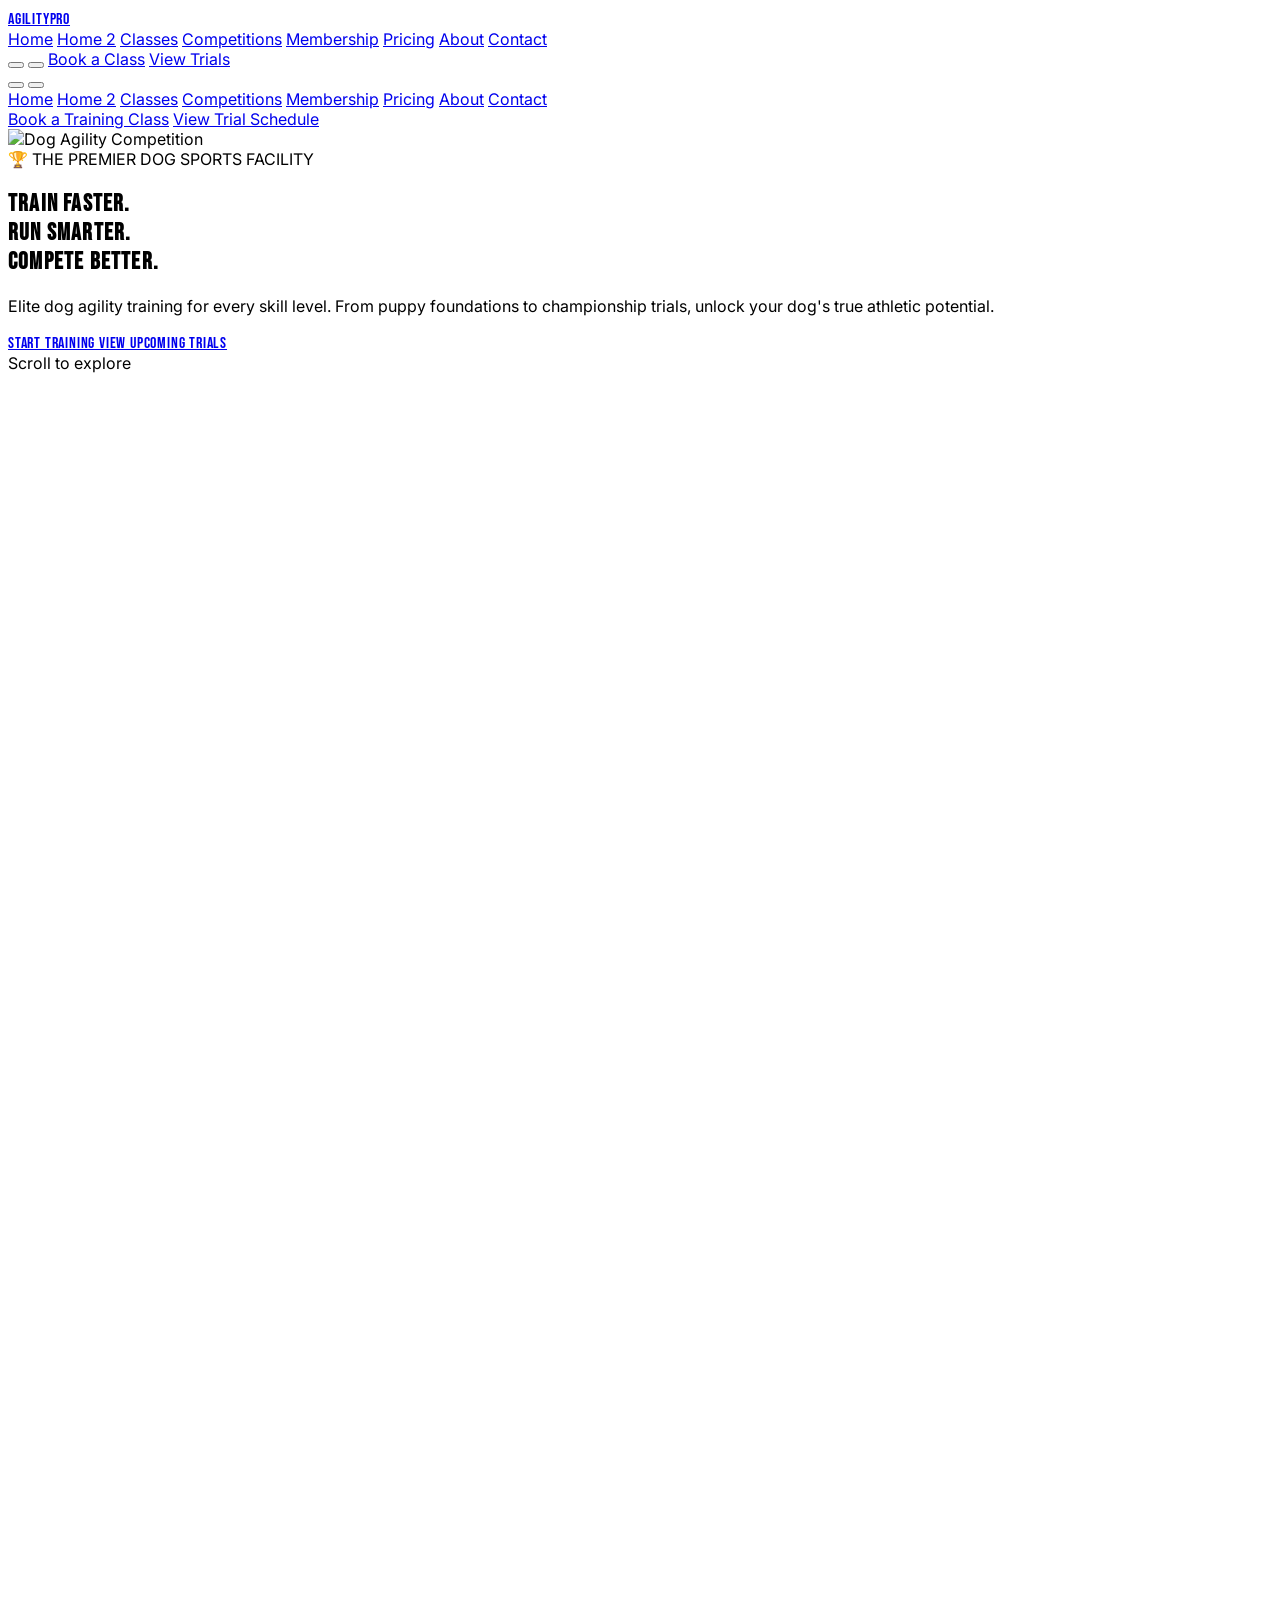
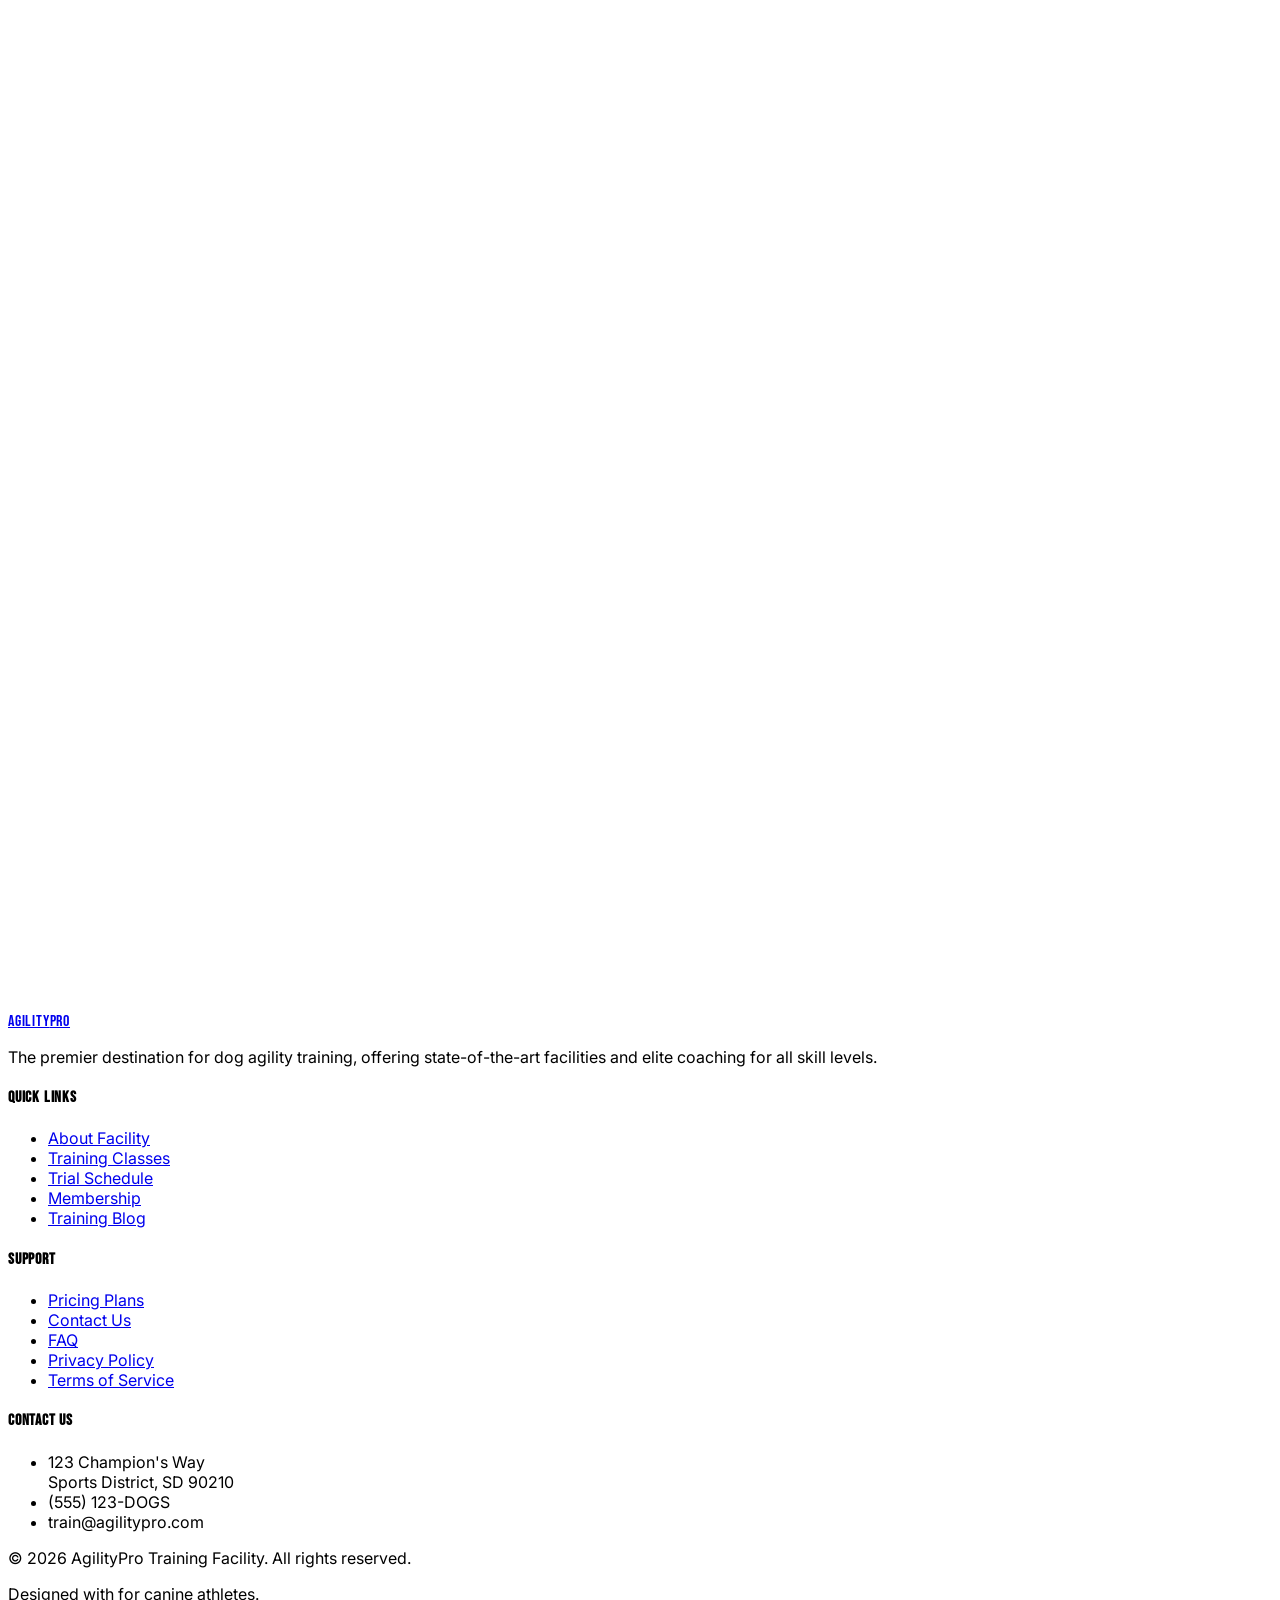
==== index.html @ f0d985c9 "add the images" ====
<!DOCTYPE html>
<html lang="en" dir="ltr" class="scroll-smooth">
<head>
    <meta charset="UTF-8">
    <meta name="viewport" content="width=device-width, initial-scale=1.0">
    <title>Dog Agility Training & Competition Facility</title>
    <meta name="description" content="Elite dog agility training for every skill level. From puppy foundations to championship trials.">
    
    <!-- Tailwind CSS (via CDN for HTML-only setup) -->
    <script src="https://cdn.tailwindcss.com"></script>
    
    <!-- Tailwind Config -->
    <script>
        tailwind.config = {
            darkMode: 'class',
            theme: {
                extend: {
                    colors: {
                        primary: '#2563EB', // Royal Blue
                        secondary: '#F97316', // Vibrant Orange
                        dark: '#1F2937', // Gray 800
                        darker: '#111827', // Gray 900
                    },
                    fontFamily: {
                        heading: ['Bebas Neue', 'sans-serif'],
                        body: ['Inter', 'sans-serif'],
                    }
                }
            }
        }
    </script>

    <!-- Custom CSS -->
    <link rel="stylesheet" href="assets/css/style.css">

    <!-- Lucide Icons -->
    <script src="https://unpkg.com/lucide@latest"></script>
</head>
<body class="bg-white text-gray-900 dark:bg-darker dark:text-gray-100 antialiased transition-colors duration-300">

    <!-- HEADER / NAVIGATION -->
    <header class="fixed w-full top-0 z-50 bg-white/90 dark:bg-darker/90 backdrop-blur-md border-b border-gray-200 dark:border-gray-800 shadow-sm transition-all duration-300">
        <div class="max-w-7xl mx-auto px-4 sm:px-6 lg:px-8">
            <div class="flex justify-between items-center h-20">
                <!-- Logo -->
                <div class="flex-shrink-0 flex items-center">
                    <a href="index.html" class="flex items-center gap-2 group">
                        <div class="p-2 bg-primary rounded-lg group-hover:bg-secondary transition-colors duration-300">
                            <i data-lucide="dog" class="w-8 h-8 text-white"></i>
                        </div>
                        <span class="font-heading text-2xl tracking-wider text-gray-900 dark:text-white uppercase mt-1">Agility<span class="text-primary">Pro</span></span>
                    </a>
                </div>

                <!-- Desktop Navigation -->
                <nav class="hidden xl:flex gap-x-5 items-center px-4">
                    <a href="index.html" class="text-primary font-medium transition-colors hover:text-secondary whitespace-nowrap">Home</a>
                    <a href="home2.html" class="text-gray-600 dark:text-gray-300 hover:text-primary dark:hover:text-primary transition-colors font-medium whitespace-nowrap">Home 2</a>
                    <a href="classes.html" class="text-gray-600 dark:text-gray-300 hover:text-primary dark:hover:text-primary transition-colors font-medium whitespace-nowrap">Classes</a>
                    <a href="competitions.html" class="text-gray-600 dark:text-gray-300 hover:text-primary dark:hover:text-primary transition-colors font-medium whitespace-nowrap">Competitions</a>
                    <a href="membership.html" class="text-gray-600 dark:text-gray-300 hover:text-primary dark:hover:text-primary transition-colors font-medium whitespace-nowrap">Membership</a>
                    <a href="pricing.html" class="text-gray-600 dark:text-gray-300 hover:text-primary dark:hover:text-primary transition-colors font-medium whitespace-nowrap">Pricing</a>
                    <a href="about.html" class="text-gray-600 dark:text-gray-300 hover:text-primary dark:hover:text-primary transition-colors font-medium whitespace-nowrap">About</a>
                    <a href="contact.html" class="text-gray-600 dark:text-gray-300 hover:text-primary dark:hover:text-primary transition-colors font-medium whitespace-nowrap">Contact</a>
                </nav>

                <!-- Right Actions -->
                <div class="hidden xl:flex items-center gap-x-3">
                    <button id="theme-toggle" class="p-2 text-gray-500 hover:text-primary dark:text-gray-400 dark:hover:text-primary transition-colors rounded-full hover:bg-gray-100 dark:hover:bg-gray-800" aria-label="Toggle Theme">
                        <i data-lucide="moon" class="w-5 h-5 dark:hidden"></i>
                        <i data-lucide="sun" class="w-5 h-5 hidden dark:block"></i>
                    </button>
                    <button id="rtl-toggle" class="p-2 text-gray-500 hover:text-primary dark:text-gray-400 dark:hover:text-primary transition-colors rounded-full hover:bg-gray-100 dark:hover:bg-gray-800" aria-label="Toggle RTL">
                        <i data-lucide="languages" class="w-5 h-5"></i>
                    </button>
                    
                    <!-- CTAs -->
                    <a href="classes.html" class="px-4 py-2 text-sm font-semibold text-white bg-primary rounded-full hover:bg-blue-700 transition-colors shadow-lg shadow-blue-500/30 whitespace-nowrap">Book a Class</a>
                    <a href="competitions.html" class="px-4 py-2 text-sm font-semibold text-primary bg-blue-50 dark:bg-gray-800 rounded-full hover:bg-blue-100 dark:hover:bg-gray-700 transition-colors border border-blue-200 dark:border-gray-700 whitespace-nowrap">View Trials</a>
                </div>

                <!-- Mobile Menu Button -->
                <div class="xl:hidden flex items-center space-x-2">
                    <button id="theme-toggle-mobile" class="p-2 text-gray-500 hover:text-primary dark:text-gray-400 transition-colors">
                        <i data-lucide="moon" class="w-6 h-6 dark:hidden"></i>
                        <i data-lucide="sun" class="w-6 h-6 hidden dark:block"></i>
                    </button>
                    <button id="mobile-menu-btn" class="text-gray-600 dark:text-gray-300 hover:text-primary transition-colors focus:outline-none">
                        <i data-lucide="menu" class="w-8 h-8"></i>
                    </button>
                </div>
            </div>
        </div>

        <!-- Mobile Menu Panel -->
        <div id="mobile-menu" class="hidden xl:hidden bg-white dark:bg-darker border-t border-gray-200 dark:border-gray-800 shadow-xl absolute w-full">
            <div class="px-4 pt-2 pb-6 space-y-2 flex flex-col h-[calc(100vh-5rem)] overflow-y-auto">
                <a href="index.html" class="block px-3 py-3 rounded-md text-base font-medium text-primary bg-blue-50 dark:bg-gray-800">Home</a>
                <a href="home2.html" class="block px-3 py-3 rounded-md text-base font-medium text-gray-700 dark:text-gray-300 hover:text-primary hover:bg-gray-50 dark:hover:bg-gray-800">Home 2</a>
                <a href="classes.html" class="block px-3 py-3 rounded-md text-base font-medium text-gray-700 dark:text-gray-300 hover:text-primary hover:bg-gray-50 dark:hover:bg-gray-800">Classes</a>
                <a href="competitions.html" class="block px-3 py-3 rounded-md text-base font-medium text-gray-700 dark:text-gray-300 hover:text-primary hover:bg-gray-50 dark:hover:bg-gray-800">Competitions</a>
                <a href="membership.html" class="block px-3 py-3 rounded-md text-base font-medium text-gray-700 dark:text-gray-300 hover:text-primary hover:bg-gray-50 dark:hover:bg-gray-800">Membership</a>
                <a href="pricing.html" class="block px-3 py-3 rounded-md text-base font-medium text-gray-700 dark:text-gray-300 hover:text-primary hover:bg-gray-50 dark:hover:bg-gray-800">Pricing</a>
                <a href="about.html" class="block px-3 py-3 rounded-md text-base font-medium text-gray-700 dark:text-gray-300 hover:text-primary hover:bg-gray-50 dark:hover:bg-gray-800">About</a>
                <a href="contact.html" class="block px-3 py-3 rounded-md text-base font-medium text-gray-700 dark:text-gray-300 hover:text-primary hover:bg-gray-50 dark:hover:bg-gray-800">Contact</a>
                
                <div class="mt-6 pt-6 border-t border-gray-200 dark:border-gray-700 flex flex-col space-y-4">
                    <a href="classes.html" class="w-full text-center px-5 py-3 text-base font-semibold text-white bg-primary rounded-lg shadow-lg">Book a Training Class</a>
                    <a href="competitions.html" class="w-full text-center px-5 py-3 text-base font-semibold text-primary bg-blue-50 dark:bg-gray-800 rounded-lg border border-blue-200 dark:border-gray-700">View Trial Schedule</a>
                </div>
            </div>
        </div>
    </header>

    <!-- MAIN CONTENT -->
    <main class="pt-20">
        
        <!-- SECTION 1: HERO -->
        <section class="relative min-h-[90vh] flex items-center justify-center overflow-hidden">
            <!-- Background Image -->
            <div class="absolute inset-0 z-0">
                <img src="https://images.unsplash.com/photo-1544568100-847a948585b9?auto=format&fit=crop&w=1920&q=80" alt="Dog Agility Competition" class="w-full h-full object-cover">
                <!-- Overlay Gradient -->
                <div class="absolute inset-0 bg-gradient-to-b from-gray-900/80 via-gray-900/60 to-gray-900/90 dark:from-darker/90 dark:via-darker/70 dark:to-darker"></div>
            </div>
            
            <!-- Hero Content Centered -->
            <div class="relative z-10 max-w-5xl mx-auto px-4 text-center">
                <span class="inline-block py-1 px-3 rounded-full bg-secondary/20 border border-secondary/50 text-secondary font-semibold text-sm mb-6 animate-fade-in-down">🏆 THE PREMIER DOG SPORTS FACILITY</span>
                <h1 class="font-heading text-5xl md:text-7xl lg:text-8xl text-white uppercase tracking-wider mb-6 animate-fade-in-down animation-delay-200 drop-shadow-lg">
                    Train Faster.<br>
                    <span class="text-transparent bg-clip-text bg-gradient-to-r from-primary to-blue-400">Run Smarter.</span><br>
                    Compete Better.
                </h1>
                <p class="text-lg md:text-xl text-gray-200 mb-10 max-w-2xl mx-auto animate-fade-in-up animation-delay-400">
                    Elite dog agility training for every skill level. From puppy foundations to championship trials, unlock your dog's true athletic potential.
                </p>
                <div class="flex flex-col sm:flex-row items-center justify-center gap-4 animate-fade-in-up animation-delay-400">
                    <a href="classes.html" class="w-full sm:w-auto px-8 py-4 text-lg font-heading tracking-wide text-white bg-primary rounded-full hover:bg-blue-700 transition-all transform hover:-translate-y-1 shadow-lg shadow-blue-500/40 flex items-center justify-center gap-2">
                        Start Training <i data-lucide="arrow-right" class="w-5 h-5"></i>
                    </a>
                    <a href="competitions.html" class="w-full sm:w-auto px-8 py-4 text-lg font-heading tracking-wide text-white bg-white/10 backdrop-blur-md rounded-full hover:bg-white/20 border border-white/30 transition-all transform hover:-translate-y-1 flex items-center justify-center gap-2">
                        View Upcoming Trials
                    </a>
                </div>
            </div>

            <!-- Scroll Indicator -->
            <div class="absolute bottom-10 left-1/2 transform -translate-x-1/2 z-10 flex flex-col items-center animate-bounce">
                <span class="text-white/70 text-sm font-medium mb-2 uppercase tracking-widest">Scroll to explore</span>
                <i data-lucide="chevron-down" class="text-white/70 w-6 h-6"></i>
            </div>
        </section>

        <!-- SECTION 2: FEATURED TRAINING PROGRAMS -->
        <section class="py-24 bg-gray-50 dark:bg-dark">
            <div class="max-w-7xl mx-auto px-4 sm:px-6 lg:px-8">
                <div class="text-center max-w-3xl mx-auto mb-16 reveal">
                    <h2 class="font-heading text-4xl md:text-5xl text-gray-900 dark:text-white uppercase mb-4">Elite Training Programs</h2>
                    <p class="text-gray-600 dark:text-gray-400 text-lg">Comprehensive curriculums designed to build confidence, speed, and precision in your canine athlete.</p>
                </div>

                <div class="grid grid-cols-1 md:grid-cols-2 lg:grid-cols-3 gap-8">
                    <!-- Program Card 1 -->
                    <div class="bg-white dark:bg-darker rounded-2xl overflow-hidden shadow-sm border border-gray-100 dark:border-gray-800 hover-lift reveal">
                        <img src="https://images.unsplash.com/photo-1591160690555-5debfba289f0?auto=format&fit=crop&w=800&q=80" alt="Puppy Foundations" class="w-full h-56 object-cover">
                        <div class="p-8">
                            <div class="w-12 h-12 bg-blue-50 dark:bg-gray-800 rounded-xl flex items-center justify-center mb-6 text-primary">
                                <i data-lucide="paw-print" class="w-6 h-6"></i>
                            </div>
                            <h3 class="font-heading text-2xl text-gray-900 dark:text-white mb-3">Puppy Foundations</h3>
                            <p class="text-gray-600 dark:text-gray-400 mb-6 line-clamp-3">Start your future champion right. Focus on flatwork, body awareness, and introducing basic agility equipment in a positive environment.</p>
                            <a href="classes.html" class="inline-flex items-center text-primary font-semibold hover:text-blue-700 transition-colors group">
                                Learn More <i data-lucide="arrow-right" class="w-4 h-4 ml-2 transform group-hover:translate-x-1 transition-transform"></i>
                            </a>
                        </div>
                    </div>

                    <!-- Program Card 2 -->
                    <div class="bg-white dark:bg-darker rounded-2xl overflow-hidden shadow-sm border border-gray-100 dark:border-gray-800 hover-lift reveal" style="transition-delay: 100ms;">
                        <img src="https://images.unsplash.com/photo-1537151608828-ea2b11777ee8?auto=format&fit=crop&w=800&q=80" alt="Obstacle Training" class="w-full h-56 object-cover">
                        <div class="p-8">
                            <div class="w-12 h-12 bg-blue-50 dark:bg-gray-800 rounded-xl flex items-center justify-center mb-6 text-primary">
                                <i data-lucide="target" class="w-6 h-6"></i>
                            </div>
                            <h3 class="font-heading text-2xl text-gray-900 dark:text-white mb-3">Intermediate Obstacles</h3>
                            <p class="text-gray-600 dark:text-gray-400 mb-6 line-clamp-3">Master the weave poles, perfect contact zones, and learn tight turning techniques to shave seconds off your course time.</p>
                            <a href="classes.html" class="inline-flex items-center text-primary font-semibold hover:text-blue-700 transition-colors group">
                                Learn More <i data-lucide="arrow-right" class="w-4 h-4 ml-2 transform group-hover:translate-x-1 transition-transform"></i>
                            </a>
                        </div>
                    </div>

                    <!-- Program Card 3 -->
                    <div class="bg-white dark:bg-darker rounded-2xl overflow-hidden shadow-sm border border-gray-100 dark:border-gray-800 hover-lift reveal" style="transition-delay: 200ms;">
                        <img src="https://images.unsplash.com/photo-1601758124510-52d02ddb7cbd?auto=format&fit=crop&w=800&q=80" alt="Competition Prep" class="w-full h-56 object-cover">
                        <div class="p-8">
                            <div class="w-12 h-12 bg-orange-50 dark:bg-gray-800 rounded-xl flex items-center justify-center mb-6 text-secondary">
                                <i data-lucide="trophy" class="w-6 h-6"></i>
                            </div>
                            <h3 class="font-heading text-2xl text-gray-900 dark:text-white mb-3">Competition Mastery</h3>
                            <p class="text-gray-600 dark:text-gray-400 mb-6 line-clamp-3">Advanced handling strategies, course analysis, and distance work for teams preparing for Masters and Championship levels.</p>
                            <a href="classes.html" class="inline-flex items-center text-secondary font-semibold hover:text-orange-600 transition-colors group">
                                Learn More <i data-lucide="arrow-right" class="w-4 h-4 ml-2 transform group-hover:translate-x-1 transition-transform"></i>
                            </a>
                        </div>
                    </div>
                </div>
                
                <div class="text-center mt-12 reveal">
                    <a href="classes.html" class="inline-block px-8 py-4 bg-white dark:bg-darker border-2 border-primary text-primary font-heading tracking-wide text-lg rounded-full hover:bg-primary hover:text-white transition-all">View All Class Levels</a>
                </div>
            </div>
        </section>

        <!-- SECTION 3: OBSTACLE TRAINING GALLERY -->
        <section class="py-24 bg-white dark:bg-darker">
            <div class="max-w-7xl mx-auto px-4 sm:px-6 lg:px-8">
                <div class="flex flex-col xl:flex-row xl:items-end justify-between text-center xl:text-left mb-16 reveal">
                    <div class="max-w-2xl mx-auto xl:mx-0">
                        <h2 class="font-heading text-4xl md:text-5xl text-gray-900 dark:text-white uppercase mb-4">State-of-the-Art Equipment</h2>
                        <p class="text-gray-600 dark:text-gray-400 text-lg">Train on regulation competition-grade obstacles in our climate-controlled indoor arenas and sprawling outdoor turf fields.</p>
                    </div>
                    <div class="mt-8 xl:mt-0 flex justify-center xl:justify-start">
                        <a href="about.html" class="px-6 py-3 bg-primary/10 text-primary font-semibold rounded-full hover:bg-primary hover:text-white transition-all flex items-center gap-2">Tour Facility <i data-lucide="arrow-right" class="w-5 h-5"></i></a>
                    </div>
                </div>

                <div class="grid grid-cols-2 md:grid-cols-4 gap-4 md:gap-6">
                    <div class="col-span-2 row-span-2 rounded-2xl overflow-hidden group relative reveal aspect-square">
                        <img src="https://images.unsplash.com/photo-1544568104-5b7eb8189dd4?auto=format&fit=crop&w=800&q=80" alt="Dog on A-Frame" class="w-full h-full object-cover transform group-hover:scale-105 transition-transform duration-700">
                        <div class="absolute inset-0 bg-gradient-to-t from-black/70 to-transparent opacity-0 group-hover:opacity-100 transition-opacity duration-300 flex items-end p-6">
                            <h3 class="text-white font-heading text-2xl tracking-wide">Competition Contacts</h3>
                        </div>
                    </div>
                    <div class="rounded-2xl overflow-hidden group relative reveal aspect-square" style="transition-delay: 100ms;">
                        <img src="https://images.unsplash.com/photo-1583337130417-3346a1be7dee?auto=format&fit=crop&w=600&q=80" alt="Weave Poles" class="w-full h-full object-cover transform group-hover:scale-105 transition-transform duration-700">
                    </div>
                    <div class="rounded-2xl overflow-hidden group relative reveal aspect-square" style="transition-delay: 200ms;">
                        <img src="https://images.unsplash.com/photo-1583511655857-d19b40a7a54e?auto=format&fit=crop&w=600&q=80" alt="Jumps" class="w-full h-full object-cover transform group-hover:scale-105 transition-transform duration-700">
                    </div>
                    <div class="col-span-2 md:col-span-2 rounded-2xl overflow-hidden group relative reveal aspect-[2/1]" style="transition-delay: 300ms;">
                        <img src="https://images.unsplash.com/photo-1534361960057-19889db9621e?auto=format&fit=crop&w=800&q=80" alt="Tunnel" class="w-full h-full object-cover transform group-hover:scale-105 transition-transform duration-700">
                    </div>
                </div>
            </div>
        </section>

        <!-- SECTION 4: UPCOMING COMPETITIONS -->
        <section class="py-24 bg-gray-50 dark:bg-dark">
            <div class="max-w-7xl mx-auto px-4 sm:px-6 lg:px-8">
                <div class="text-center max-w-3xl mx-auto mb-16 reveal">
                    <h2 class="font-heading text-4xl md:text-5xl text-gray-900 dark:text-white uppercase mb-4">Upcoming Trials</h2>
                    <p class="text-gray-600 dark:text-gray-400 text-lg">Test your skills in our official sanctioned events. Spectators welcome!</p>
                </div>

                <div class="space-y-6 max-w-4xl mx-auto">
                    <!-- Event 1 -->
                    <div class="bg-white dark:bg-darker rounded-2xl p-6 sm:p-8 flex flex-col xl:flex-row items-center gap-6 shadow-sm border border-gray-100 dark:border-gray-800 hover-lift reveal">
                        <div class="bg-primary/10 dark:bg-primary/20 text-primary rounded-xl p-4 text-center min-w-[100px]">
                            <span class="block text-sm font-bold uppercase mb-1">Oct</span>
                            <span class="block text-3xl font-heading">15-16</span>
                        </div>
                        <div class="flex-grow text-center xl:text-left">
                            <h3 class="font-heading text-2xl text-gray-900 dark:text-white mb-2">Fall Classic Agility Trial</h3>
                            <p class="text-gray-600 dark:text-gray-400 text-sm mb-3">AKC Sanctioned • All Levels • Indoor Arena</p>
                            <div class="flex items-center justify-center xl:justify-start gap-4 text-sm text-gray-500 dark:text-gray-400">
                                <span class="flex items-center gap-1"><i data-lucide="clock" class="w-4 h-4"></i> 8:00 AM - 5:00 PM</span>
                                <span class="flex items-center gap-1"><i data-lucide="map-pin" class="w-4 h-4"></i> Main Field</span>
                            </div>
                        </div>
                        <div class="w-full xl:w-auto">
                            <a href="competitions.html" class="block w-full xl:w-auto px-6 py-3 text-center text-primary bg-blue-50 dark:bg-gray-800 hover:bg-primary hover:text-white dark:hover:bg-primary transition-colors rounded-xl font-semibold">Register</a>
                        </div>
                    </div>

                    <!-- Event 2 -->
                    <div class="bg-white dark:bg-darker rounded-2xl p-6 sm:p-8 flex flex-col xl:flex-row items-center gap-6 shadow-sm border border-gray-100 dark:border-gray-800 hover-lift reveal" style="transition-delay: 100ms;">
                        <div class="bg-orange-50 dark:bg-orange-900/20 text-secondary rounded-xl p-4 text-center min-w-[100px]">
                            <span class="block text-sm font-bold uppercase mb-1">Nov</span>
                            <span class="block text-3xl font-heading">05</span>
                        </div>
                        <div class="flex-grow text-center xl:text-left">
                            <h3 class="font-heading text-2xl text-gray-900 dark:text-white mb-2">Jumper's Showcase</h3>
                            <p class="text-gray-600 dark:text-gray-400 text-sm mb-3">UKI Sanctioned • Jumpers Only • Outdoor Turf</p>
                            <div class="flex items-center justify-center xl:justify-start gap-4 text-sm text-gray-500 dark:text-gray-400">
                                <span class="flex items-center gap-1"><i data-lucide="clock" class="w-4 h-4"></i> 9:00 AM - 3:00 PM</span>
                                <span class="flex items-center gap-1"><i data-lucide="map-pin" class="w-4 h-4"></i> Field B</span>
                            </div>
                        </div>
                        <div class="w-full xl:w-auto">
                            <a href="competitions.html" class="block w-full xl:w-auto px-6 py-3 text-center text-primary bg-blue-50 dark:bg-gray-800 hover:bg-primary hover:text-white dark:hover:bg-primary transition-colors rounded-xl font-semibold">Register</a>
                        </div>
                    </div>
                </div>
            </div>
        </section>

        <!-- SECTION 5: MEMBERSHIP BENEFITS -->
        <section class="py-24 bg-primary text-white relative overflow-hidden">
            <!-- Decorative Elements -->
            <div class="absolute top-0 right-0 -translate-y-1/2 translate-x-1/3 w-96 h-96 bg-white/10 rounded-full blur-3xl"></div>
            <div class="absolute bottom-0 left-0 translate-y-1/3 -translate-x-1/3 w-96 h-96 bg-secondary/20 rounded-full blur-3xl"></div>

            <div class="max-w-7xl mx-auto px-4 sm:px-6 lg:px-8 relative z-10">
                <div class="grid xl:grid-cols-2 gap-16 items-center text-center xl:text-left">
                    <div class="reveal">
                        <h2 class="font-heading text-4xl md:text-5xl uppercase mb-6 leading-tight">Join the Elite <br>Agility Community</h2>
                        <p class="text-blue-100 text-lg mb-8 max-w-lg mx-auto xl:mx-0">Get exclusive access to premium facility hours, discounted coaching, and a community of passionate dog sports athletes.</p>
                        <ul class="space-y-4 mb-10 text-left max-w-sm mx-auto xl:mx-0">
                            <li class="flex items-center gap-3"><i data-lucide="check-circle" class="w-6 h-6 text-secondary"></i> <span>Unlimited Open Ring Time</span></li>
                            <li class="flex items-center gap-3"><i data-lucide="check-circle" class="w-6 h-6 text-secondary"></i> <span>20% Off Seminars & Workshops</span></li>
                            <li class="flex items-center gap-3"><i data-lucide="check-circle" class="w-6 h-6 text-secondary"></i> <span>Priority Trial Registration</span></li>
                            <li class="flex items-center gap-3"><i data-lucide="check-circle" class="w-6 h-6 text-secondary"></i> <span>Access to Online Video Library</span></li>
                        </ul>
                        <div class="flex justify-center xl:justify-start">
                            <a href="membership.html" class="px-8 py-4 bg-white text-primary font-heading tracking-wide text-lg rounded-full hover:bg-gray-100 transition-all shadow-lg hover:-translate-y-1 flex items-center gap-2">
                                View Membership Plans
                            </a>
                        </div>
                    </div>
                    <div class="relative reveal">
                        <div class="bg-darker/20 backdrop-blur-sm p-2 rounded-3xl border border-white/10">
                            <img src="https://images.unsplash.com/photo-1583337130417-3346a1be7dee?auto=format&fit=crop&w=800&q=80" alt="Happy Handler and Dog" class="rounded-2xl w-full object-cover h-[500px]">
                        </div>
                        
                        <!-- Floating Stats Card -->
                        <div class="absolute -bottom-6 -left-6 bg-white dark:bg-darker rounded-2xl p-6 shadow-xl border border-gray-100 dark:border-gray-800 animate-bounce" style="animation-duration: 3s;">
                            <div class="flex items-center gap-4 text-gray-900 dark:text-white">
                                <div class="bg-green-100 text-green-600 p-3 rounded-full">
                                    <i data-lucide="users" class="w-6 h-6"></i>
                                </div>
                                <div>
                                    <p class="text-sm text-gray-500 dark:text-gray-400 font-medium">Active Members</p>
                                    <p class="font-heading text-3xl">500+</p>
                                </div>
                            </div>
                        </div>
                    </div>
                </div>
            </div>
        </section>

        <!-- SECTION 6: TESTIMONIALS -->
        <section class="py-24 bg-white dark:bg-darker">
            <div class="max-w-7xl mx-auto px-4 sm:px-6 lg:px-8">
                <div class="text-center max-w-3xl mx-auto mb-16 reveal">
                    <h2 class="font-heading text-4xl md:text-5xl text-gray-900 dark:text-white uppercase mb-4">Champion Stories</h2>
                    <p class="text-gray-600 dark:text-gray-400 text-lg">Hear from our handlers who have transformed their relationship with their dogs through agility.</p>
                </div>

                <div class="grid md:grid-cols-3 gap-8">
                    <!-- Review 1 -->
                    <div class="bg-gray-50 dark:bg-dark rounded-2xl p-8 hover-lift border border-gray-100 dark:border-gray-800 reveal">
                        <div class="flex text-secondary mb-4">
                            <i data-lucide="star" class="w-5 h-5 fill-current"></i>
                            <i data-lucide="star" class="w-5 h-5 fill-current"></i>
                            <i data-lucide="star" class="w-5 h-5 fill-current"></i>
                            <i data-lucide="star" class="w-5 h-5 fill-current"></i>
                            <i data-lucide="star" class="w-5 h-5 fill-current"></i>
                        </div>
                        <p class="text-gray-600 dark:text-gray-400 mb-6 italic">"The facility is top-notch, and the instructors are incredible. My Border Collie went from being reactive to confidently running Master courses. Best community ever!"</p>
                        <div class="flex items-center gap-4">
                            <img src="https://images.unsplash.com/photo-1438761681033-6461ffad8d80?auto=format&fit=crop&w=150&q=80" alt="Sarah & Max" class="w-12 h-12 rounded-full object-cover">
                            <div>
                                <h4 class="font-bold text-gray-900 dark:text-white">Sarah T. & Max</h4>
                                <span class="text-sm text-gray-500">Masters Competitor</span>
                            </div>
                        </div>
                    </div>

                    <!-- Review 2 -->
                    <div class="bg-gray-50 dark:bg-dark rounded-2xl p-8 hover-lift border border-gray-100 dark:border-gray-800 reveal" style="transition-delay: 100ms;">
                        <div class="flex text-secondary mb-4">
                            <i data-lucide="star" class="w-5 h-5 fill-current"></i>
                            <i data-lucide="star" class="w-5 h-5 fill-current"></i>
                            <i data-lucide="star" class="w-5 h-5 fill-current"></i>
                            <i data-lucide="star" class="w-5 h-5 fill-current"></i>
                            <i data-lucide="star" class="w-5 h-5 fill-current"></i>
                        </div>
                        <p class="text-gray-600 dark:text-gray-400 mb-6 italic">"We started in the puppy foundations class and just earned our first novice title. The positive reinforcement methods here actually work."</p>
                        <div class="flex items-center gap-4">
                            <img src="https://images.unsplash.com/photo-1500648767791-00dcc994a43e?auto=format&fit=crop&w=150&q=80" alt="David & Bella" class="w-12 h-12 rounded-full object-cover">
                            <div>
                                <h4 class="font-bold text-gray-900 dark:text-white">David L. & Bella</h4>
                                <span class="text-sm text-gray-500">Novice Handler</span>
                            </div>
                        </div>
                    </div>

                    <!-- Review 3 -->
                    <div class="bg-gray-50 dark:bg-dark rounded-2xl p-8 hover-lift border border-gray-100 dark:border-gray-800 reveal" style="transition-delay: 200ms;">
                        <div class="flex text-secondary mb-4">
                            <i data-lucide="star" class="w-5 h-5 fill-current"></i>
                            <i data-lucide="star" class="w-5 h-5 fill-current"></i>
                            <i data-lucide="star" class="w-5 h-5 fill-current"></i>
                            <i data-lucide="star" class="w-5 h-5 fill-current"></i>
                            <i data-lucide="star" class="w-5 h-5 fill-current"></i>
                        </div>
                        <p class="text-gray-600 dark:text-gray-400 mb-6 italic">"Having 24/7 access to the equipment as a member has completely changed our training game. The indoor turf is amazing year-round."</p>
                        <div class="flex items-center gap-4">
                            <img src="https://images.unsplash.com/photo-1544005313-94ddf0286df2?auto=format&fit=crop&w=150&q=80" alt="Emma & Charlie" class="w-12 h-12 rounded-full object-cover">
                            <div>
                                <h4 class="font-bold text-gray-900 dark:text-white">Emma W. & Charlie</h4>
                                <span class="text-sm text-gray-500">Premium Member</span>
                            </div>
                        </div>
                    </div>
                </div>
            </div>
        </section>

        <!-- SECTION 7: CTA BANNER -->
        <section class="py-20 bg-secondary relative overflow-hidden">
            <div class="absolute inset-0 opacity-10 bg-[url('https://www.transparenttextures.com/patterns/carbon-fibre.png')]"></div>
            <div class="max-w-4xl mx-auto px-4 text-center relative z-10 reveal">
                <h2 class="font-heading text-5xl md:text-6xl text-white uppercase mb-6 drop-shadow-md">Ready to Hit the Course?</h2>
                <p class="text-orange-100 text-xl mb-10">Sign up for an evaluation session today and find the perfect class level for your dog.</p>
                <div class="flex flex-col sm:flex-row justify-center gap-4">
                    <a href="contact.html" class="px-8 py-4 bg-white text-secondary font-heading tracking-wide text-lg rounded-full hover:bg-gray-100 transition-all hover:scale-105 shadow-xl">Book Evaluation</a>
                    <a href="classes.html" class="px-8 py-4 bg-transparent border-2 border-white text-white font-heading tracking-wide text-lg rounded-full hover:bg-white/10 transition-all hover:scale-105">Browse Classes</a>
                </div>
            </div>
        </section>
    </main>

    <!-- FOOTER -->
    <footer class="bg-gray-900 dark:bg-black pt-20 pb-10 border-t border-gray-800 transition-colors duration-300">
        <div class="max-w-7xl mx-auto px-4 sm:px-6 lg:px-8">
            <div class="grid grid-cols-1 md:grid-cols-2 lg:grid-cols-4 gap-12 mb-16">
                
                <!-- Brand Info -->
                <div class="col-span-1 md:col-span-2 lg:col-span-1">
                    <a href="index.html" class="flex items-center gap-2 mb-6 group">
                        <!-- Ensured logo visibility via white background/primary color -->
                        <div class="p-2 bg-primary rounded-lg group-hover:bg-secondary transition-colors duration-300">
                            <i data-lucide="dog" class="w-8 h-8 text-white"></i>
                        </div>
                        <span class="font-heading text-2xl tracking-wider text-white uppercase mt-1">Agility<span class="text-primary">Pro</span></span>
                    </a>
                    <p class="text-gray-400 mb-6 text-sm leading-relaxed">
                        The premier destination for dog agility training, offering state-of-the-art facilities and elite coaching for all skill levels.
                    </p>
                    <div class="flex space-x-4">
                        <a href="#" class="w-10 h-10 rounded-full bg-gray-800 flex items-center justify-center text-gray-400 hover:bg-primary hover:text-white transition-colors">
                            <i data-lucide="facebook" class="w-5 h-5"></i>
                        </a>
                        <a href="#" class="w-10 h-10 rounded-full bg-gray-800 flex items-center justify-center text-gray-400 hover:bg-primary hover:text-white transition-colors">
                            <i data-lucide="instagram" class="w-5 h-5"></i>
                        </a>
                        <a href="#" class="w-10 h-10 rounded-full bg-gray-800 flex items-center justify-center text-gray-400 hover:bg-primary hover:text-white transition-colors">
                            <i data-lucide="youtube" class="w-5 h-5"></i>
                        </a>
                    </div>
                </div>

                <!-- Quick Links -->
                <div>
                    <h4 class="font-heading text-xl text-white mb-6 uppercase tracking-wide">Quick Links</h4>
                    <ul class="space-y-3">
                        <li><a href="about.html" class="text-gray-400 hover:text-primary transition-colors text-sm">About Facility</a></li>
                        <li><a href="classes.html" class="text-gray-400 hover:text-primary transition-colors text-sm">Training Classes</a></li>
                        <li><a href="competitions.html" class="text-gray-400 hover:text-primary transition-colors text-sm">Trial Schedule</a></li>
                        <li><a href="membership.html" class="text-gray-400 hover:text-primary transition-colors text-sm">Membership</a></li>
                        <li><a href="blog.html" class="text-gray-400 hover:text-primary transition-colors text-sm">Training Blog</a></li>
                    </ul>
                </div>

                <!-- Company -->
                <div>
                    <h4 class="font-heading text-xl text-white mb-6 uppercase tracking-wide">Support</h4>
                    <ul class="space-y-3">
                        <li><a href="pricing.html" class="text-gray-400 hover:text-primary transition-colors text-sm">Pricing Plans</a></li>
                        <li><a href="contact.html" class="text-gray-400 hover:text-primary transition-colors text-sm">Contact Us</a></li>
                        <li><a href="#" class="text-gray-400 hover:text-primary transition-colors text-sm">FAQ</a></li>
                        <li><a href="#" class="text-gray-400 hover:text-primary transition-colors text-sm">Privacy Policy</a></li>
                        <li><a href="#" class="text-gray-400 hover:text-primary transition-colors text-sm">Terms of Service</a></li>
                    </ul>
                </div>

                <!-- Contact -->
                <div>
                    <h4 class="font-heading text-xl text-white mb-6 uppercase tracking-wide">Contact Us</h4>
                    <ul class="space-y-4">
                        <li class="flex items-start gap-3">
                            <i data-lucide="map-pin" class="w-5 h-5 text-primary shrink-0 mt-0.5"></i>
                            <span class="text-gray-400 text-sm">123 Champion's Way<br>Sports District, SD 90210</span>
                        </li>
                        <li class="flex items-center gap-3">
                            <i data-lucide="phone" class="w-5 h-5 text-primary shrink-0"></i>
                            <span class="text-gray-400 text-sm">(555) 123-DOGS</span>
                        </li>
                        <li class="flex items-center gap-3">
                            <i data-lucide="mail" class="w-5 h-5 text-primary shrink-0"></i>
                            <span class="text-gray-400 text-sm">train@agilitypro.com</span>
                        </li>
                    </ul>
                </div>
            </div>

            <div class="border-t border-gray-800 pt-8 flex flex-col md:flex-row justify-between items-center gap-4">
                <p class="text-gray-500 text-sm text-center md:text-left">
                    &copy; <script>document.write(new Date().getFullYear())</script> AgilityPro Training Facility. All rights reserved.
                </p>
                <div class="flex items-center gap-2 text-gray-500 text-sm">
                    Designed with <i data-lucide="heart" class="w-4 h-4 text-secondary"></i> for canine athletes.
                </div>
            </div>
        </div>
    </footer>

    <script src="assets/js/main.js"></script>
</body>
</html>
---- assets/css/style.css ----
@import url('https://fonts.googleapis.com/css2?family=Bebas+Neue&family=Inter:wght@300;400;500;600;700&display=swap');

/* Base Styles */
body {
    font-family: 'Inter', sans-serif;
    transition: background-color 0.3s ease, color 0.3s ease;
}

h1, h2, h3, h4, h5, h6, .font-heading {
    font-family: 'Bebas Neue', sans-serif;
    letter-spacing: 0.05em;
}

/* Animations */
@keyframes fadeInDown {
    from {
        opacity: 0;
        transform: translateY(-20px);
    }
    to {
        opacity: 1;
        transform: translateY(0);
    }
}

@keyframes fadeInUp {
    from {
        opacity: 0;
        transform: translateY(20px);
    }
    to {
        opacity: 1;
        transform: translateY(0);
    }
}

.animate-fade-in-down {
    animation: fadeInDown 0.8s ease-out forwards;
}

.animate-fade-in-up {
    animation: fadeInUp 0.8s ease-out forwards;
}

.animation-delay-200 {
    animation-delay: 0.2s;
}

.animation-delay-400 {
    animation-delay: 0.4s;
}

/* Scroll Reveal */
.reveal {
    opacity: 0;
    transform: translateY(30px);
    transition: all 0.8s ease-out;
}

.reveal.active {
    opacity: 1;
    transform: translateY(0);
}

/* Hover Lift Effect */
.hover-lift {
    transition: transform 0.3s ease, box-shadow 0.3s ease;
}

.hover-lift:hover {
    transform: translateY(-5px);
    box-shadow: 0 10px 25px -5px rgba(0, 0, 0, 0.1), 0 8px 10px -6px rgba(0, 0, 0, 0.1);
}

/* Dark Mode Overrides */
.dark .hover-lift:hover {
    box-shadow: 0 10px 25px -5px rgba(0, 0, 0, 0.5), 0 8px 10px -6px rgba(0, 0, 0, 0.5);
}

/* Custom Scrollbar */
::-webkit-scrollbar {
    width: 8px;
}

::-webkit-scrollbar-track {
    background: #f1f1f1;
}

.dark ::-webkit-scrollbar-track {
    background: #1f2937;
}

::-webkit-scrollbar-thumb {
    background: #2563EB;
    border-radius: 4px;
}

::-webkit-scrollbar-thumb:hover {
    background: #1d4ed8;
}

/* RTL Support */
[dir="rtl"] {
    text-align: right;
}

[dir="rtl"] .ml-auto {
    margin-left: 0;
    margin-right: auto;
}

[dir="rtl"] .mr-4 {
    margin-right: 0;
    margin-left: 1rem;
}
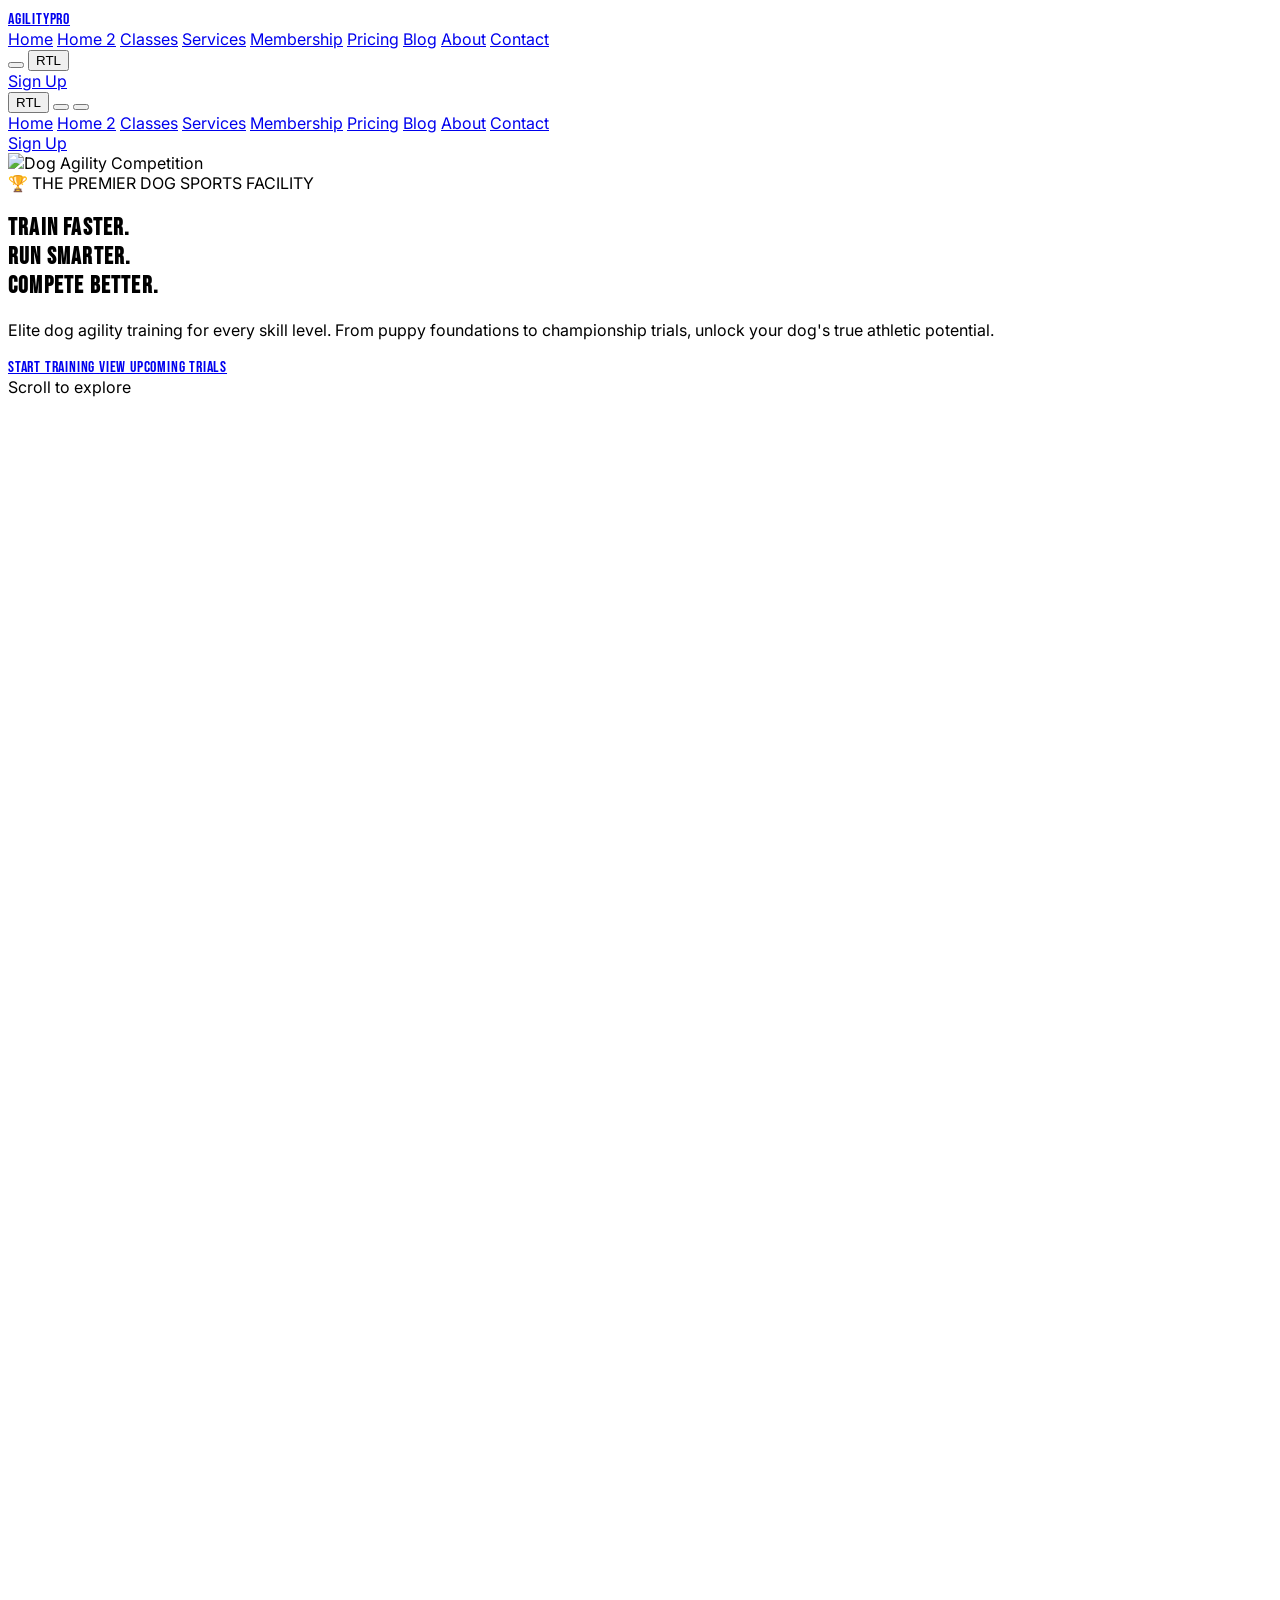
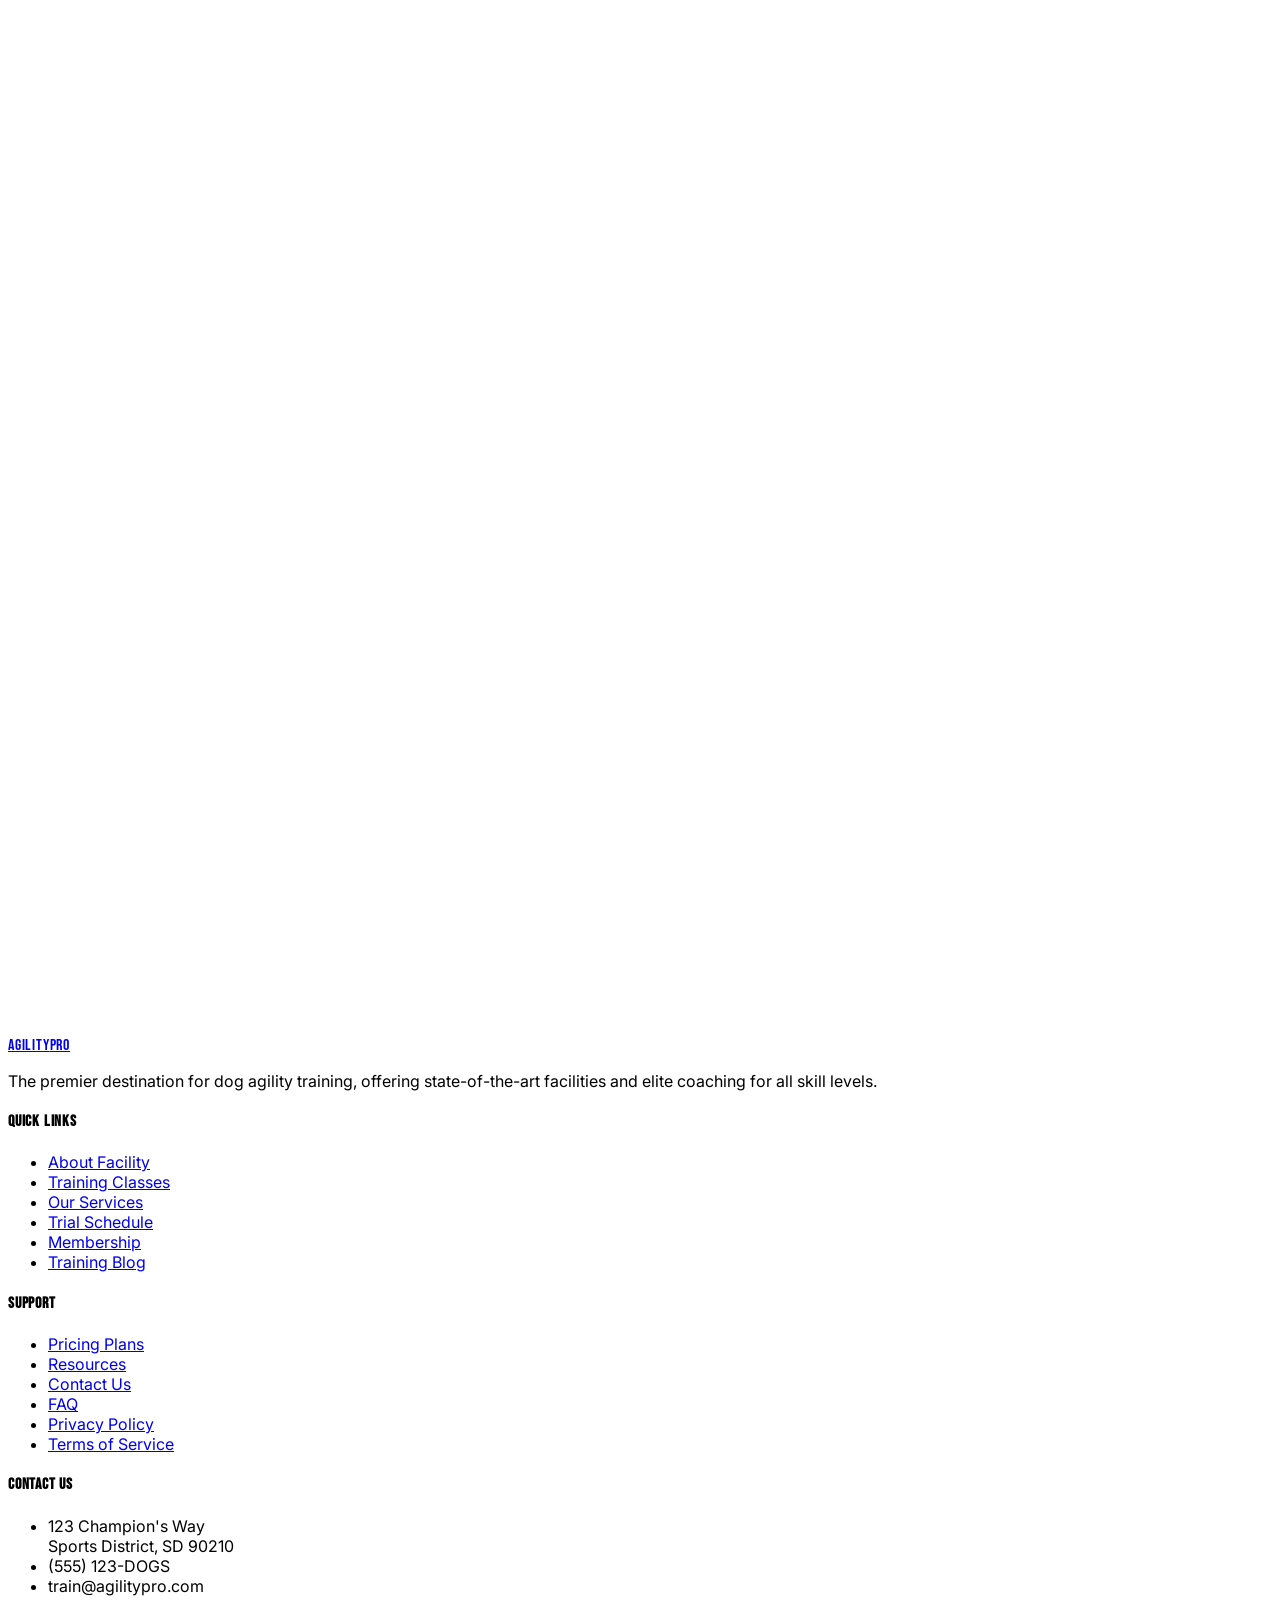
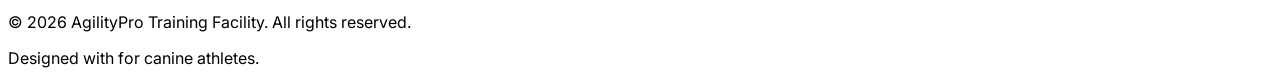
==== commit b2d12459: "add the css" ====
--- a/index.html
+++ b/index.html
@@ -53,34 +53,40 @@
                 </div>
 
                 <!-- Desktop Navigation -->
-                <nav class="hidden xl:flex gap-x-5 items-center px-4">
+                <nav class="hidden xl:flex gap-x-4 items-center px-4">
                     <a href="index.html" class="text-primary font-medium transition-colors hover:text-secondary whitespace-nowrap">Home</a>
                     <a href="home2.html" class="text-gray-600 dark:text-gray-300 hover:text-primary dark:hover:text-primary transition-colors font-medium whitespace-nowrap">Home 2</a>
                     <a href="classes.html" class="text-gray-600 dark:text-gray-300 hover:text-primary dark:hover:text-primary transition-colors font-medium whitespace-nowrap">Classes</a>
-                    <a href="competitions.html" class="text-gray-600 dark:text-gray-300 hover:text-primary dark:hover:text-primary transition-colors font-medium whitespace-nowrap">Competitions</a>
+                    <a href="services.html" class="text-gray-600 dark:text-gray-300 hover:text-primary dark:hover:text-primary transition-colors font-medium whitespace-nowrap">Services</a>
+
                     <a href="membership.html" class="text-gray-600 dark:text-gray-300 hover:text-primary dark:hover:text-primary transition-colors font-medium whitespace-nowrap">Membership</a>
                     <a href="pricing.html" class="text-gray-600 dark:text-gray-300 hover:text-primary dark:hover:text-primary transition-colors font-medium whitespace-nowrap">Pricing</a>
+                    <a href="blog.html" class="text-gray-600 dark:text-gray-300 hover:text-primary dark:hover:text-primary transition-colors font-medium whitespace-nowrap">Blog</a>
+
                     <a href="about.html" class="text-gray-600 dark:text-gray-300 hover:text-primary dark:hover:text-primary transition-colors font-medium whitespace-nowrap">About</a>
                     <a href="contact.html" class="text-gray-600 dark:text-gray-300 hover:text-primary dark:hover:text-primary transition-colors font-medium whitespace-nowrap">Contact</a>
                 </nav>
 
                 <!-- Right Actions -->
-                <div class="hidden xl:flex items-center gap-x-3">
-                    <button id="theme-toggle" class="p-2 text-gray-500 hover:text-primary dark:text-gray-400 dark:hover:text-primary transition-colors rounded-full hover:bg-gray-100 dark:hover:bg-gray-800" aria-label="Toggle Theme">
-                        <i data-lucide="moon" class="w-5 h-5 dark:hidden"></i>
-                        <i data-lucide="sun" class="w-5 h-5 hidden dark:block"></i>
-                    </button>
-                    <button id="rtl-toggle" class="p-2 text-gray-500 hover:text-primary dark:text-gray-400 dark:hover:text-primary transition-colors rounded-full hover:bg-gray-100 dark:hover:bg-gray-800" aria-label="Toggle RTL">
-                        <i data-lucide="languages" class="w-5 h-5"></i>
-                    </button>
-                    
-                    <!-- CTAs -->
-                    <a href="classes.html" class="px-4 py-2 text-sm font-semibold text-white bg-primary rounded-full hover:bg-blue-700 transition-colors shadow-lg shadow-blue-500/30 whitespace-nowrap">Book a Class</a>
-                    <a href="competitions.html" class="px-4 py-2 text-sm font-semibold text-primary bg-blue-50 dark:bg-gray-800 rounded-full hover:bg-blue-100 dark:hover:bg-gray-700 transition-colors border border-blue-200 dark:border-gray-700 whitespace-nowrap">View Trials</a>
+                <div class="hidden xl:flex items-center gap-x-6 mr-4">
+                    <div class="flex items-center gap-x-3">
+                        <button id="theme-toggle" class="p-2 text-gray-500 hover:text-primary dark:text-gray-400 dark:hover:text-primary transition-colors rounded-full hover:bg-gray-100 dark:hover:bg-gray-800" aria-label="Toggle Theme">
+                            <i data-lucide="moon" class="w-5 h-5 dark:hidden"></i>
+                            <i data-lucide="sun" class="w-5 h-5 hidden dark:block"></i>
+                        </button>
+                        <button id="rtl-toggle" class="px-2 py-1 text-[10px] font-bold border border-gray-200 dark:border-gray-700 rounded text-gray-500 hover:text-primary hover:border-primary dark:text-gray-400 dark:hover:text-primary dark:hover:border-primary transition-all tracking-tighter" aria-label="Toggle RTL">
+                            RTL
+                        </button>
+                    </div>
+
+                    <a href="signup.html" class="px-5 py-2 text-sm font-bold text-white bg-primary rounded-full hover:bg-blue-700 transition-all shadow-lg shadow-primary/20">Sign Up</a>
                 </div>
 
                 <!-- Mobile Menu Button -->
                 <div class="xl:hidden flex items-center space-x-2">
+                    <button id="rtl-toggle-mobile" class="px-2 py-1 text-[10px] font-bold border border-gray-200 dark:border-gray-700 rounded text-gray-500 hover:text-primary hover:border-primary dark:text-gray-400 dark:hover:text-primary dark:hover:border-primary transition-all tracking-tighter mr-2" aria-label="Toggle RTL">
+                        RTL
+                    </button>
                     <button id="theme-toggle-mobile" class="p-2 text-gray-500 hover:text-primary dark:text-gray-400 transition-colors">
                         <i data-lucide="moon" class="w-6 h-6 dark:hidden"></i>
                         <i data-lucide="sun" class="w-6 h-6 hidden dark:block"></i>
@@ -98,16 +104,20 @@
                 <a href="index.html" class="block px-3 py-3 rounded-md text-base font-medium text-primary bg-blue-50 dark:bg-gray-800">Home</a>
                 <a href="home2.html" class="block px-3 py-3 rounded-md text-base font-medium text-gray-700 dark:text-gray-300 hover:text-primary hover:bg-gray-50 dark:hover:bg-gray-800">Home 2</a>
                 <a href="classes.html" class="block px-3 py-3 rounded-md text-base font-medium text-gray-700 dark:text-gray-300 hover:text-primary hover:bg-gray-50 dark:hover:bg-gray-800">Classes</a>
-                <a href="competitions.html" class="block px-3 py-3 rounded-md text-base font-medium text-gray-700 dark:text-gray-300 hover:text-primary hover:bg-gray-50 dark:hover:bg-gray-800">Competitions</a>
+                <a href="services.html" class="block px-3 py-3 rounded-md text-base font-medium text-gray-700 dark:text-gray-300 hover:text-primary hover:bg-gray-50 dark:hover:bg-gray-800">Services</a>
+
                 <a href="membership.html" class="block px-3 py-3 rounded-md text-base font-medium text-gray-700 dark:text-gray-300 hover:text-primary hover:bg-gray-50 dark:hover:bg-gray-800">Membership</a>
                 <a href="pricing.html" class="block px-3 py-3 rounded-md text-base font-medium text-gray-700 dark:text-gray-300 hover:text-primary hover:bg-gray-50 dark:hover:bg-gray-800">Pricing</a>
+                <a href="blog.html" class="block px-3 py-3 rounded-md text-base font-medium text-gray-700 dark:text-gray-300 hover:text-primary hover:bg-gray-50 dark:hover:bg-gray-800">Blog</a>
+
                 <a href="about.html" class="block px-3 py-3 rounded-md text-base font-medium text-gray-700 dark:text-gray-300 hover:text-primary hover:bg-gray-50 dark:hover:bg-gray-800">About</a>
                 <a href="contact.html" class="block px-3 py-3 rounded-md text-base font-medium text-gray-700 dark:text-gray-300 hover:text-primary hover:bg-gray-50 dark:hover:bg-gray-800">Contact</a>
                 
-                <div class="mt-6 pt-6 border-t border-gray-200 dark:border-gray-700 flex flex-col space-y-4">
-                    <a href="classes.html" class="w-full text-center px-5 py-3 text-base font-semibold text-white bg-primary rounded-lg shadow-lg">Book a Training Class</a>
-                    <a href="competitions.html" class="w-full text-center px-5 py-3 text-base font-semibold text-primary bg-blue-50 dark:bg-gray-800 rounded-lg border border-blue-200 dark:border-gray-700">View Trial Schedule</a>
-                </div>
+                <div class="mt-4 pt-4 border-t border-gray-100 dark:border-gray-800">
+                    <a href="signup.html" class="block w-full text-center px-5 py-3 text-base font-bold text-white bg-primary rounded-xl shadow-lg">Sign Up</a>
+                </div>
+                
+
             </div>
         </div>
     </header>
@@ -160,9 +170,9 @@
                     <p class="text-gray-600 dark:text-gray-400 text-lg">Comprehensive curriculums designed to build confidence, speed, and precision in your canine athlete.</p>
                 </div>
 
-                <div class="grid grid-cols-1 md:grid-cols-2 lg:grid-cols-3 gap-8">
+                <div class="flex flex-wrap justify-center gap-8">
                     <!-- Program Card 1 -->
-                    <div class="bg-white dark:bg-darker rounded-2xl overflow-hidden shadow-sm border border-gray-100 dark:border-gray-800 hover-lift reveal">
+                    <div class="w-full md:w-[calc(50%-1rem)] lg:w-[calc(33.333%-1.5rem)] bg-white dark:bg-darker rounded-2xl overflow-hidden shadow-sm border border-gray-100 dark:border-gray-800 hover-lift reveal">
                         <img src="https://images.unsplash.com/photo-1591160690555-5debfba289f0?auto=format&fit=crop&w=800&q=80" alt="Puppy Foundations" class="w-full h-56 object-cover">
                         <div class="p-8">
                             <div class="w-12 h-12 bg-blue-50 dark:bg-gray-800 rounded-xl flex items-center justify-center mb-6 text-primary">
@@ -177,7 +187,7 @@
                     </div>
 
                     <!-- Program Card 2 -->
-                    <div class="bg-white dark:bg-darker rounded-2xl overflow-hidden shadow-sm border border-gray-100 dark:border-gray-800 hover-lift reveal" style="transition-delay: 100ms;">
+                    <div class="w-full md:w-[calc(50%-1rem)] lg:w-[calc(33.333%-1.5rem)] bg-white dark:bg-darker rounded-2xl overflow-hidden shadow-sm border border-gray-100 dark:border-gray-800 hover-lift reveal" style="transition-delay: 100ms;">
                         <img src="https://images.unsplash.com/photo-1537151608828-ea2b11777ee8?auto=format&fit=crop&w=800&q=80" alt="Obstacle Training" class="w-full h-56 object-cover">
                         <div class="p-8">
                             <div class="w-12 h-12 bg-blue-50 dark:bg-gray-800 rounded-xl flex items-center justify-center mb-6 text-primary">
@@ -192,7 +202,7 @@
                     </div>
 
                     <!-- Program Card 3 -->
-                    <div class="bg-white dark:bg-darker rounded-2xl overflow-hidden shadow-sm border border-gray-100 dark:border-gray-800 hover-lift reveal" style="transition-delay: 200ms;">
+                    <div class="w-full md:w-[calc(50%-1rem)] lg:w-[calc(33.333%-1.5rem)] bg-white dark:bg-darker rounded-2xl overflow-hidden shadow-sm border border-gray-100 dark:border-gray-800 hover-lift reveal" style="transition-delay: 200ms;">
                         <img src="https://images.unsplash.com/photo-1601758124510-52d02ddb7cbd?auto=format&fit=crop&w=800&q=80" alt="Competition Prep" class="w-full h-56 object-cover">
                         <div class="p-8">
                             <div class="w-12 h-12 bg-orange-50 dark:bg-gray-800 rounded-xl flex items-center justify-center mb-6 text-secondary">
@@ -349,9 +359,9 @@
                     <p class="text-gray-600 dark:text-gray-400 text-lg">Hear from our handlers who have transformed their relationship with their dogs through agility.</p>
                 </div>
 
-                <div class="grid md:grid-cols-3 gap-8">
+                <div class="flex flex-wrap justify-center gap-8">
                     <!-- Review 1 -->
-                    <div class="bg-gray-50 dark:bg-dark rounded-2xl p-8 hover-lift border border-gray-100 dark:border-gray-800 reveal">
+                    <div class="w-full md:w-[calc(50%-1rem)] lg:w-[calc(33.333%-1.5rem)] bg-gray-50 dark:bg-dark rounded-2xl p-8 hover-lift border border-gray-100 dark:border-gray-800 reveal">
                         <div class="flex text-secondary mb-4">
                             <i data-lucide="star" class="w-5 h-5 fill-current"></i>
                             <i data-lucide="star" class="w-5 h-5 fill-current"></i>
@@ -370,7 +380,7 @@
                     </div>
 
                     <!-- Review 2 -->
-                    <div class="bg-gray-50 dark:bg-dark rounded-2xl p-8 hover-lift border border-gray-100 dark:border-gray-800 reveal" style="transition-delay: 100ms;">
+                    <div class="w-full md:w-[calc(50%-1rem)] lg:w-[calc(33.333%-1.5rem)] bg-gray-50 dark:bg-dark rounded-2xl p-8 hover-lift border border-gray-100 dark:border-gray-800 reveal" style="transition-delay: 100ms;">
                         <div class="flex text-secondary mb-4">
                             <i data-lucide="star" class="w-5 h-5 fill-current"></i>
                             <i data-lucide="star" class="w-5 h-5 fill-current"></i>
@@ -389,7 +399,7 @@
                     </div>
 
                     <!-- Review 3 -->
-                    <div class="bg-gray-50 dark:bg-dark rounded-2xl p-8 hover-lift border border-gray-100 dark:border-gray-800 reveal" style="transition-delay: 200ms;">
+                    <div class="w-full md:w-[calc(50%-1rem)] lg:w-[calc(33.333%-1.5rem)] bg-gray-50 dark:bg-dark rounded-2xl p-8 hover-lift border border-gray-100 dark:border-gray-800 reveal" style="transition-delay: 200ms;">
                         <div class="flex text-secondary mb-4">
                             <i data-lucide="star" class="w-5 h-5 fill-current"></i>
                             <i data-lucide="star" class="w-5 h-5 fill-current"></i>
@@ -460,6 +470,7 @@
                     <ul class="space-y-3">
                         <li><a href="about.html" class="text-gray-400 hover:text-primary transition-colors text-sm">About Facility</a></li>
                         <li><a href="classes.html" class="text-gray-400 hover:text-primary transition-colors text-sm">Training Classes</a></li>
+                        <li><a href="services.html" class="text-gray-400 hover:text-primary transition-colors text-sm">Our Services</a></li>
                         <li><a href="competitions.html" class="text-gray-400 hover:text-primary transition-colors text-sm">Trial Schedule</a></li>
                         <li><a href="membership.html" class="text-gray-400 hover:text-primary transition-colors text-sm">Membership</a></li>
                         <li><a href="blog.html" class="text-gray-400 hover:text-primary transition-colors text-sm">Training Blog</a></li>
@@ -471,6 +482,7 @@
                     <h4 class="font-heading text-xl text-white mb-6 uppercase tracking-wide">Support</h4>
                     <ul class="space-y-3">
                         <li><a href="pricing.html" class="text-gray-400 hover:text-primary transition-colors text-sm">Pricing Plans</a></li>
+                        <li><a href="resources.html" class="text-gray-400 hover:text-primary transition-colors text-sm">Resources</a></li>
                         <li><a href="contact.html" class="text-gray-400 hover:text-primary transition-colors text-sm">Contact Us</a></li>
                         <li><a href="#" class="text-gray-400 hover:text-primary transition-colors text-sm">FAQ</a></li>
                         <li><a href="#" class="text-gray-400 hover:text-primary transition-colors text-sm">Privacy Policy</a></li>
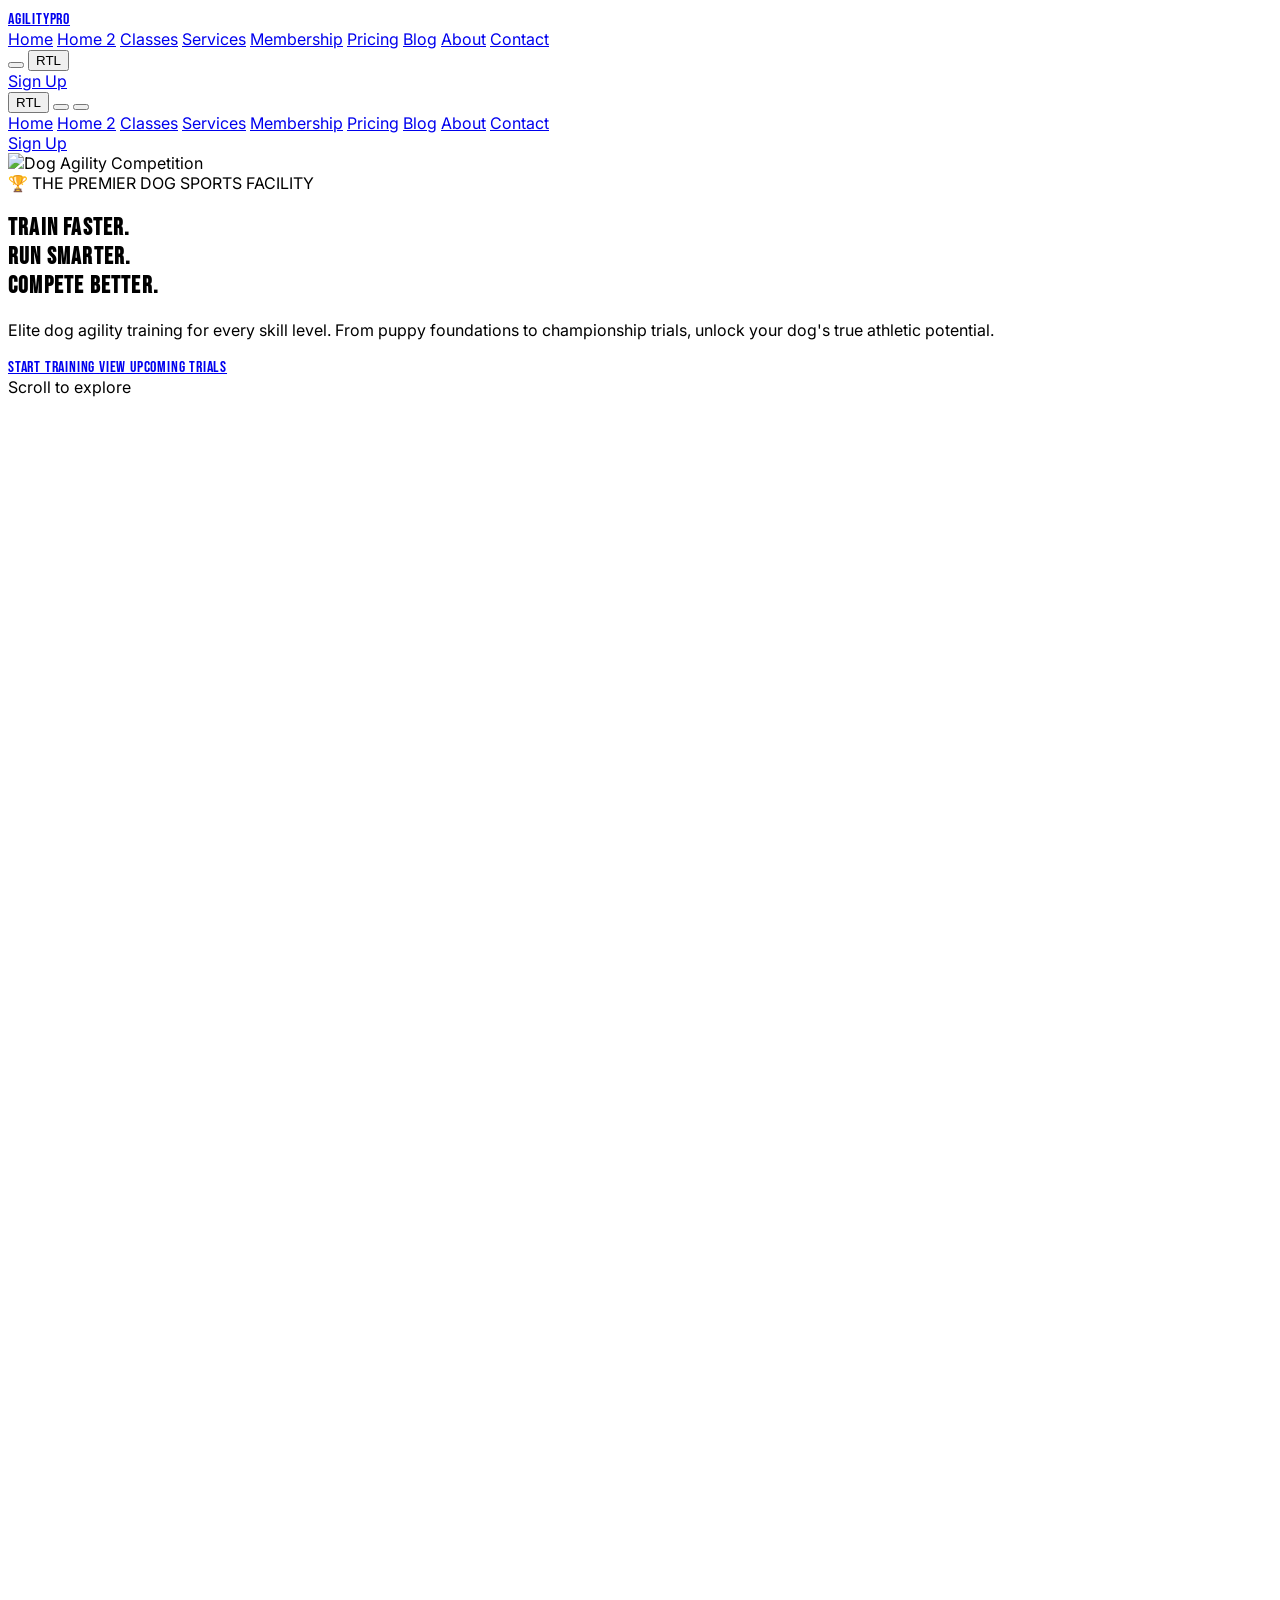
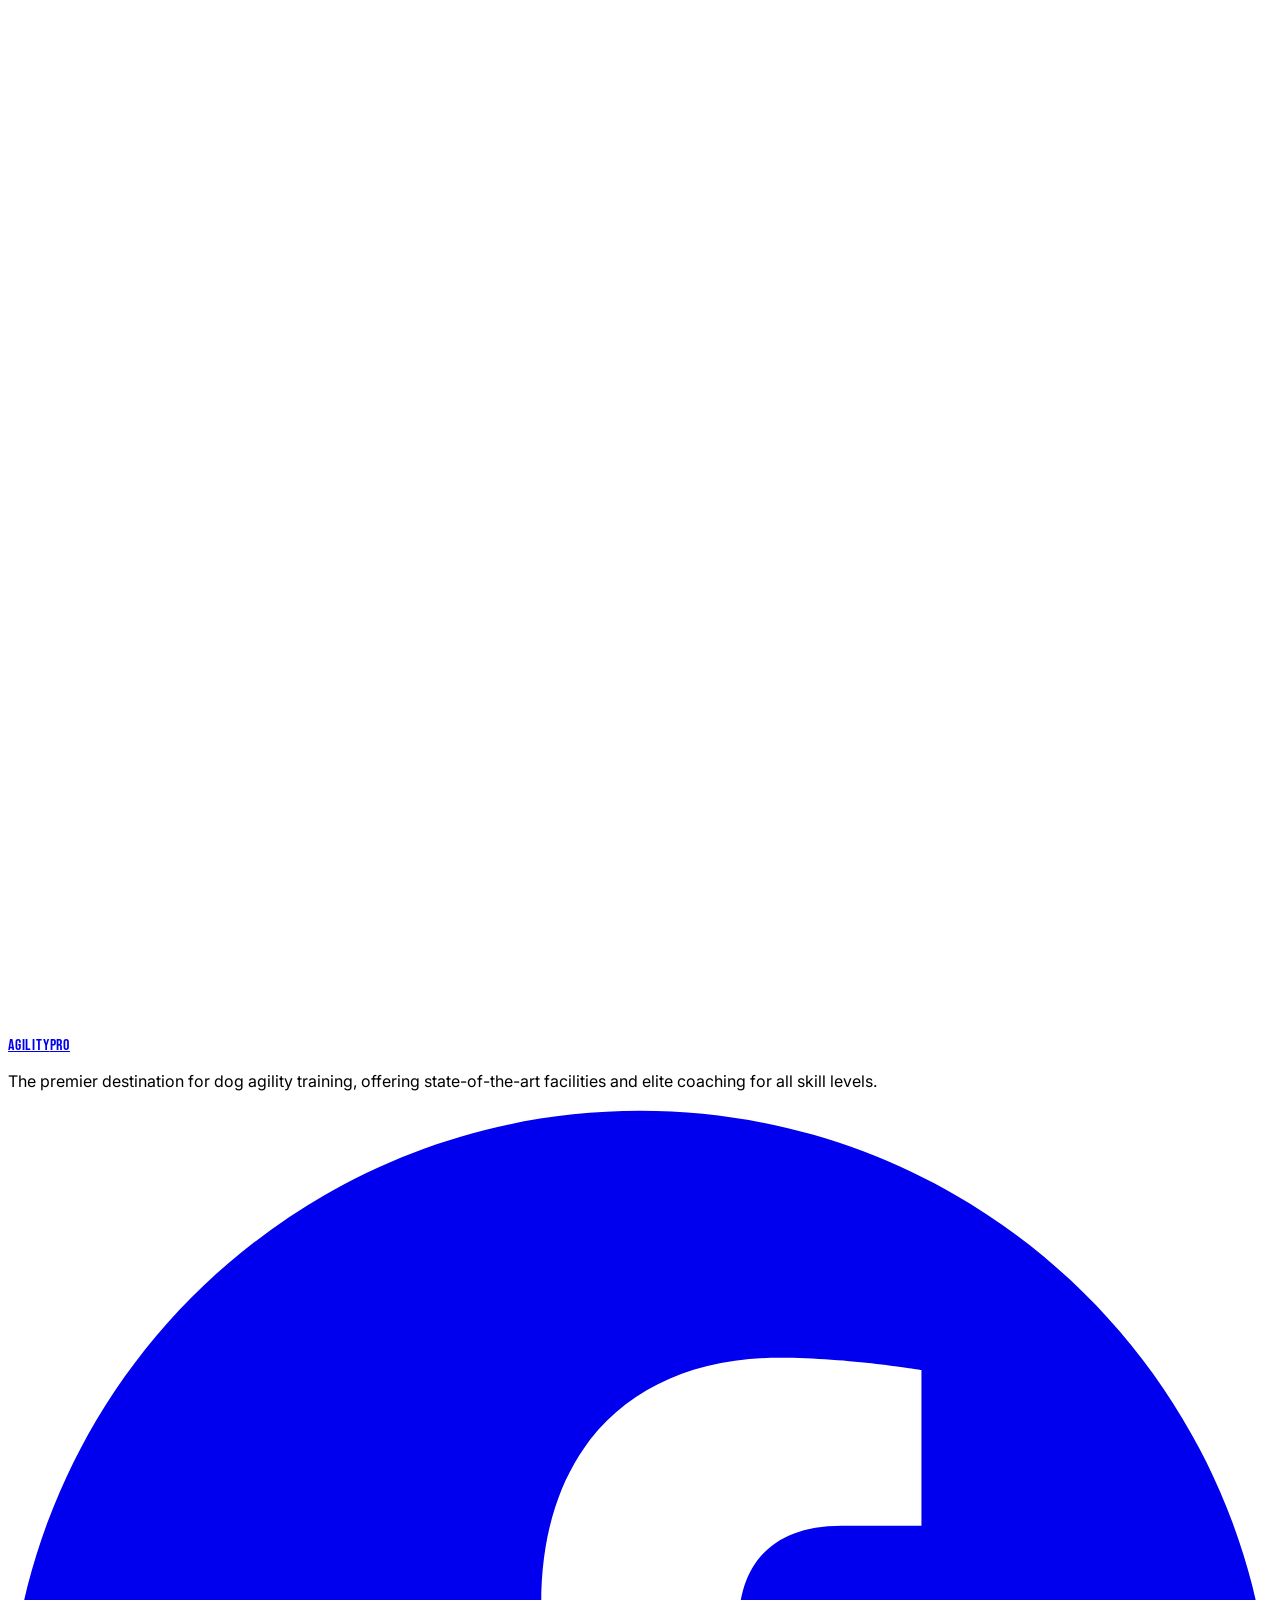
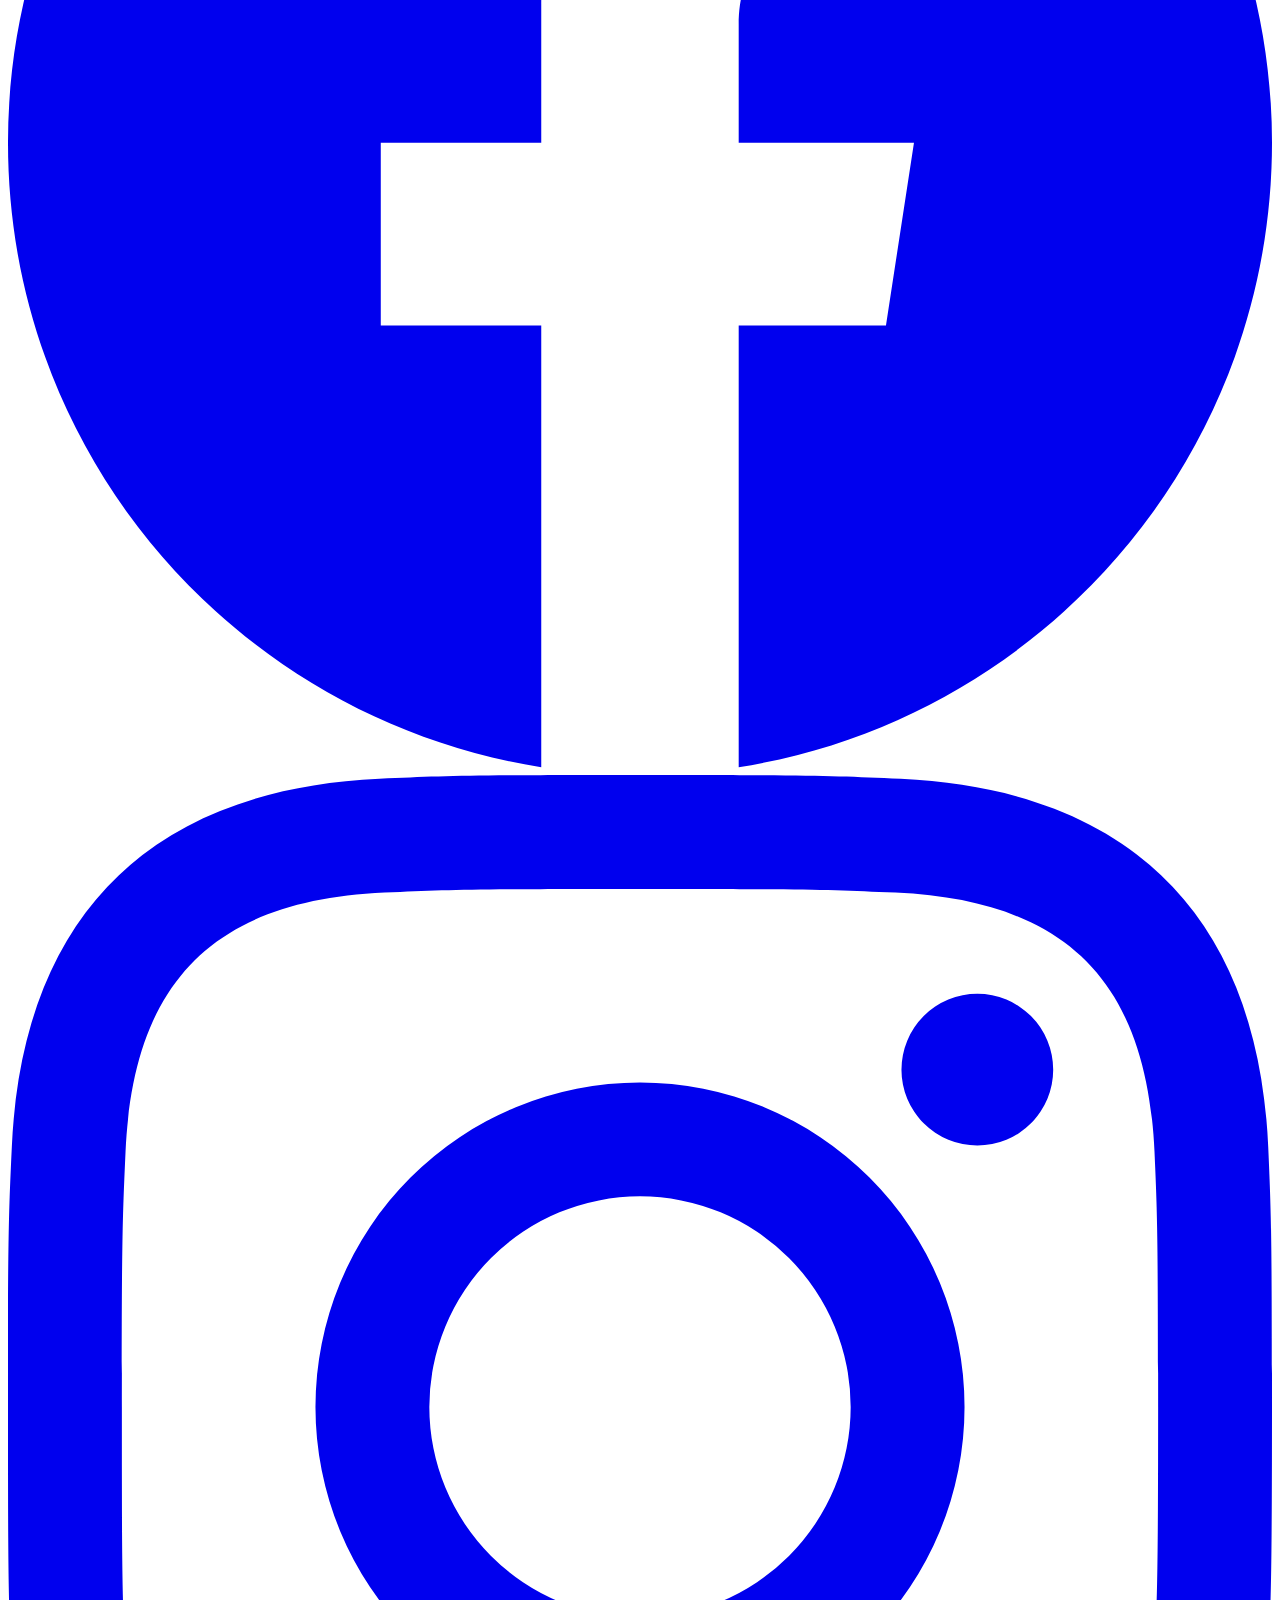
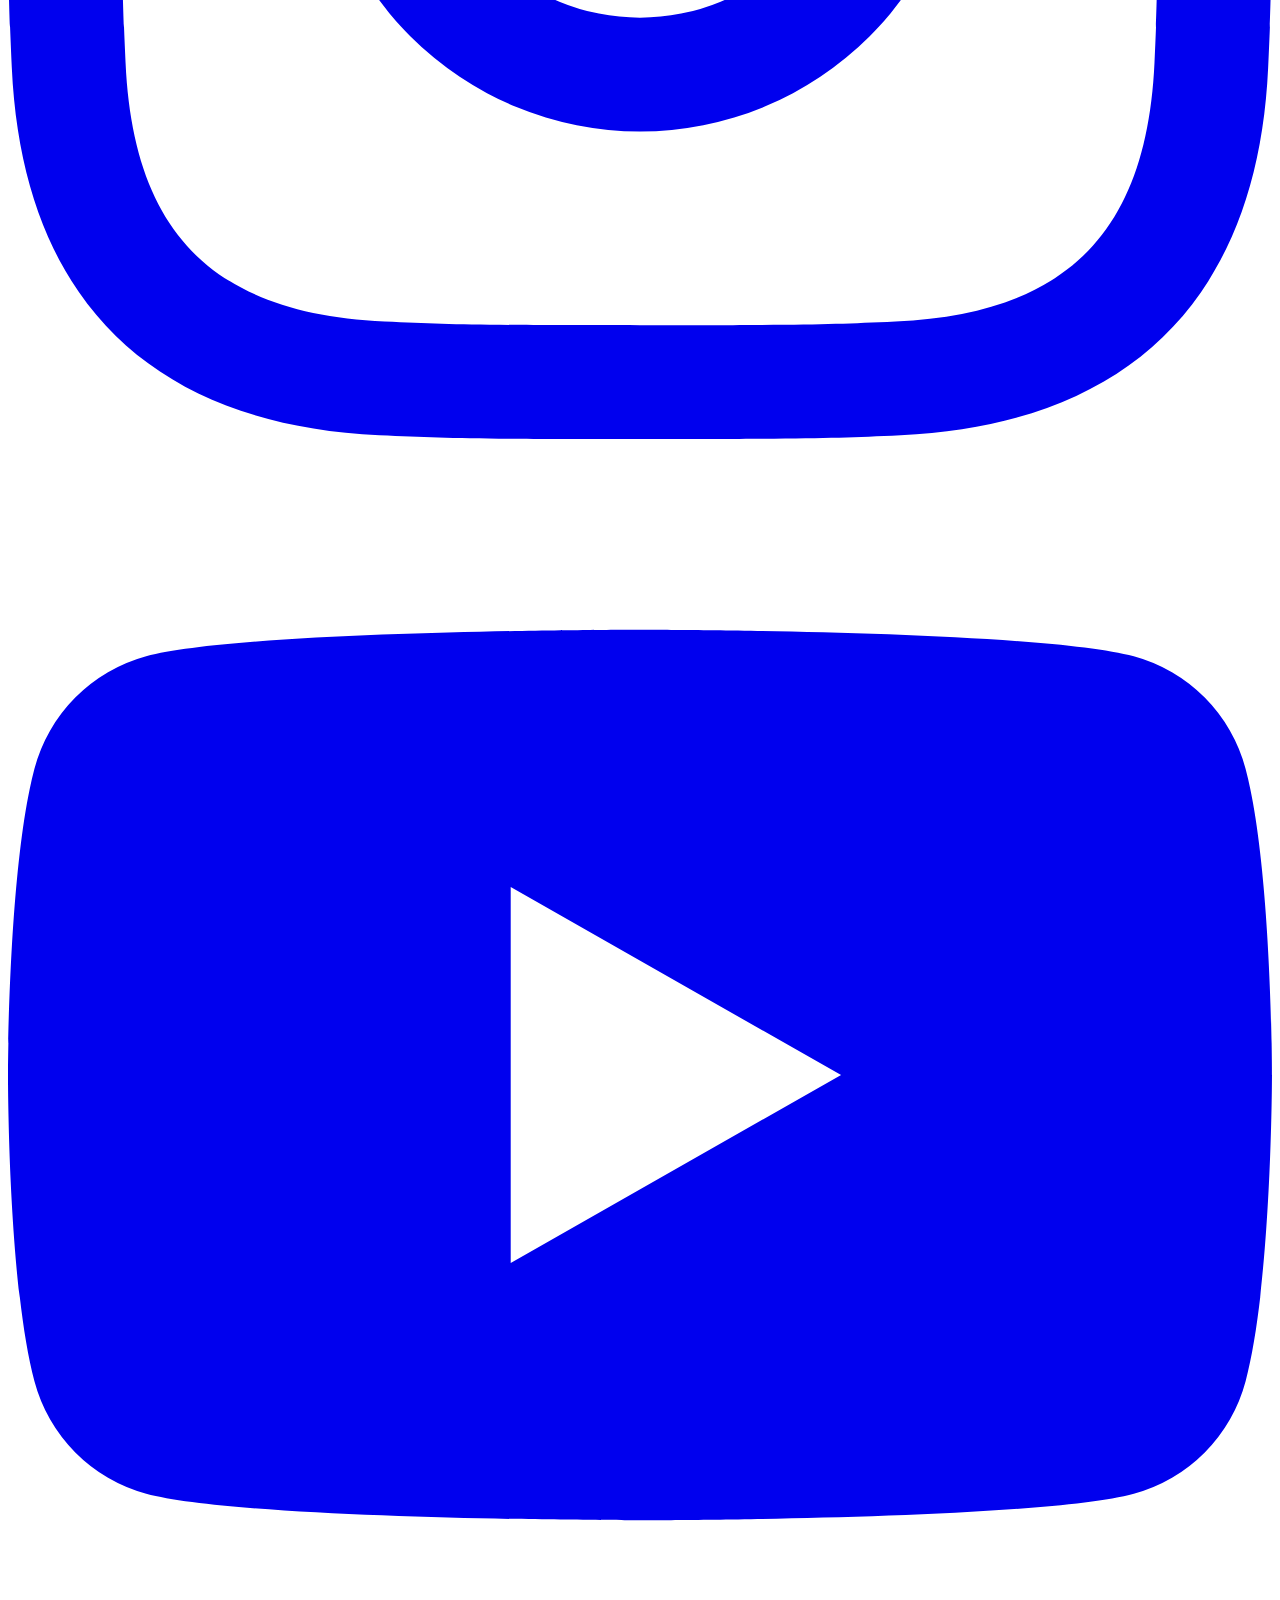
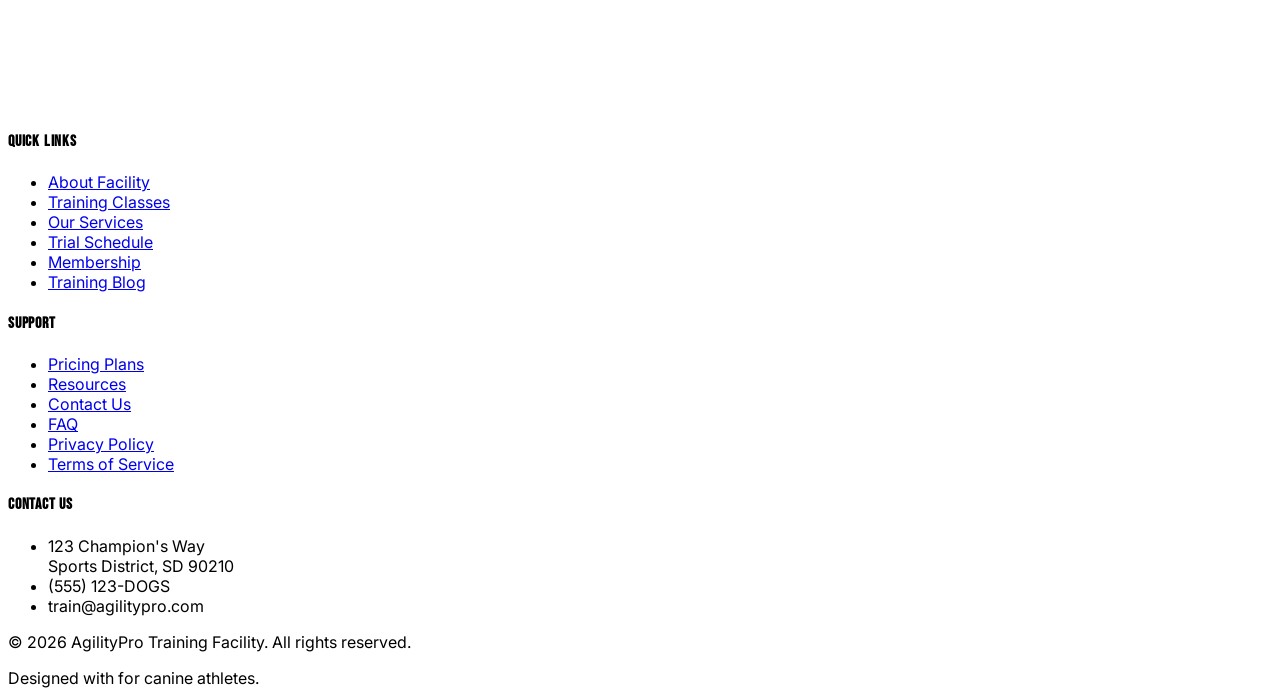
==== commit c909c82c: "chdnd" ====
--- a/index.html
+++ b/index.html
@@ -452,14 +452,14 @@
                         The premier destination for dog agility training, offering state-of-the-art facilities and elite coaching for all skill levels.
                     </p>
                     <div class="flex space-x-4">
-                        <a href="#" class="w-10 h-10 rounded-full bg-gray-800 flex items-center justify-center text-gray-400 hover:bg-primary hover:text-white transition-colors">
-                            <i data-lucide="facebook" class="w-5 h-5"></i>
+                        <a href="#" class="w-10 h-10 rounded-full bg-gray-800 flex items-center justify-center text-gray-400 hover:bg-primary hover:text-white transition-colors" aria-label="Facebook">
+                            <svg class="w-5 h-5" fill="currentColor" viewBox="0 0 24 24"><path d="M24 12.073c0-6.627-5.373-12-12-12s-12 5.373-12 12c0 5.99 4.388 10.954 10.125 11.854v-8.385H7.078v-3.47h3.047V9.43c0-3.007 1.792-4.669 4.533-4.669 1.312 0 2.686.235 2.686.235v2.953H15.83c-1.491 0-1.956.925-1.956 1.874v2.25h3.328l-.532 3.47h-2.796v8.385C19.612 23.027 24 18.062 24 12.073z"/></svg>
                         </a>
-                        <a href="#" class="w-10 h-10 rounded-full bg-gray-800 flex items-center justify-center text-gray-400 hover:bg-primary hover:text-white transition-colors">
-                            <i data-lucide="instagram" class="w-5 h-5"></i>
+                        <a href="#" class="w-10 h-10 rounded-full bg-gray-800 flex items-center justify-center text-gray-400 hover:bg-primary hover:text-white transition-colors" aria-label="Instagram">
+                            <svg class="w-5 h-5" fill="currentColor" viewBox="0 0 24 24"><path d="M12 2.163c3.204 0 3.584.012 4.85.07 3.252.148 4.771 1.691 4.919 4.919.058 1.265.069 1.645.069 4.849 0 3.205-.012 3.584-.069 4.849-.149 3.225-1.664 4.771-4.919 4.919-1.266.058-1.644.07-4.85.07-3.204 0-3.584-.012-4.849-.07-3.26-.149-4.771-1.699-4.919-4.92-.058-1.265-.07-1.644-.07-4.849 0-3.204.013-3.583.07-4.849.149-3.227 1.664-4.771 4.919-4.919 1.266-.057 1.645-.069 4.849-.069zM12 0C8.741 0 8.333.014 7.053.072 2.695.272.273 2.69.073 7.052.014 8.333 0 8.741 0 12c0 3.259.014 3.668.072 4.948.2 4.358 2.618 6.78 6.98 6.98C8.333 23.986 8.741 24 12 24c3.259 0 3.668-.014 4.948-.072 4.354-.2 6.782-2.618 6.979-6.98.059-1.28.073-1.689.073-4.948 0-3.259-.014-3.667-.072-4.947-.196-4.354-2.617-6.78-6.979-6.98C15.668.014 15.259 0 12 0zm0 5.838a6.162 6.162 0 100 12.324 6.162 6.162 0 000-12.324zM12 16a4 4 0 110-8 4 4 0 010 8zm6.406-11.845a1.44 1.44 0 100 2.881 1.44 1.44 0 000-2.881z"/></svg>
                         </a>
-                        <a href="#" class="w-10 h-10 rounded-full bg-gray-800 flex items-center justify-center text-gray-400 hover:bg-primary hover:text-white transition-colors">
-                            <i data-lucide="youtube" class="w-5 h-5"></i>
+                        <a href="#" class="w-10 h-10 rounded-full bg-gray-800 flex items-center justify-center text-gray-400 hover:bg-primary hover:text-white transition-colors" aria-label="YouTube">
+                            <svg class="w-5 h-5" fill="currentColor" viewBox="0 0 24 24"><path d="M23.498 6.186a3.016 3.016 0 00-2.122-2.136C19.505 3.545 12 3.545 12 3.545s-7.505 0-9.377.505A3.017 3.017 0 00.502 6.186C0 8.07 0 12 0 12s0 3.93.502 5.814a3.016 3.016 0 002.122 2.136c1.871.505 9.376.505 9.376.505s7.505 0 9.377-.505a3.015 3.015 0 002.122-2.136C24 15.93 24 12 24 12s0-3.93-.502-5.814zM9.545 15.568V8.432L15.818 12l-6.273 3.568z"/></svg>
                         </a>
                     </div>
                 </div>
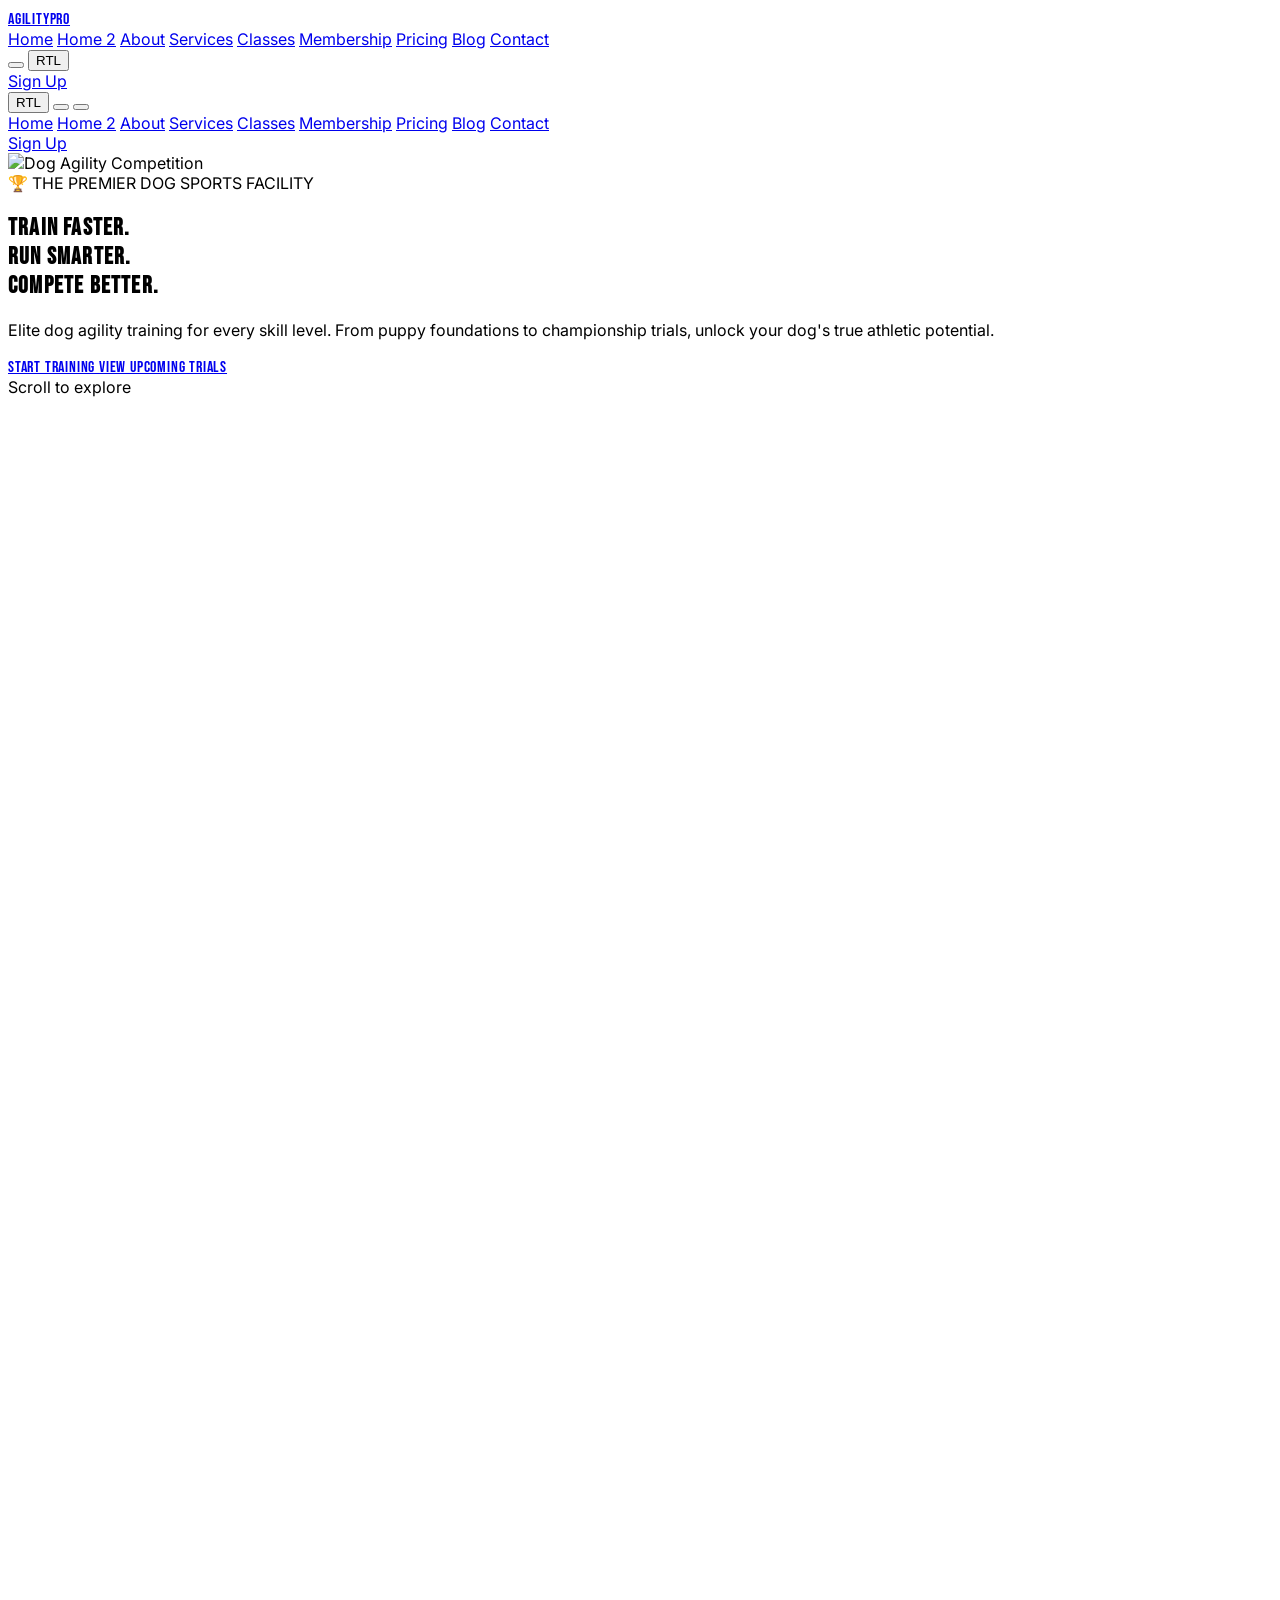
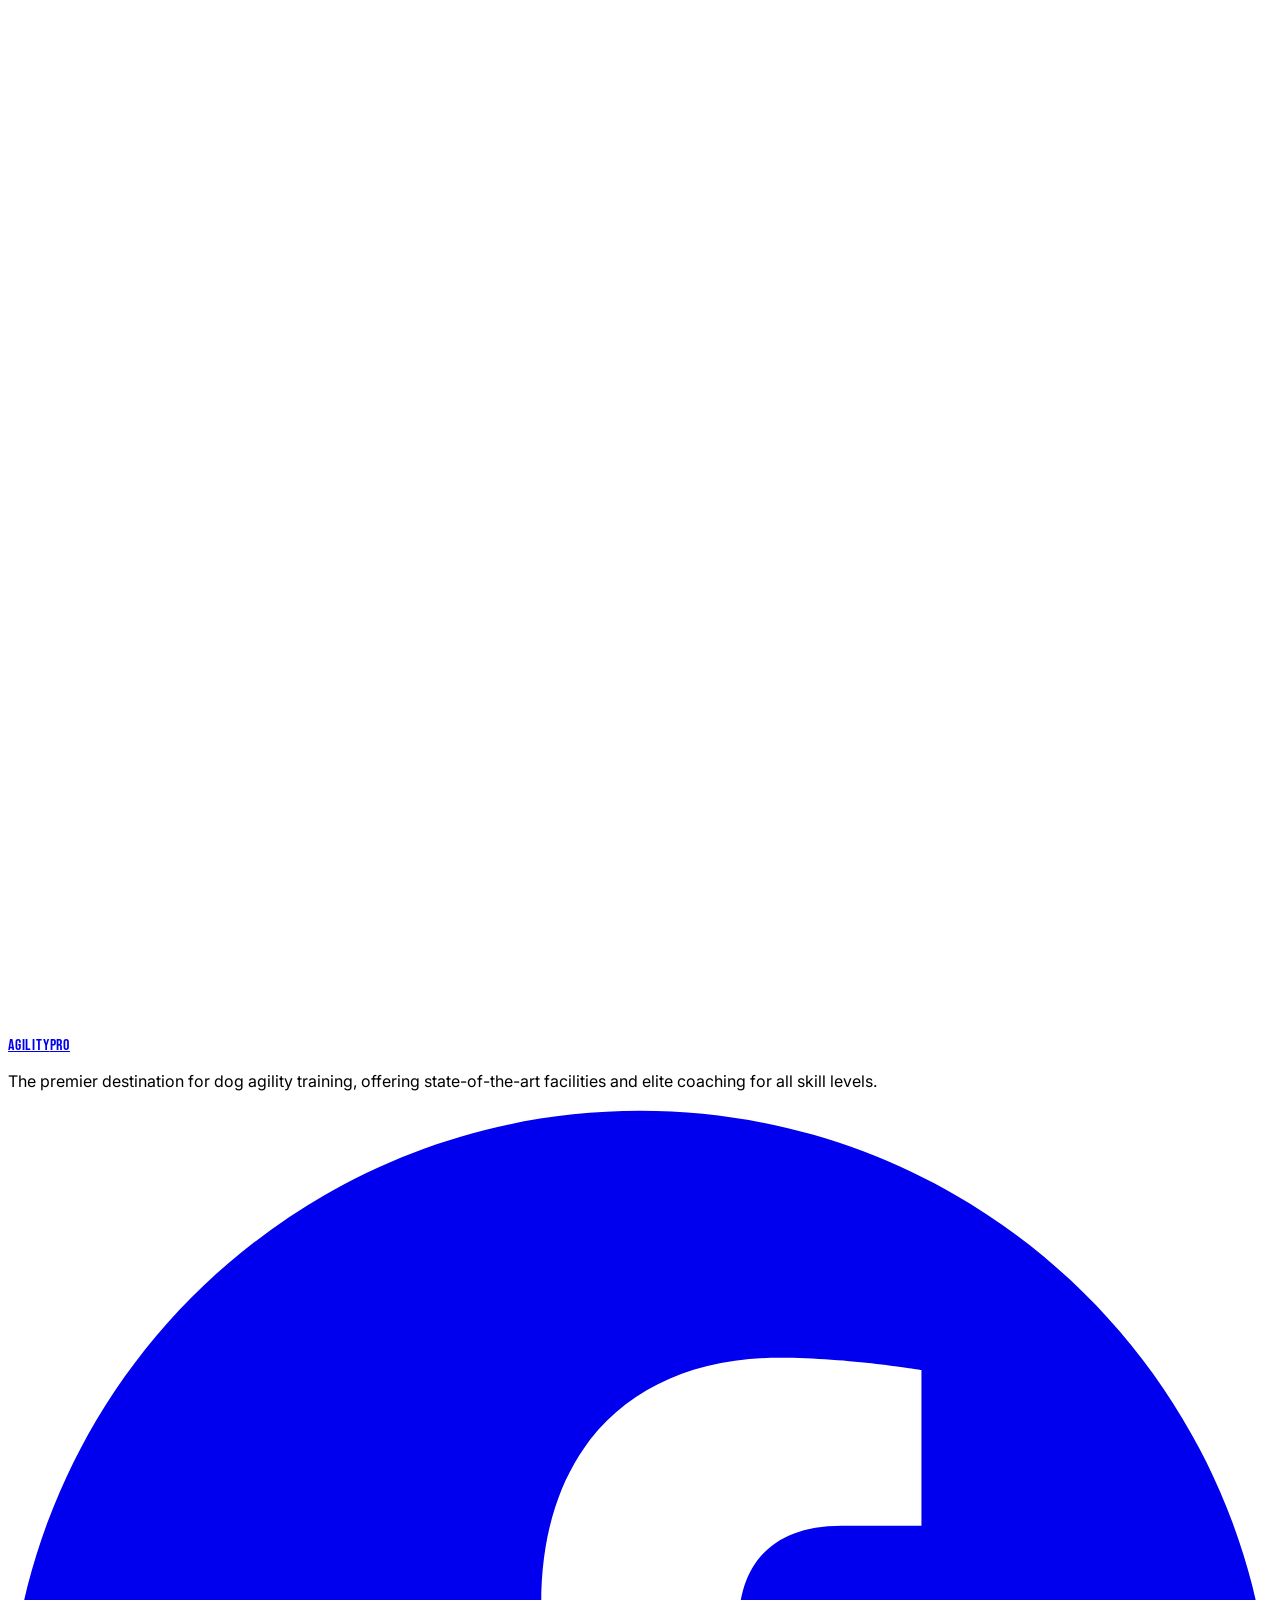
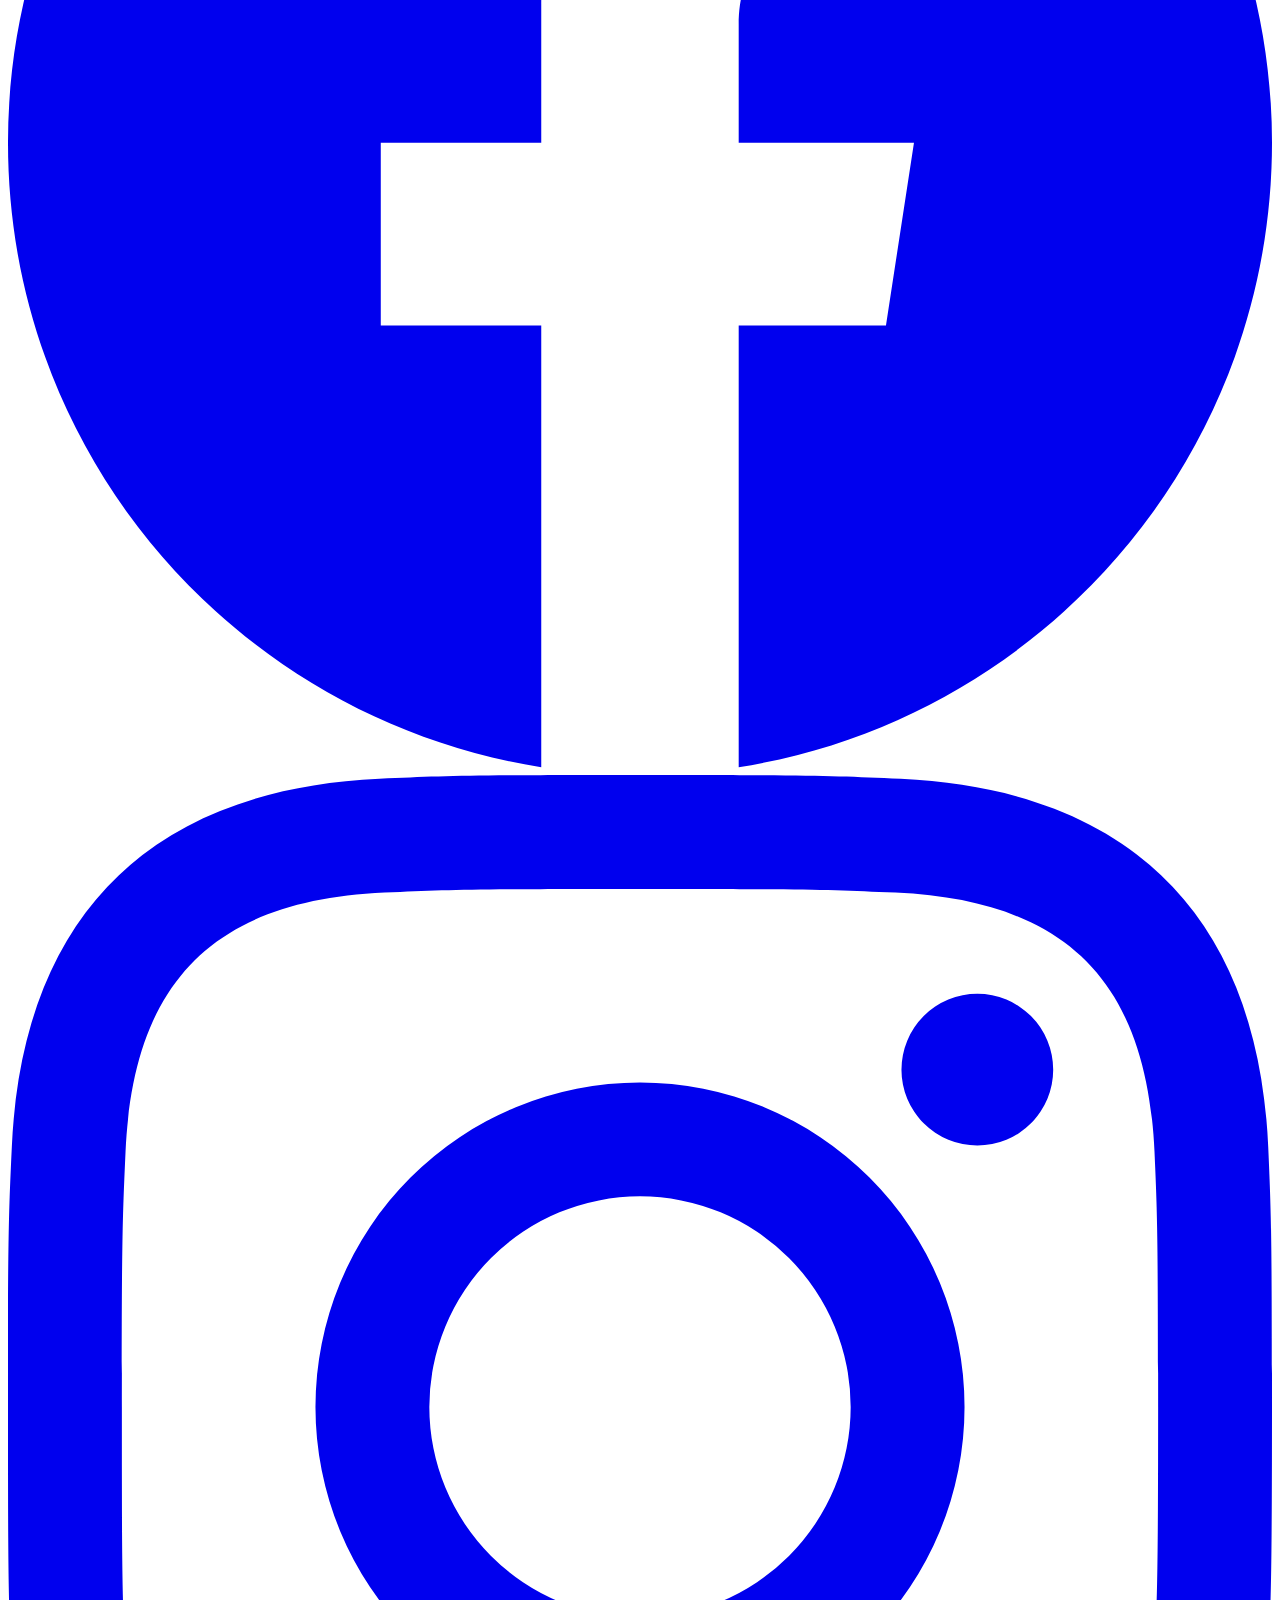
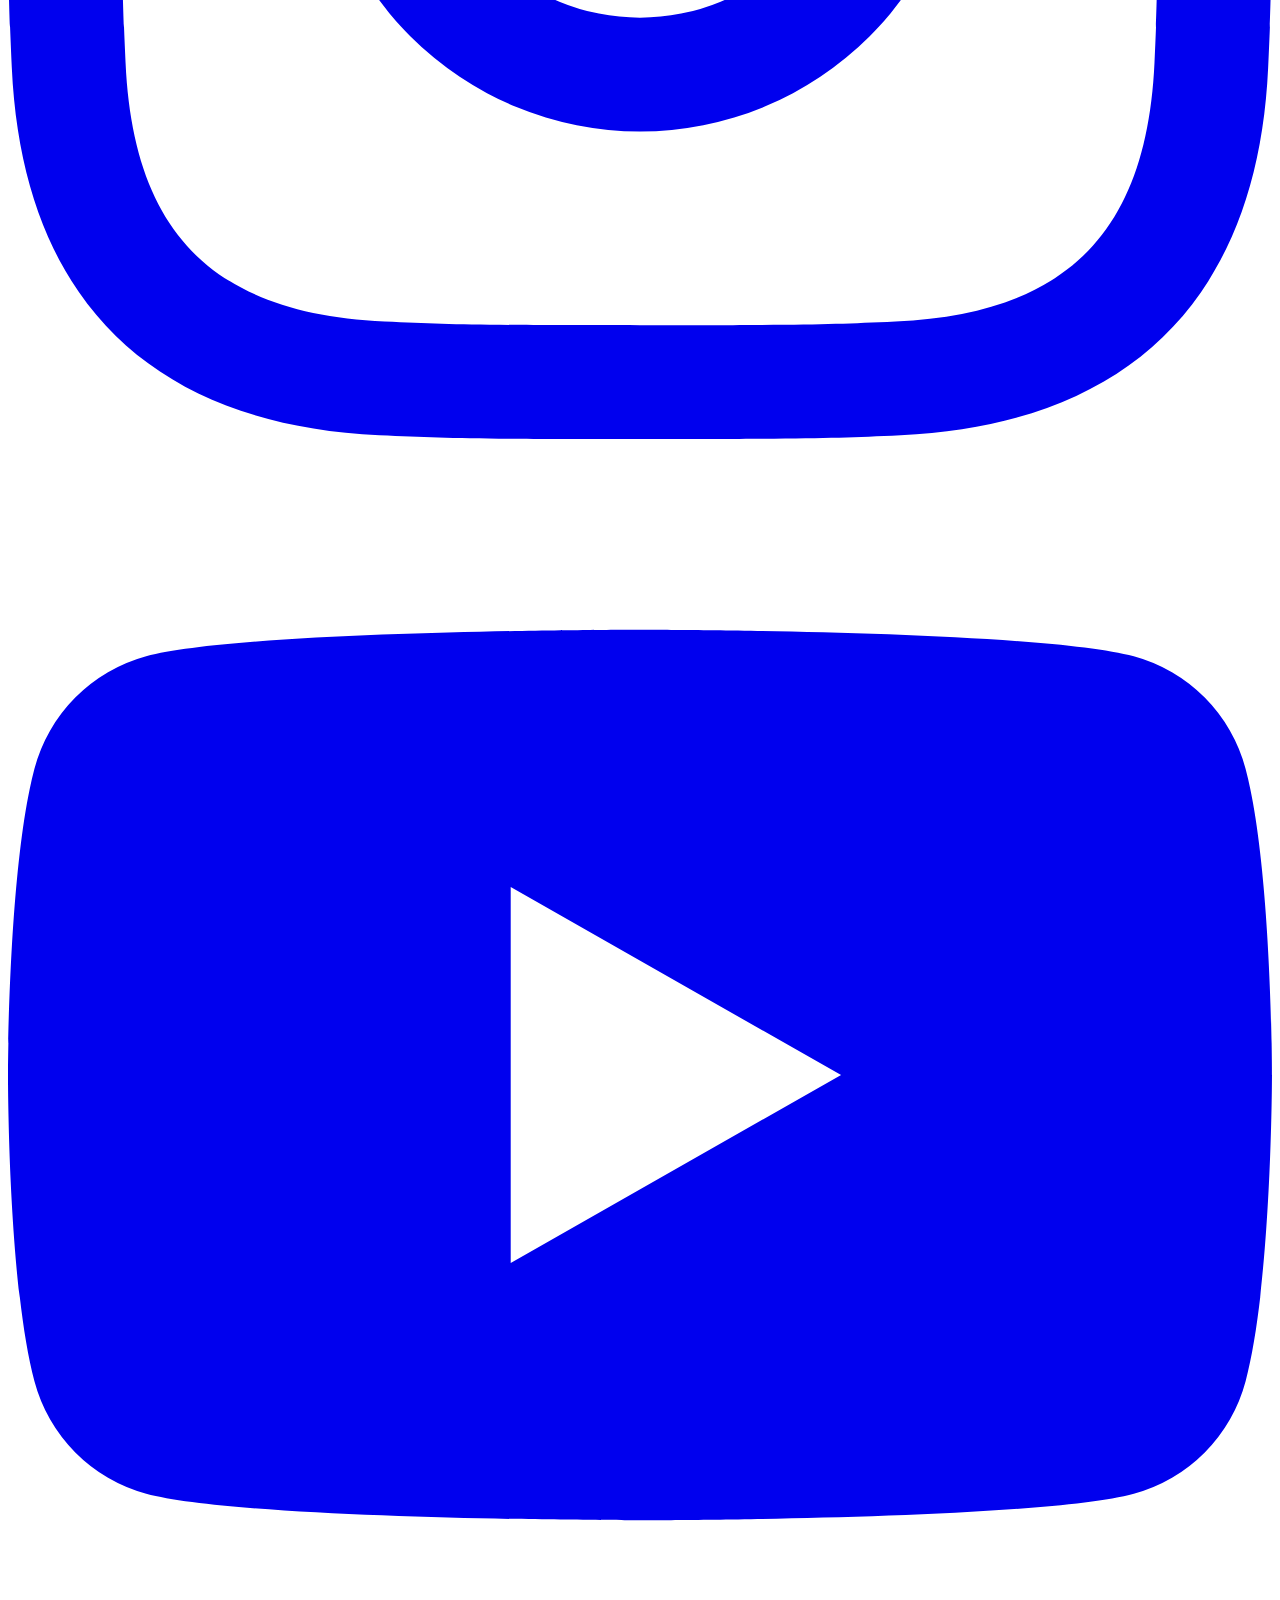
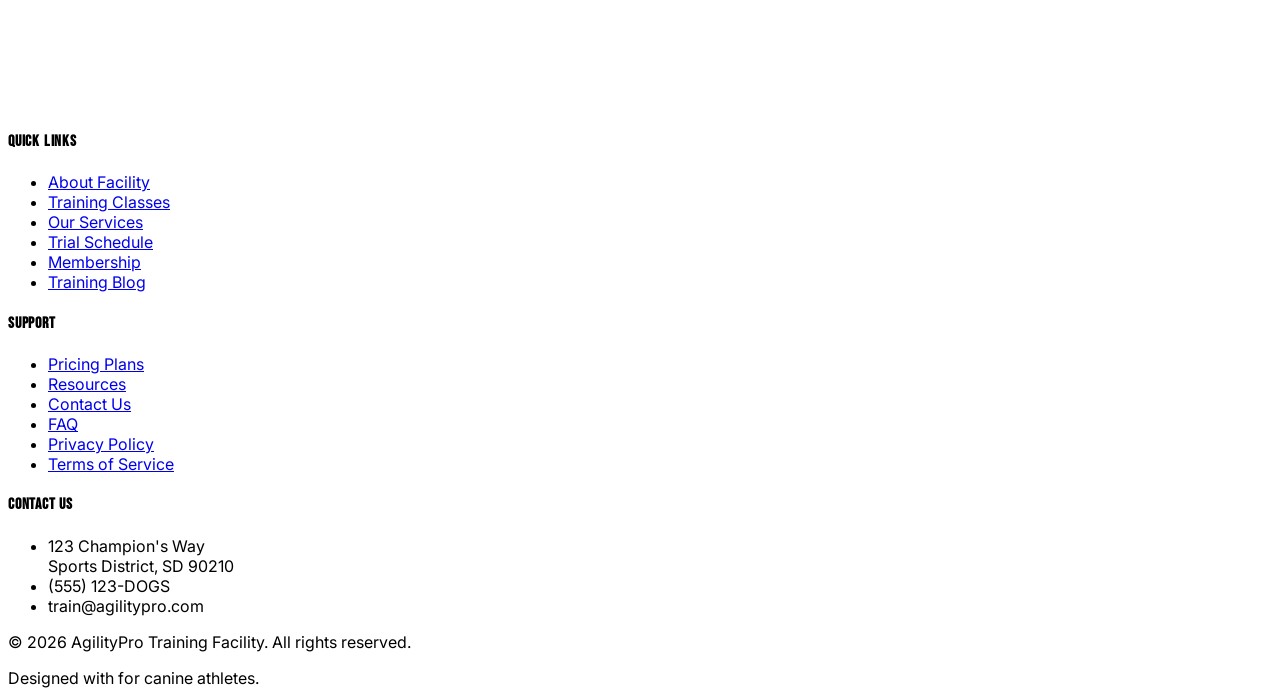
==== commit 7bbde46b: "he icon layout should be same in all pages." ====
--- a/index.html
+++ b/index.html
@@ -56,25 +56,24 @@
                 <nav class="hidden xl:flex gap-x-4 items-center px-4">
                     <a href="index.html" class="text-primary font-medium transition-colors hover:text-secondary whitespace-nowrap">Home</a>
                     <a href="home2.html" class="text-gray-600 dark:text-gray-300 hover:text-primary dark:hover:text-primary transition-colors font-medium whitespace-nowrap">Home 2</a>
+                    <a href="about.html" class="text-gray-600 dark:text-gray-300 hover:text-primary dark:hover:text-primary transition-colors font-medium whitespace-nowrap">About</a>
+                    <a href="services.html" class="text-gray-600 dark:text-gray-300 hover:text-primary dark:hover:text-primary transition-colors font-medium whitespace-nowrap">Services</a>
                     <a href="classes.html" class="text-gray-600 dark:text-gray-300 hover:text-primary dark:hover:text-primary transition-colors font-medium whitespace-nowrap">Classes</a>
-                    <a href="services.html" class="text-gray-600 dark:text-gray-300 hover:text-primary dark:hover:text-primary transition-colors font-medium whitespace-nowrap">Services</a>
 
                     <a href="membership.html" class="text-gray-600 dark:text-gray-300 hover:text-primary dark:hover:text-primary transition-colors font-medium whitespace-nowrap">Membership</a>
                     <a href="pricing.html" class="text-gray-600 dark:text-gray-300 hover:text-primary dark:hover:text-primary transition-colors font-medium whitespace-nowrap">Pricing</a>
                     <a href="blog.html" class="text-gray-600 dark:text-gray-300 hover:text-primary dark:hover:text-primary transition-colors font-medium whitespace-nowrap">Blog</a>
-
-                    <a href="about.html" class="text-gray-600 dark:text-gray-300 hover:text-primary dark:hover:text-primary transition-colors font-medium whitespace-nowrap">About</a>
                     <a href="contact.html" class="text-gray-600 dark:text-gray-300 hover:text-primary dark:hover:text-primary transition-colors font-medium whitespace-nowrap">Contact</a>
                 </nav>
 
                 <!-- Right Actions -->
                 <div class="hidden xl:flex items-center gap-x-6 mr-4">
                     <div class="flex items-center gap-x-3">
-                        <button id="theme-toggle" class="p-2 text-gray-500 hover:text-primary dark:text-gray-400 dark:hover:text-primary transition-colors rounded-full hover:bg-gray-100 dark:hover:bg-gray-800" aria-label="Toggle Theme">
+                        <button id="theme-toggle" class="p-2 text-gray-500 hover:text-primary dark:text-gray-400 dark:hover:text-primary transition-colors rounded-full bg-white dark:bg-dark border border-gray-200 dark:border-gray-800 shadow-sm" aria-label="Toggle Theme">
                             <i data-lucide="moon" class="w-5 h-5 dark:hidden"></i>
                             <i data-lucide="sun" class="w-5 h-5 hidden dark:block"></i>
                         </button>
-                        <button id="rtl-toggle" class="px-2 py-1 text-[10px] font-bold border border-gray-200 dark:border-gray-700 rounded text-gray-500 hover:text-primary hover:border-primary dark:text-gray-400 dark:hover:text-primary dark:hover:border-primary transition-all tracking-tighter" aria-label="Toggle RTL">
+                        <button id="rtl-toggle" class="px-3 py-2 text-[10px] font-bold bg-white dark:bg-dark border border-gray-200 dark:border-gray-800 rounded-full text-gray-500 hover:text-primary dark:text-gray-400 dark:hover:text-primary transition-all tracking-tighter shadow-sm" aria-label="Toggle RTL">
                             RTL
                         </button>
                     </div>
@@ -84,10 +83,10 @@
 
                 <!-- Mobile Menu Button -->
                 <div class="xl:hidden flex items-center space-x-2">
-                    <button id="rtl-toggle-mobile" class="px-2 py-1 text-[10px] font-bold border border-gray-200 dark:border-gray-700 rounded text-gray-500 hover:text-primary hover:border-primary dark:text-gray-400 dark:hover:text-primary dark:hover:border-primary transition-all tracking-tighter mr-2" aria-label="Toggle RTL">
+                    <button id="rtl-toggle-mobile" class="px-3 py-1.5 text-[10px] font-bold bg-white dark:bg-dark border border-gray-200 dark:border-gray-800 rounded-full text-gray-500 hover:text-primary dark:text-gray-400 dark:hover:text-primary transition-all tracking-tighter shadow-sm mr-1" aria-label="Toggle RTL">
                         RTL
                     </button>
-                    <button id="theme-toggle-mobile" class="p-2 text-gray-500 hover:text-primary dark:text-gray-400 transition-colors">
+                    <button id="theme-toggle-mobile" class="p-2 text-gray-500 hover:text-primary bg-white dark:bg-dark border border-gray-200 dark:border-gray-800 rounded-full shadow-sm dark:text-gray-400 transition-colors">
                         <i data-lucide="moon" class="w-6 h-6 dark:hidden"></i>
                         <i data-lucide="sun" class="w-6 h-6 hidden dark:block"></i>
                     </button>
@@ -103,14 +102,13 @@
             <div class="px-4 pt-2 pb-6 space-y-2 flex flex-col h-[calc(100vh-5rem)] overflow-y-auto">
                 <a href="index.html" class="block px-3 py-3 rounded-md text-base font-medium text-primary bg-blue-50 dark:bg-gray-800">Home</a>
                 <a href="home2.html" class="block px-3 py-3 rounded-md text-base font-medium text-gray-700 dark:text-gray-300 hover:text-primary hover:bg-gray-50 dark:hover:bg-gray-800">Home 2</a>
+                <a href="about.html" class="block px-3 py-3 rounded-md text-base font-medium text-gray-700 dark:text-gray-300 hover:text-primary hover:bg-gray-50 dark:hover:bg-gray-800">About</a>
+                <a href="services.html" class="block px-3 py-3 rounded-md text-base font-medium text-gray-700 dark:text-gray-300 hover:text-primary hover:bg-gray-50 dark:hover:bg-gray-800">Services</a>
                 <a href="classes.html" class="block px-3 py-3 rounded-md text-base font-medium text-gray-700 dark:text-gray-300 hover:text-primary hover:bg-gray-50 dark:hover:bg-gray-800">Classes</a>
-                <a href="services.html" class="block px-3 py-3 rounded-md text-base font-medium text-gray-700 dark:text-gray-300 hover:text-primary hover:bg-gray-50 dark:hover:bg-gray-800">Services</a>
 
                 <a href="membership.html" class="block px-3 py-3 rounded-md text-base font-medium text-gray-700 dark:text-gray-300 hover:text-primary hover:bg-gray-50 dark:hover:bg-gray-800">Membership</a>
                 <a href="pricing.html" class="block px-3 py-3 rounded-md text-base font-medium text-gray-700 dark:text-gray-300 hover:text-primary hover:bg-gray-50 dark:hover:bg-gray-800">Pricing</a>
                 <a href="blog.html" class="block px-3 py-3 rounded-md text-base font-medium text-gray-700 dark:text-gray-300 hover:text-primary hover:bg-gray-50 dark:hover:bg-gray-800">Blog</a>
-
-                <a href="about.html" class="block px-3 py-3 rounded-md text-base font-medium text-gray-700 dark:text-gray-300 hover:text-primary hover:bg-gray-50 dark:hover:bg-gray-800">About</a>
                 <a href="contact.html" class="block px-3 py-3 rounded-md text-base font-medium text-gray-700 dark:text-gray-300 hover:text-primary hover:bg-gray-50 dark:hover:bg-gray-800">Contact</a>
                 
                 <div class="mt-4 pt-4 border-t border-gray-100 dark:border-gray-800">
@@ -335,7 +333,7 @@
                         </div>
                         
                         <!-- Floating Stats Card -->
-                        <div class="absolute -bottom-6 -left-6 bg-white dark:bg-darker rounded-2xl p-6 shadow-xl border border-gray-100 dark:border-gray-800 animate-bounce" style="animation-duration: 3s;">
+                        <div class="absolute bottom-6 left-6 xl:-bottom-6 xl:-left-6 bg-white dark:bg-darker rounded-2xl p-6 shadow-xl border border-gray-100 dark:border-gray-800 animate-bounce" style="animation-duration: 3s;">
                             <div class="flex items-center gap-4 text-gray-900 dark:text-white">
                                 <div class="bg-green-100 text-green-600 p-3 rounded-full">
                                     <i data-lucide="users" class="w-6 h-6"></i>
@@ -359,9 +357,9 @@
                     <p class="text-gray-600 dark:text-gray-400 text-lg">Hear from our handlers who have transformed their relationship with their dogs through agility.</p>
                 </div>
 
-                <div class="flex flex-wrap justify-center gap-8">
+                <div class="grid grid-cols-1 md:grid-cols-2 lg:grid-cols-3 gap-8">
                     <!-- Review 1 -->
-                    <div class="w-full md:w-[calc(50%-1rem)] lg:w-[calc(33.333%-1.5rem)] bg-gray-50 dark:bg-dark rounded-2xl p-8 hover-lift border border-gray-100 dark:border-gray-800 reveal">
+                    <div class="bg-gray-50 dark:bg-dark rounded-2xl p-8 hover-lift border border-gray-100 dark:border-gray-800 flex flex-col reveal">
                         <div class="flex text-secondary mb-4">
                             <i data-lucide="star" class="w-5 h-5 fill-current"></i>
                             <i data-lucide="star" class="w-5 h-5 fill-current"></i>
@@ -369,8 +367,8 @@
                             <i data-lucide="star" class="w-5 h-5 fill-current"></i>
                             <i data-lucide="star" class="w-5 h-5 fill-current"></i>
                         </div>
-                        <p class="text-gray-600 dark:text-gray-400 mb-6 italic">"The facility is top-notch, and the instructors are incredible. My Border Collie went from being reactive to confidently running Master courses. Best community ever!"</p>
-                        <div class="flex items-center gap-4">
+                        <p class="text-gray-600 dark:text-gray-400 mb-6 italic flex-grow">"The facility is top-notch, and the instructors are incredible. My Border Collie went from being reactive to confidently running Master courses. Best community ever!"</p>
+                        <div class="flex items-center gap-4 mt-auto">
                             <img src="https://images.unsplash.com/photo-1438761681033-6461ffad8d80?auto=format&fit=crop&w=150&q=80" alt="Sarah & Max" class="w-12 h-12 rounded-full object-cover">
                             <div>
                                 <h4 class="font-bold text-gray-900 dark:text-white">Sarah T. & Max</h4>
@@ -380,7 +378,7 @@
                     </div>
 
                     <!-- Review 2 -->
-                    <div class="w-full md:w-[calc(50%-1rem)] lg:w-[calc(33.333%-1.5rem)] bg-gray-50 dark:bg-dark rounded-2xl p-8 hover-lift border border-gray-100 dark:border-gray-800 reveal" style="transition-delay: 100ms;">
+                    <div class="bg-gray-50 dark:bg-dark rounded-2xl p-8 hover-lift border border-gray-100 dark:border-gray-800 flex flex-col reveal" style="transition-delay: 100ms;">
                         <div class="flex text-secondary mb-4">
                             <i data-lucide="star" class="w-5 h-5 fill-current"></i>
                             <i data-lucide="star" class="w-5 h-5 fill-current"></i>
@@ -388,8 +386,8 @@
                             <i data-lucide="star" class="w-5 h-5 fill-current"></i>
                             <i data-lucide="star" class="w-5 h-5 fill-current"></i>
                         </div>
-                        <p class="text-gray-600 dark:text-gray-400 mb-6 italic">"We started in the puppy foundations class and just earned our first novice title. The positive reinforcement methods here actually work."</p>
-                        <div class="flex items-center gap-4">
+                        <p class="text-gray-600 dark:text-gray-400 mb-6 italic flex-grow">"We started in the puppy foundations class and just earned our first novice title. The positive reinforcement methods here actually work."</p>
+                        <div class="flex items-center gap-4 mt-auto">
                             <img src="https://images.unsplash.com/photo-1500648767791-00dcc994a43e?auto=format&fit=crop&w=150&q=80" alt="David & Bella" class="w-12 h-12 rounded-full object-cover">
                             <div>
                                 <h4 class="font-bold text-gray-900 dark:text-white">David L. & Bella</h4>
@@ -399,7 +397,7 @@
                     </div>
 
                     <!-- Review 3 -->
-                    <div class="w-full md:w-[calc(50%-1rem)] lg:w-[calc(33.333%-1.5rem)] bg-gray-50 dark:bg-dark rounded-2xl p-8 hover-lift border border-gray-100 dark:border-gray-800 reveal" style="transition-delay: 200ms;">
+                    <div class="bg-gray-50 dark:bg-dark rounded-2xl p-8 hover-lift border border-gray-100 dark:border-gray-800 flex flex-col reveal" style="transition-delay: 200ms;">
                         <div class="flex text-secondary mb-4">
                             <i data-lucide="star" class="w-5 h-5 fill-current"></i>
                             <i data-lucide="star" class="w-5 h-5 fill-current"></i>
@@ -407,8 +405,8 @@
                             <i data-lucide="star" class="w-5 h-5 fill-current"></i>
                             <i data-lucide="star" class="w-5 h-5 fill-current"></i>
                         </div>
-                        <p class="text-gray-600 dark:text-gray-400 mb-6 italic">"Having 24/7 access to the equipment as a member has completely changed our training game. The indoor turf is amazing year-round."</p>
-                        <div class="flex items-center gap-4">
+                        <p class="text-gray-600 dark:text-gray-400 mb-6 italic flex-grow">"Having 24/7 access to the equipment as a member has completely changed our training game. The indoor turf is amazing year-round."</p>
+                        <div class="flex items-center gap-4 mt-auto">
                             <img src="https://images.unsplash.com/photo-1544005313-94ddf0286df2?auto=format&fit=crop&w=150&q=80" alt="Emma & Charlie" class="w-12 h-12 rounded-full object-cover">
                             <div>
                                 <h4 class="font-bold text-gray-900 dark:text-white">Emma W. & Charlie</h4>
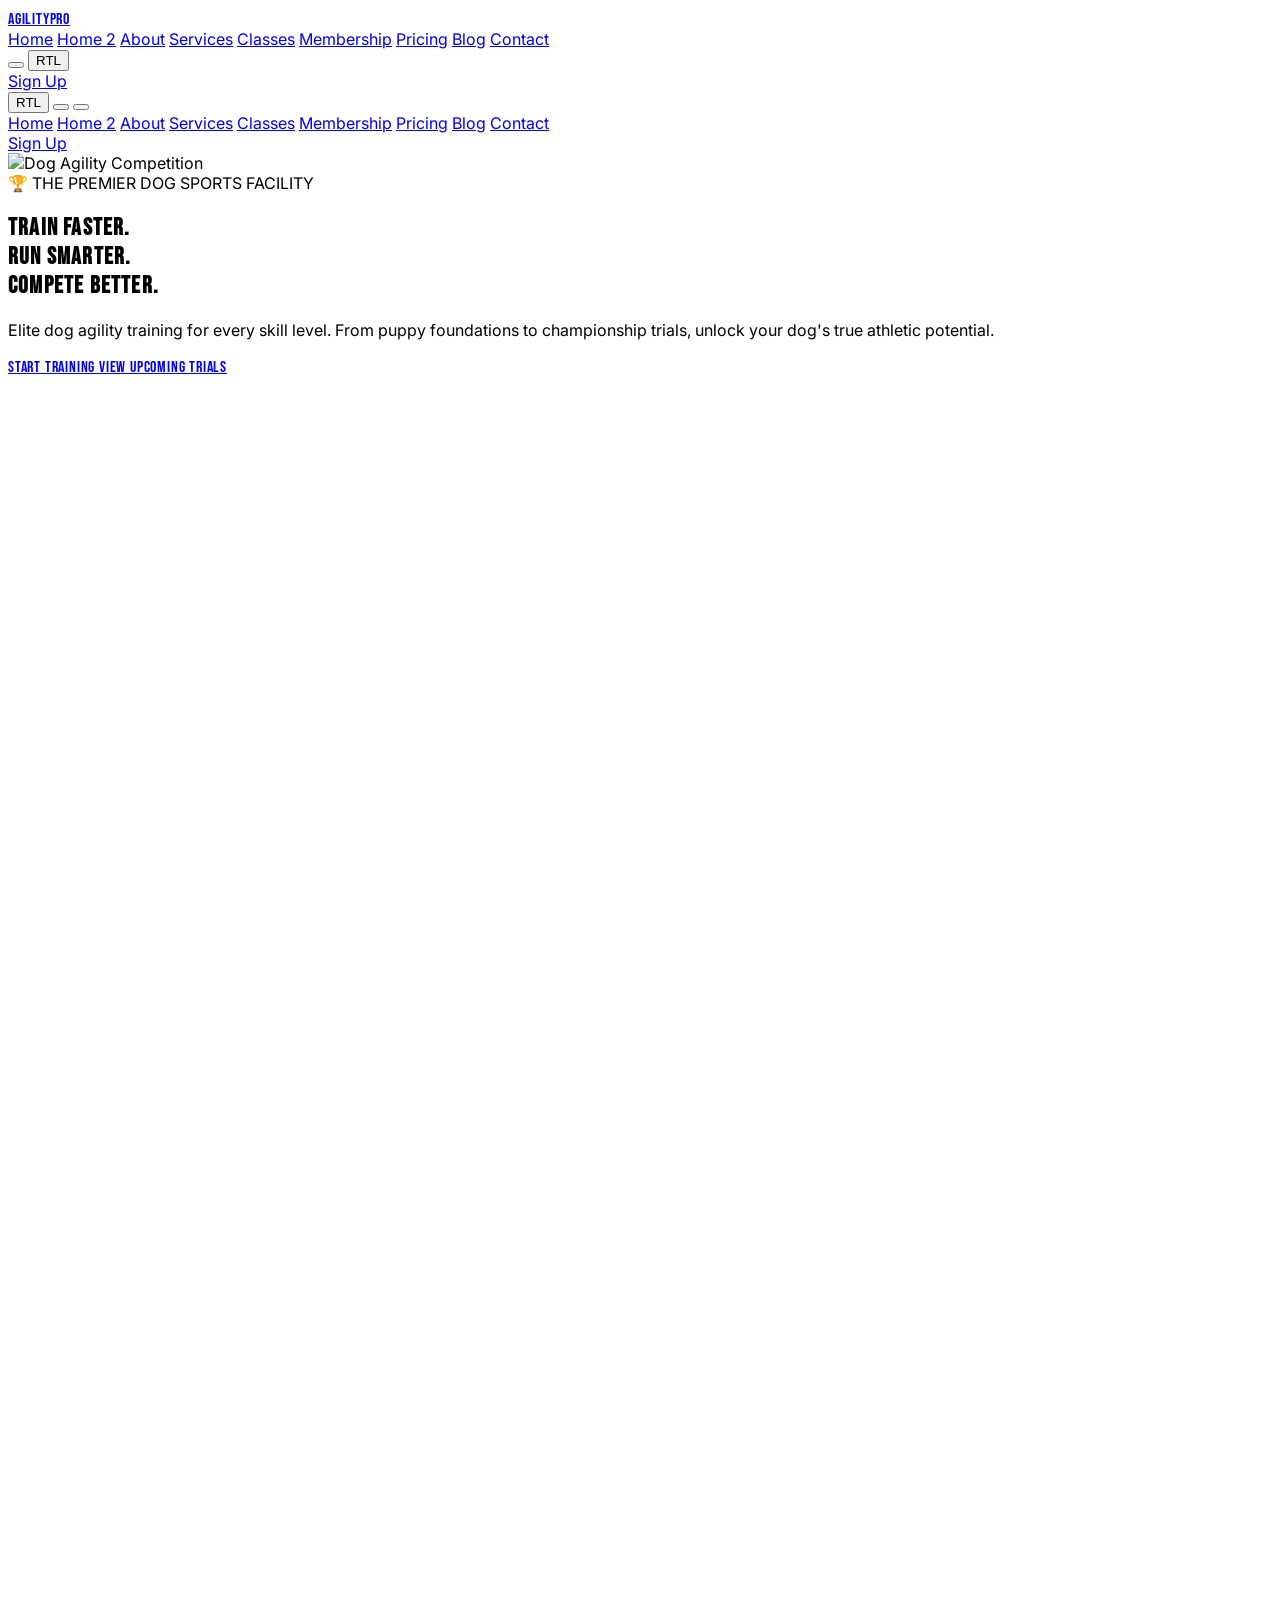
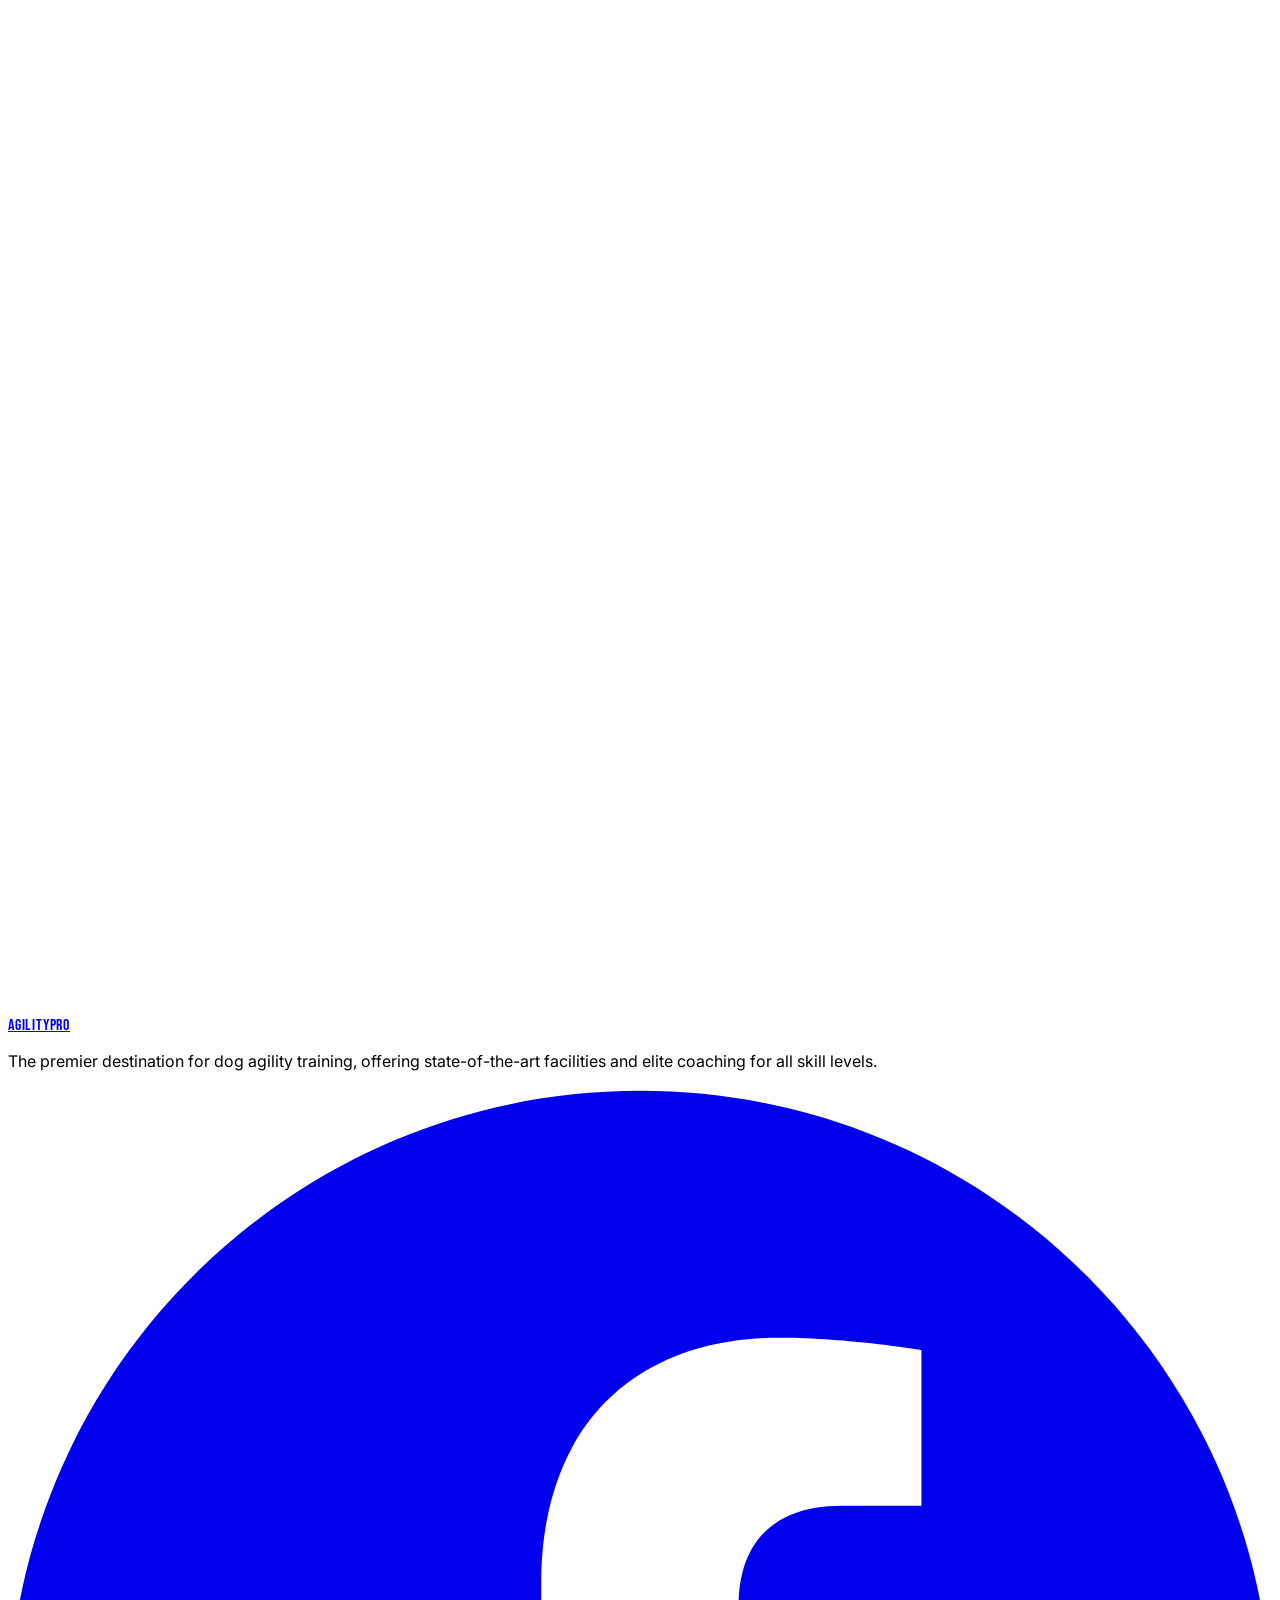
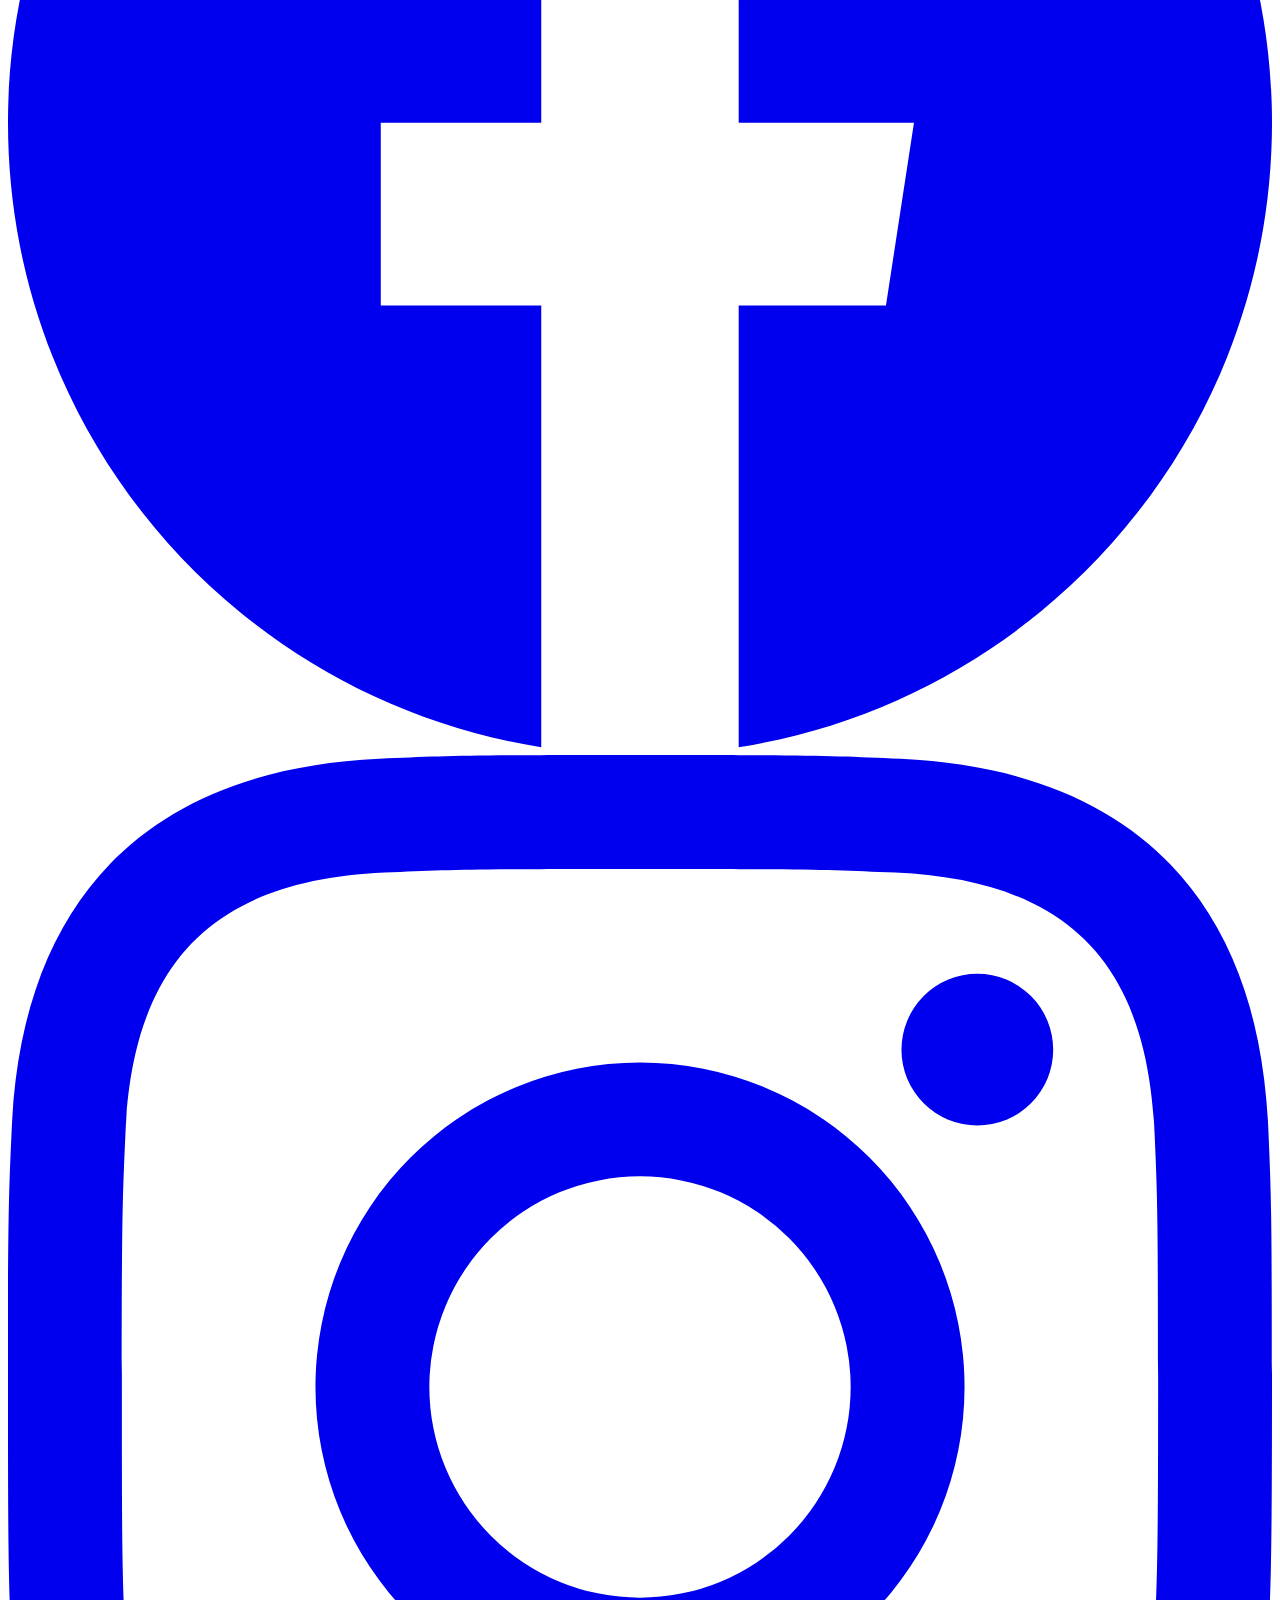
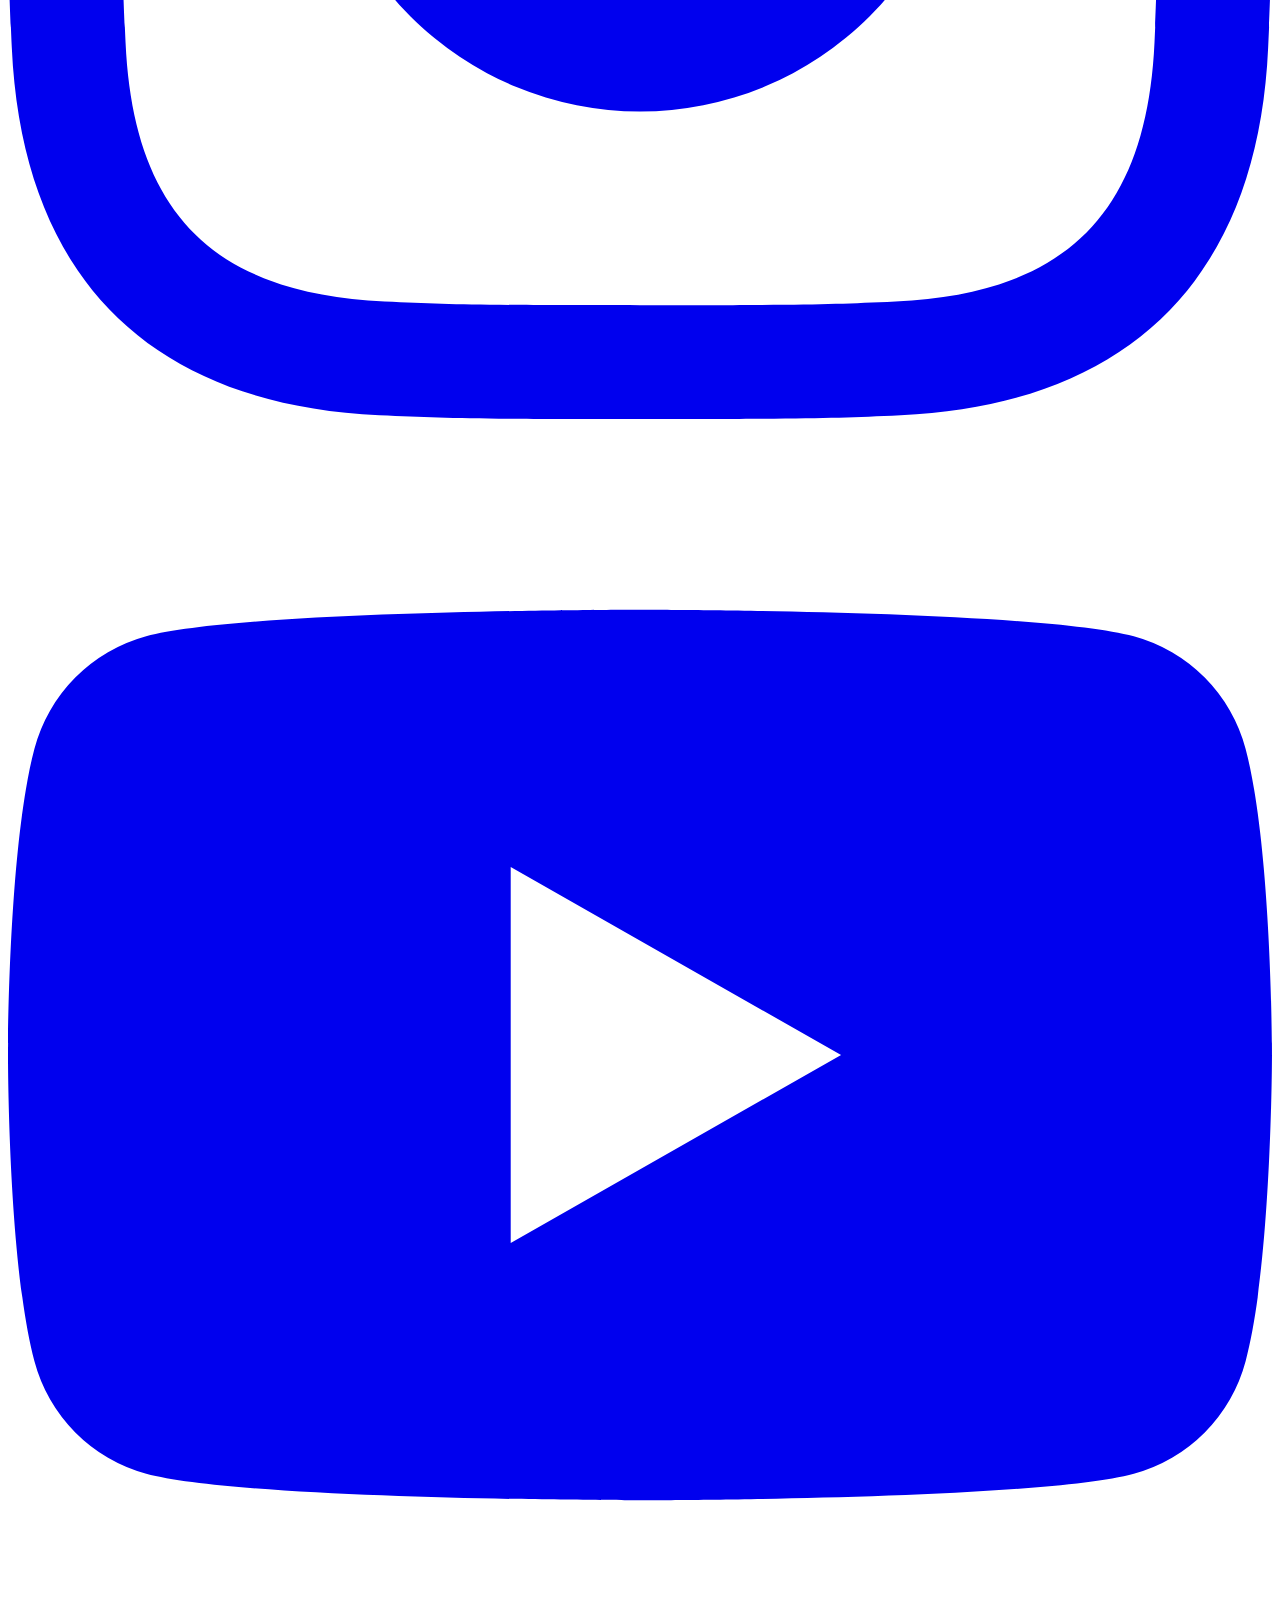
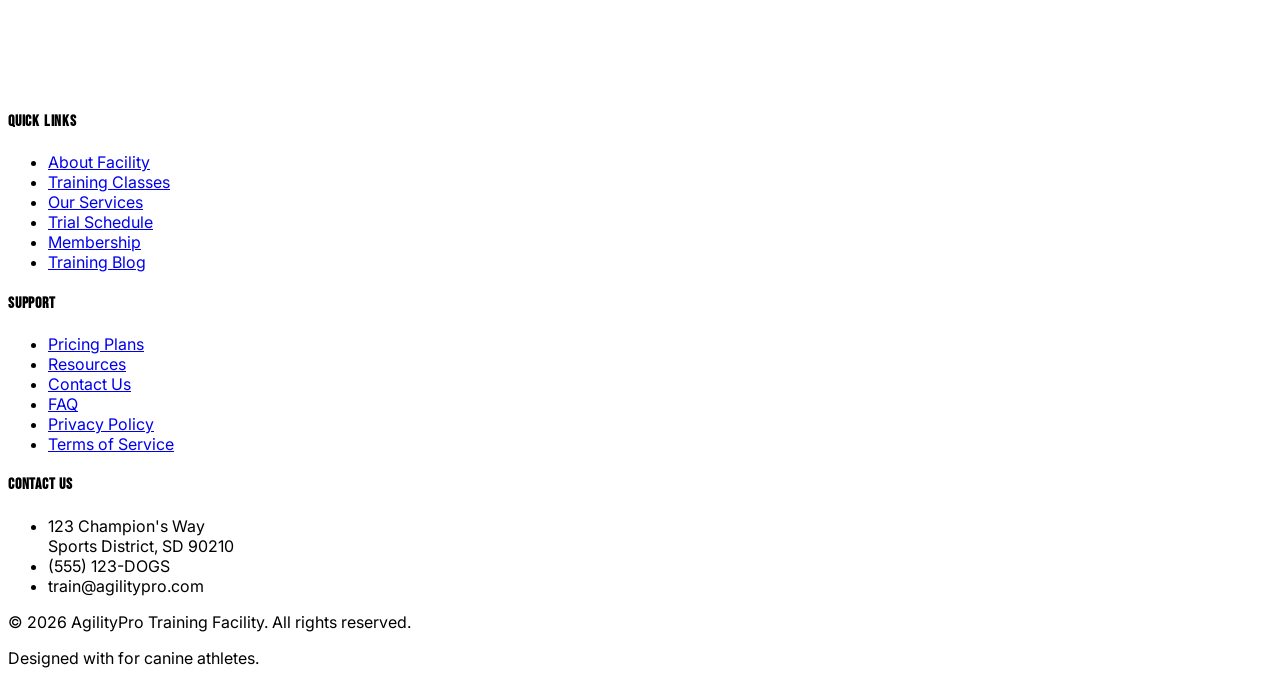
==== commit a5710b7d: "add css file" ====
--- a/index.html
+++ b/index.html
@@ -4,6 +4,7 @@
     <meta charset="UTF-8">
     <meta name="viewport" content="width=device-width, initial-scale=1.0">
     <title>Dog Agility Training & Competition Facility</title>
+    <link rel="icon" type="image/png" href="assets/images/favicon.png">
     <meta name="description" content="Elite dog agility training for every skill level. From puppy foundations to championship trials.">
     
     <!-- Tailwind CSS (via CDN for HTML-only setup) -->
@@ -124,7 +125,7 @@
     <main class="pt-20">
         
         <!-- SECTION 1: HERO -->
-        <section class="relative min-h-[90vh] flex items-center justify-center overflow-hidden">
+        <section class="relative min-h-[90vh] flex items-center justify-center overflow-hidden pt-24 pb-32">
             <!-- Background Image -->
             <div class="absolute inset-0 z-0">
                 <img src="https://images.unsplash.com/photo-1544568100-847a948585b9?auto=format&fit=crop&w=1920&q=80" alt="Dog Agility Competition" class="w-full h-full object-cover">
@@ -153,11 +154,7 @@
                 </div>
             </div>
 
-            <!-- Scroll Indicator -->
-            <div class="absolute bottom-10 left-1/2 transform -translate-x-1/2 z-10 flex flex-col items-center animate-bounce">
-                <span class="text-white/70 text-sm font-medium mb-2 uppercase tracking-widest">Scroll to explore</span>
-                <i data-lucide="chevron-down" class="text-white/70 w-6 h-6"></i>
-            </div>
+
         </section>
 
         <!-- SECTION 2: FEATURED TRAINING PROGRAMS -->
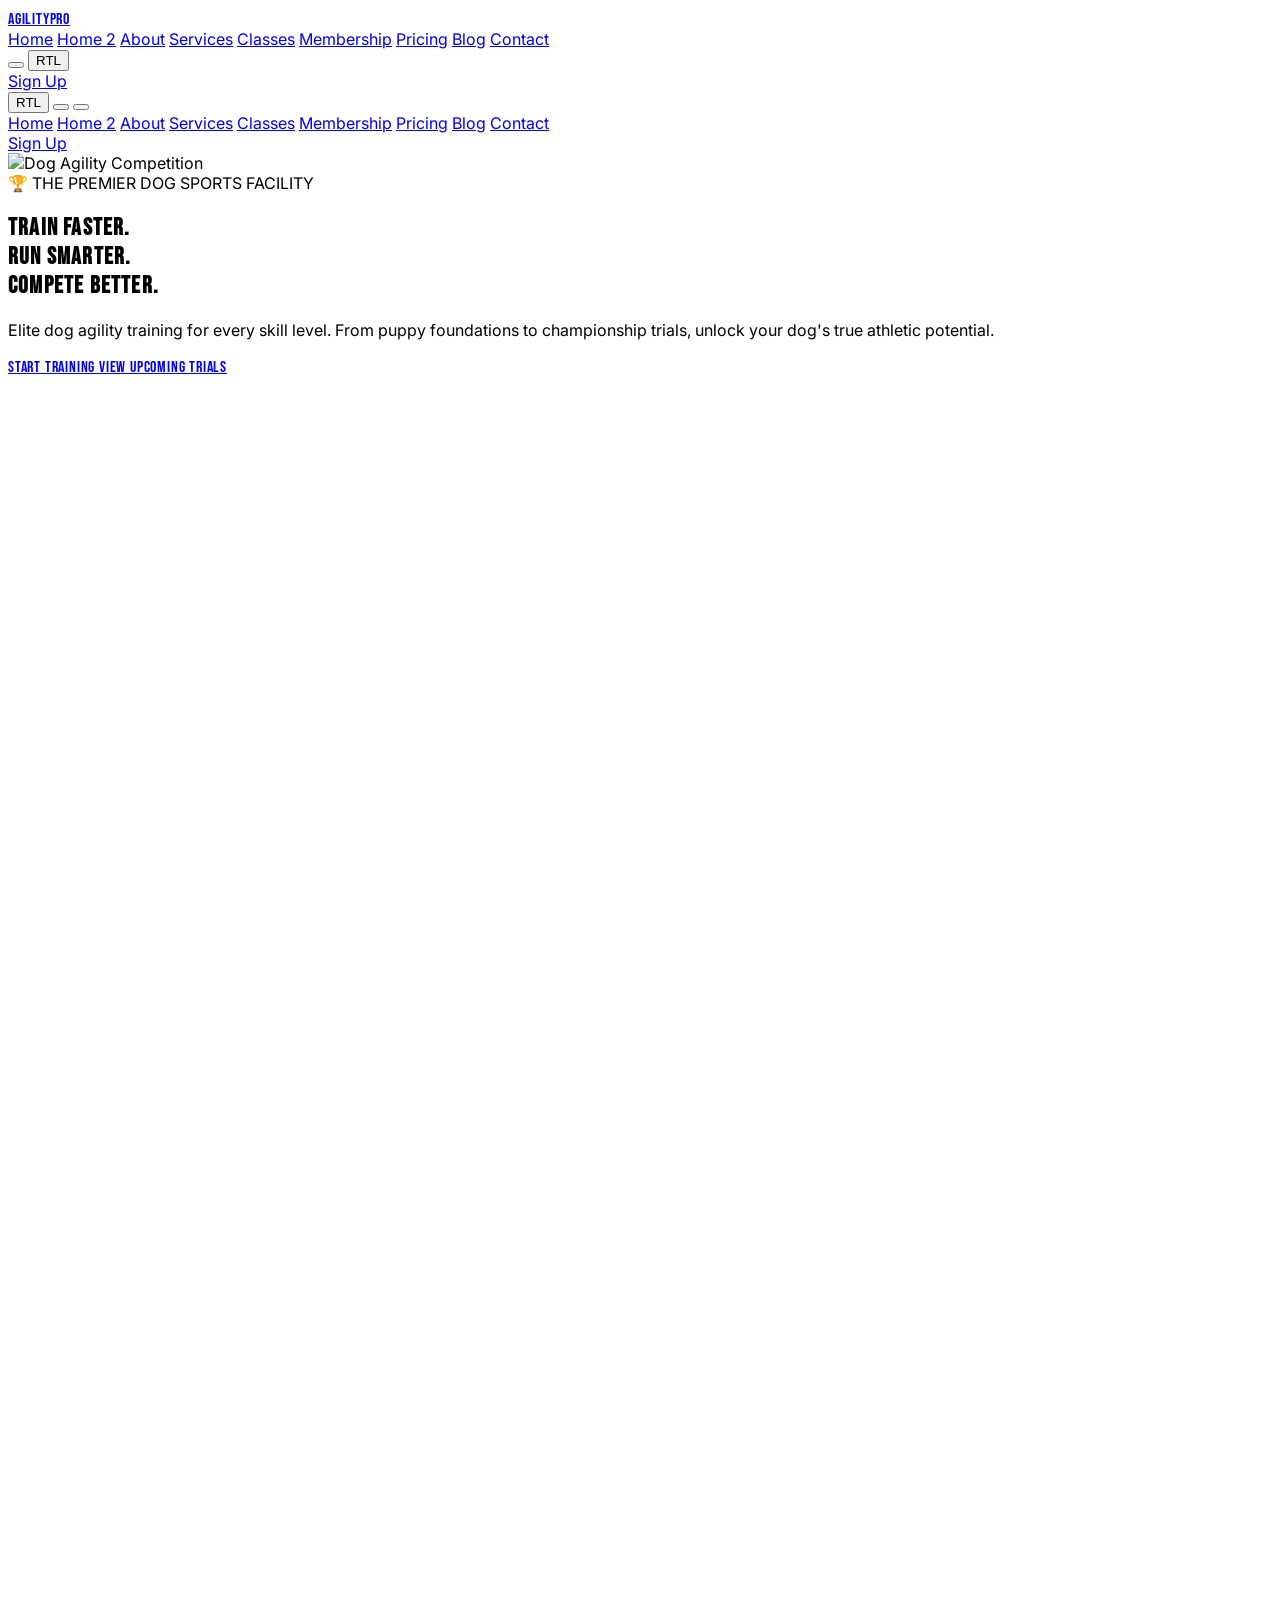
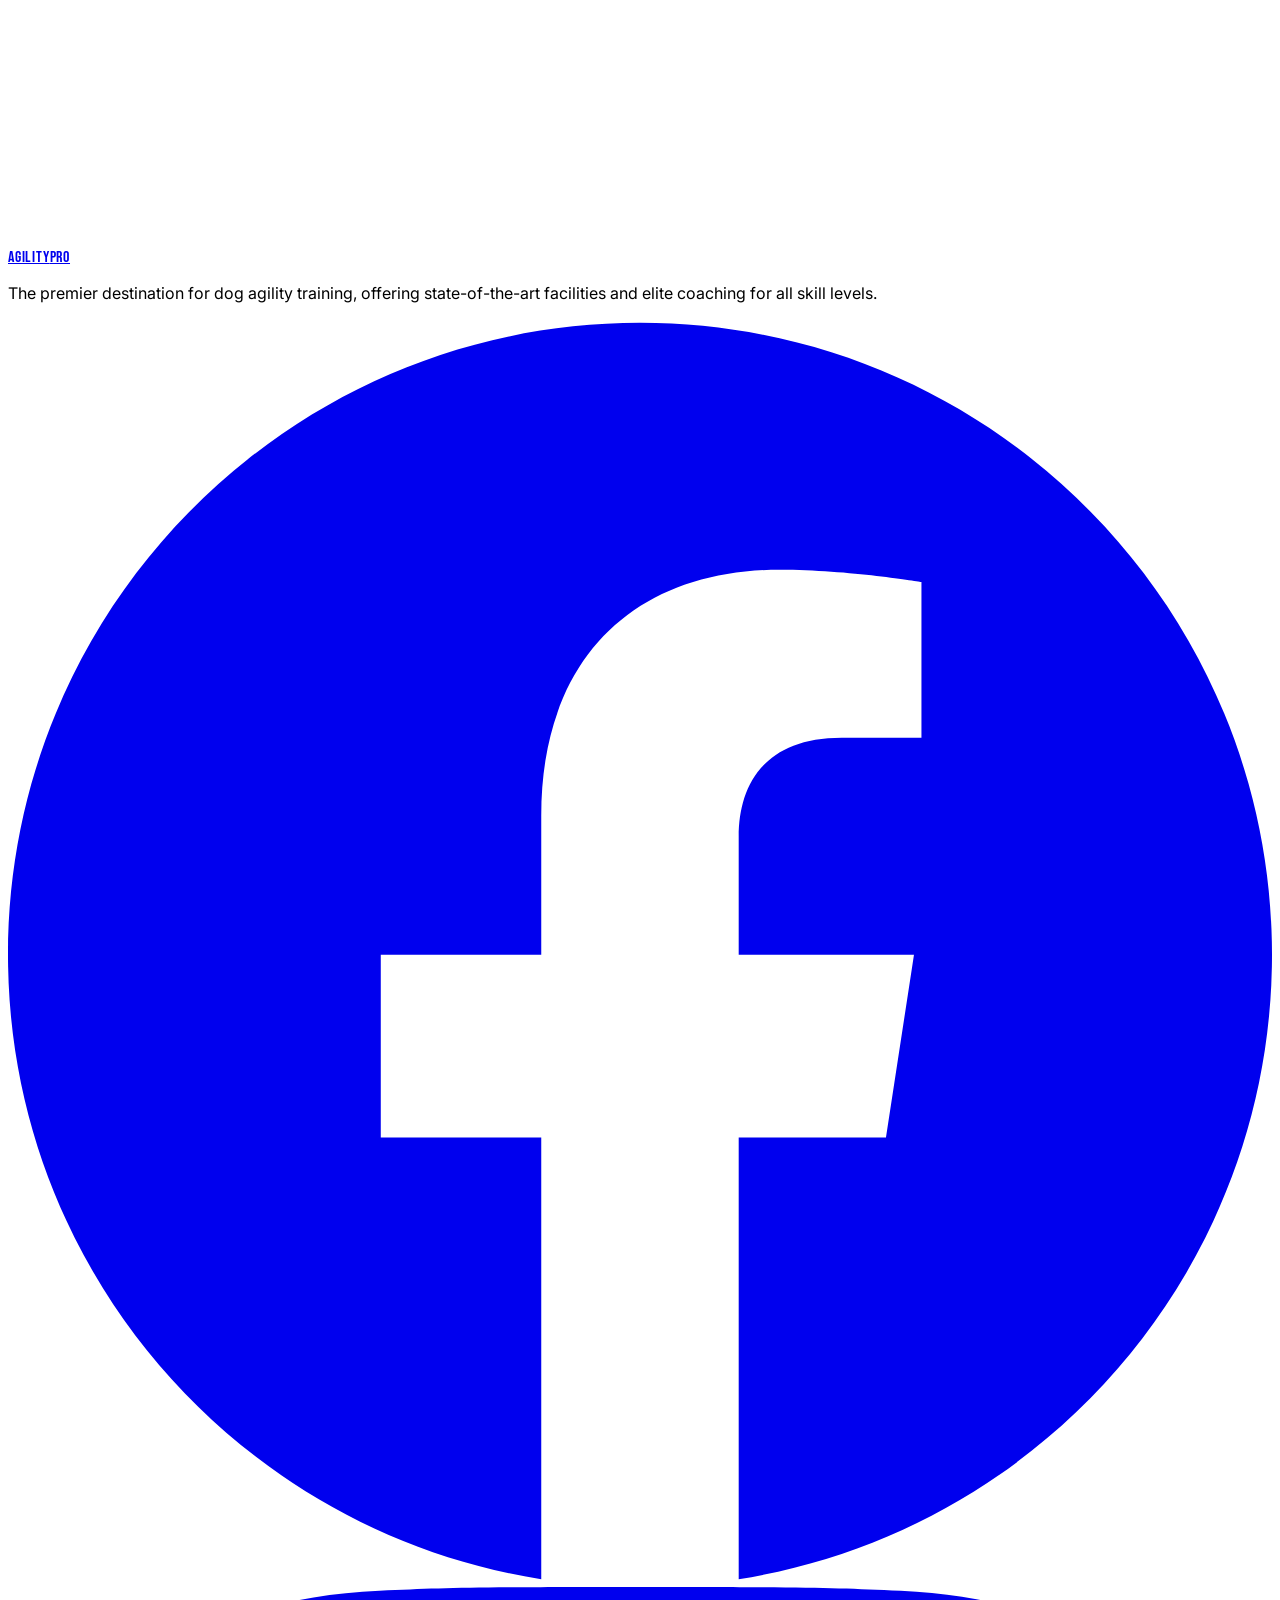
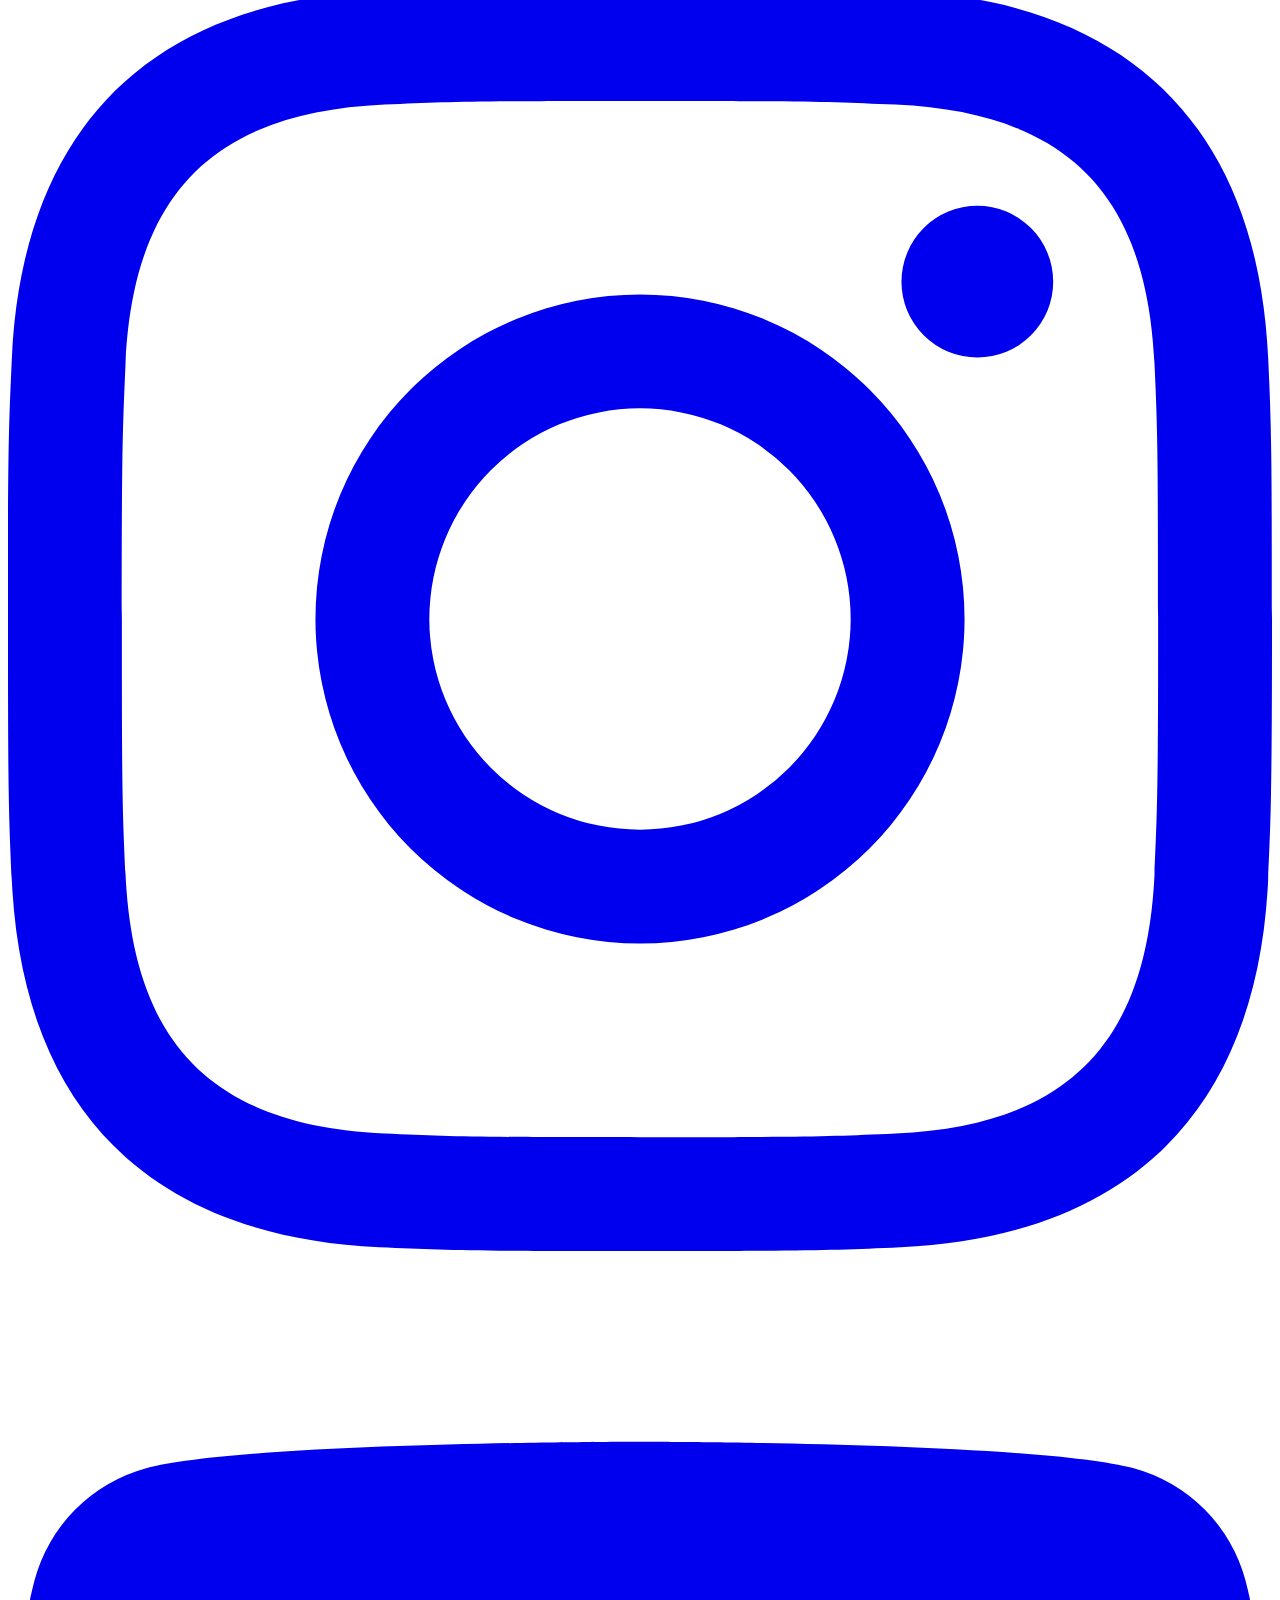
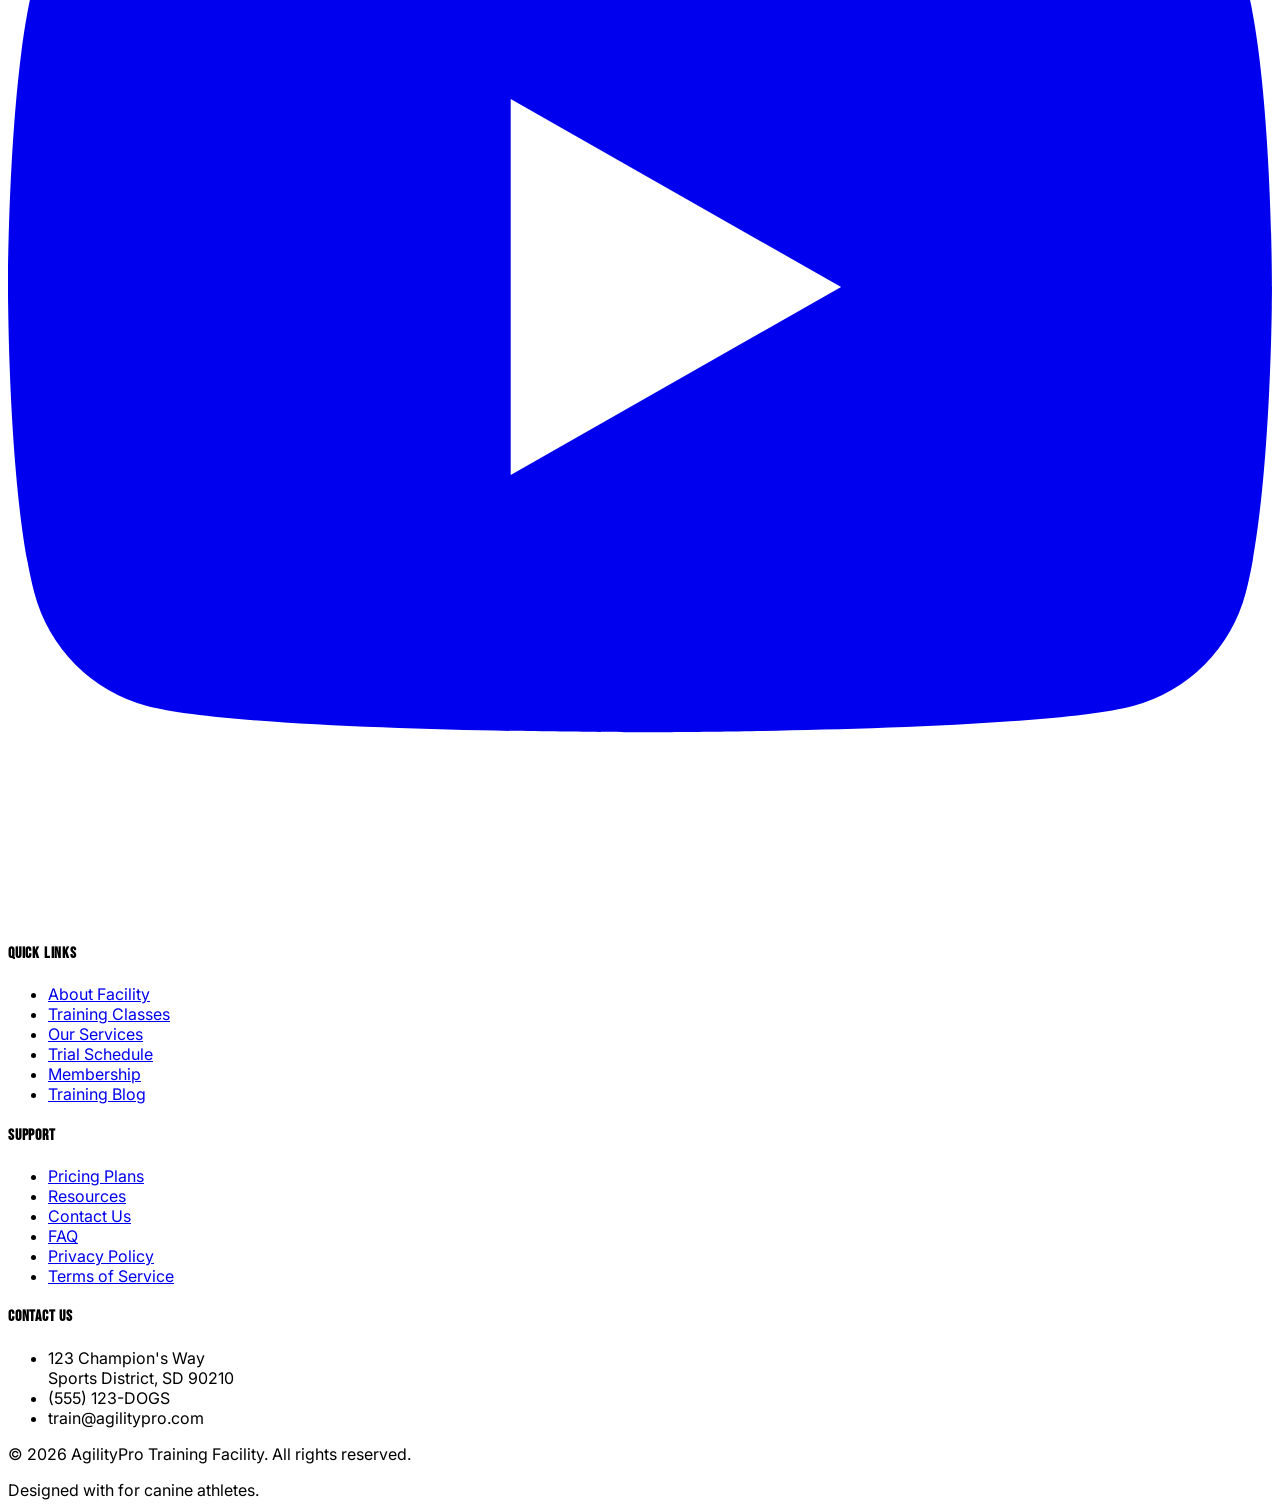
==== commit 4ac4d5c2: "commit" ====
--- a/index.html
+++ b/index.html
@@ -17,10 +17,18 @@
             theme: {
                 extend: {
                     colors: {
-                        primary: '#2563EB', // Royal Blue
-                        secondary: '#F97316', // Vibrant Orange
-                        dark: '#1F2937', // Gray 800
-                        darker: '#111827', // Gray 900
+                        primary: 'var(--color-primary, #2563EB)',
+                        'primary-dark': 'var(--color-primary-dark, #1D4ED8)',
+                        'primary-light': 'var(--color-primary-light, #EFF6FF)',
+                        secondary: 'var(--color-secondary, #F97316)',
+                        'secondary-dark': 'var(--color-secondary-dark, #EA580C)',
+                        'secondary-light': 'var(--color-secondary-light, #FFF7ED)',
+                        dark: '#1F2937',
+                        darker: '#111827',
+                        logo: {
+                            primary: '#2563EB',
+                            secondary: '#F97316',
+                        }
                     },
                     fontFamily: {
                         heading: ['Bebas Neue', 'sans-serif'],
@@ -46,10 +54,10 @@
                 <!-- Logo -->
                 <div class="flex-shrink-0 flex items-center">
                     <a href="index.html" class="flex items-center gap-2 group">
-                        <div class="p-2 bg-primary rounded-lg group-hover:bg-secondary transition-colors duration-300">
+                        <div class="p-2 bg-logo-primary rounded-lg group-hover:bg-logo-secondary transition-colors duration-300">
                             <i data-lucide="dog" class="w-8 h-8 text-white"></i>
                         </div>
-                        <span class="font-heading text-2xl tracking-wider text-gray-900 dark:text-white uppercase mt-1">Agility<span class="text-primary">Pro</span></span>
+                        <span class="font-heading text-2xl tracking-wider text-gray-900 dark:text-white uppercase mt-1">Agility<span class="text-logo-primary">Pro</span></span>
                     </a>
                 </div>
 
@@ -79,7 +87,7 @@
                         </button>
                     </div>
 
-                    <a href="signup.html" class="px-5 py-2 text-sm font-bold text-white bg-primary rounded-full hover:bg-blue-700 transition-all shadow-lg shadow-primary/20">Sign Up</a>
+                    <a href="signup.html" class="px-5 py-2 text-sm font-bold text-white bg-primary rounded-full hover:bg-primary-dark transition-all shadow-lg shadow-primary/20">Sign Up</a>
                 </div>
 
                 <!-- Mobile Menu Button -->
@@ -101,7 +109,7 @@
         <!-- Mobile Menu Panel -->
         <div id="mobile-menu" class="hidden xl:hidden bg-white dark:bg-darker border-t border-gray-200 dark:border-gray-800 shadow-xl absolute w-full">
             <div class="px-4 pt-2 pb-6 space-y-2 flex flex-col h-[calc(100vh-5rem)] overflow-y-auto">
-                <a href="index.html" class="block px-3 py-3 rounded-md text-base font-medium text-primary bg-blue-50 dark:bg-gray-800">Home</a>
+                <a href="index.html" class="block px-3 py-3 rounded-md text-base font-medium text-primary bg-primary-light dark:bg-gray-800">Home</a>
                 <a href="home2.html" class="block px-3 py-3 rounded-md text-base font-medium text-gray-700 dark:text-gray-300 hover:text-primary hover:bg-gray-50 dark:hover:bg-gray-800">Home 2</a>
                 <a href="about.html" class="block px-3 py-3 rounded-md text-base font-medium text-gray-700 dark:text-gray-300 hover:text-primary hover:bg-gray-50 dark:hover:bg-gray-800">About</a>
                 <a href="services.html" class="block px-3 py-3 rounded-md text-base font-medium text-gray-700 dark:text-gray-300 hover:text-primary hover:bg-gray-50 dark:hover:bg-gray-800">Services</a>
@@ -138,14 +146,14 @@
                 <span class="inline-block py-1 px-3 rounded-full bg-secondary/20 border border-secondary/50 text-secondary font-semibold text-sm mb-6 animate-fade-in-down">🏆 THE PREMIER DOG SPORTS FACILITY</span>
                 <h1 class="font-heading text-5xl md:text-7xl lg:text-8xl text-white uppercase tracking-wider mb-6 animate-fade-in-down animation-delay-200 drop-shadow-lg">
                     Train Faster.<br>
-                    <span class="text-transparent bg-clip-text bg-gradient-to-r from-primary to-blue-400">Run Smarter.</span><br>
+                    <span class="text-transparent bg-clip-text bg-gradient-to-r from-primary to-primary-light">Run Smarter.</span><br>
                     Compete Better.
                 </h1>
                 <p class="text-lg md:text-xl text-gray-200 mb-10 max-w-2xl mx-auto animate-fade-in-up animation-delay-400">
                     Elite dog agility training for every skill level. From puppy foundations to championship trials, unlock your dog's true athletic potential.
                 </p>
                 <div class="flex flex-col sm:flex-row items-center justify-center gap-4 animate-fade-in-up animation-delay-400">
-                    <a href="classes.html" class="w-full sm:w-auto px-8 py-4 text-lg font-heading tracking-wide text-white bg-primary rounded-full hover:bg-blue-700 transition-all transform hover:-translate-y-1 shadow-lg shadow-blue-500/40 flex items-center justify-center gap-2">
+                    <a href="classes.html" class="w-full sm:w-auto px-8 py-4 text-lg font-heading tracking-wide text-white bg-primary rounded-full hover:bg-primary-dark transition-all transform hover:-translate-y-1 shadow-lg shadow-primary/40 flex items-center justify-center gap-2">
                         Start Training <i data-lucide="arrow-right" class="w-5 h-5"></i>
                     </a>
                     <a href="competitions.html" class="w-full sm:w-auto px-8 py-4 text-lg font-heading tracking-wide text-white bg-white/10 backdrop-blur-md rounded-full hover:bg-white/20 border border-white/30 transition-all transform hover:-translate-y-1 flex items-center justify-center gap-2">
@@ -170,12 +178,12 @@
                     <div class="w-full md:w-[calc(50%-1rem)] lg:w-[calc(33.333%-1.5rem)] bg-white dark:bg-darker rounded-2xl overflow-hidden shadow-sm border border-gray-100 dark:border-gray-800 hover-lift reveal">
                         <img src="https://images.unsplash.com/photo-1591160690555-5debfba289f0?auto=format&fit=crop&w=800&q=80" alt="Puppy Foundations" class="w-full h-56 object-cover">
                         <div class="p-8">
-                            <div class="w-12 h-12 bg-blue-50 dark:bg-gray-800 rounded-xl flex items-center justify-center mb-6 text-primary">
+                            <div class="w-12 h-12 bg-primary-light dark:bg-gray-800 rounded-xl flex items-center justify-center mb-6 text-primary">
                                 <i data-lucide="paw-print" class="w-6 h-6"></i>
                             </div>
                             <h3 class="font-heading text-2xl text-gray-900 dark:text-white mb-3">Puppy Foundations</h3>
                             <p class="text-gray-600 dark:text-gray-400 mb-6 line-clamp-3">Start your future champion right. Focus on flatwork, body awareness, and introducing basic agility equipment in a positive environment.</p>
-                            <a href="classes.html" class="inline-flex items-center text-primary font-semibold hover:text-blue-700 transition-colors group">
+                            <a href="classes.html" class="inline-flex items-center text-primary font-semibold hover:text-primary-dark transition-colors group">
                                 Learn More <i data-lucide="arrow-right" class="w-4 h-4 ml-2 transform group-hover:translate-x-1 transition-transform"></i>
                             </a>
                         </div>
@@ -185,12 +193,12 @@
                     <div class="w-full md:w-[calc(50%-1rem)] lg:w-[calc(33.333%-1.5rem)] bg-white dark:bg-darker rounded-2xl overflow-hidden shadow-sm border border-gray-100 dark:border-gray-800 hover-lift reveal" style="transition-delay: 100ms;">
                         <img src="https://images.unsplash.com/photo-1537151608828-ea2b11777ee8?auto=format&fit=crop&w=800&q=80" alt="Obstacle Training" class="w-full h-56 object-cover">
                         <div class="p-8">
-                            <div class="w-12 h-12 bg-blue-50 dark:bg-gray-800 rounded-xl flex items-center justify-center mb-6 text-primary">
+                            <div class="w-12 h-12 bg-primary-light dark:bg-gray-800 rounded-xl flex items-center justify-center mb-6 text-primary">
                                 <i data-lucide="target" class="w-6 h-6"></i>
                             </div>
                             <h3 class="font-heading text-2xl text-gray-900 dark:text-white mb-3">Intermediate Obstacles</h3>
                             <p class="text-gray-600 dark:text-gray-400 mb-6 line-clamp-3">Master the weave poles, perfect contact zones, and learn tight turning techniques to shave seconds off your course time.</p>
-                            <a href="classes.html" class="inline-flex items-center text-primary font-semibold hover:text-blue-700 transition-colors group">
+                            <a href="classes.html" class="inline-flex items-center text-primary font-semibold hover:text-primary-dark transition-colors group">
                                 Learn More <i data-lucide="arrow-right" class="w-4 h-4 ml-2 transform group-hover:translate-x-1 transition-transform"></i>
                             </a>
                         </div>
@@ -200,12 +208,12 @@
                     <div class="w-full md:w-[calc(50%-1rem)] lg:w-[calc(33.333%-1.5rem)] bg-white dark:bg-darker rounded-2xl overflow-hidden shadow-sm border border-gray-100 dark:border-gray-800 hover-lift reveal" style="transition-delay: 200ms;">
                         <img src="https://images.unsplash.com/photo-1601758124510-52d02ddb7cbd?auto=format&fit=crop&w=800&q=80" alt="Competition Prep" class="w-full h-56 object-cover">
                         <div class="p-8">
-                            <div class="w-12 h-12 bg-orange-50 dark:bg-gray-800 rounded-xl flex items-center justify-center mb-6 text-secondary">
+                            <div class="w-12 h-12 bg-secondary-light dark:bg-gray-800 rounded-xl flex items-center justify-center mb-6 text-secondary">
                                 <i data-lucide="trophy" class="w-6 h-6"></i>
                             </div>
                             <h3 class="font-heading text-2xl text-gray-900 dark:text-white mb-3">Competition Mastery</h3>
                             <p class="text-gray-600 dark:text-gray-400 mb-6 line-clamp-3">Advanced handling strategies, course analysis, and distance work for teams preparing for Masters and Championship levels.</p>
-                            <a href="classes.html" class="inline-flex items-center text-secondary font-semibold hover:text-orange-600 transition-colors group">
+                            <a href="classes.html" class="inline-flex items-center text-primary font-semibold hover:text-primary-dark transition-colors group">
                                 Learn More <i data-lucide="arrow-right" class="w-4 h-4 ml-2 transform group-hover:translate-x-1 transition-transform"></i>
                             </a>
                         </div>
@@ -233,19 +241,19 @@
 
                 <div class="grid grid-cols-2 md:grid-cols-4 gap-4 md:gap-6">
                     <div class="col-span-2 row-span-2 rounded-2xl overflow-hidden group relative reveal aspect-square">
-                        <img src="https://images.unsplash.com/photo-1544568104-5b7eb8189dd4?auto=format&fit=crop&w=800&q=80" alt="Dog on A-Frame" class="w-full h-full object-cover transform group-hover:scale-105 transition-transform duration-700">
+                        <img src="assets/images/agility_aframe.png" alt="Dog on A-Frame" class="w-full h-full object-cover transform group-hover:scale-105 transition-transform duration-700">
                         <div class="absolute inset-0 bg-gradient-to-t from-black/70 to-transparent opacity-0 group-hover:opacity-100 transition-opacity duration-300 flex items-end p-6">
                             <h3 class="text-white font-heading text-2xl tracking-wide">Competition Contacts</h3>
                         </div>
                     </div>
                     <div class="rounded-2xl overflow-hidden group relative reveal aspect-square" style="transition-delay: 100ms;">
-                        <img src="https://images.unsplash.com/photo-1583337130417-3346a1be7dee?auto=format&fit=crop&w=600&q=80" alt="Weave Poles" class="w-full h-full object-cover transform group-hover:scale-105 transition-transform duration-700">
+                        <img src="assets/images/agility_weaves.png" alt="Weave Poles" class="w-full h-full object-cover transform group-hover:scale-105 transition-transform duration-700">
                     </div>
                     <div class="rounded-2xl overflow-hidden group relative reveal aspect-square" style="transition-delay: 200ms;">
-                        <img src="https://images.unsplash.com/photo-1583511655857-d19b40a7a54e?auto=format&fit=crop&w=600&q=80" alt="Jumps" class="w-full h-full object-cover transform group-hover:scale-105 transition-transform duration-700">
+                        <img src="assets/images/agility_jump.png" alt="Jumps" class="w-full h-full object-cover transform group-hover:scale-105 transition-transform duration-700">
                     </div>
                     <div class="col-span-2 md:col-span-2 rounded-2xl overflow-hidden group relative reveal aspect-[2/1]" style="transition-delay: 300ms;">
-                        <img src="https://images.unsplash.com/photo-1534361960057-19889db9621e?auto=format&fit=crop&w=800&q=80" alt="Tunnel" class="w-full h-full object-cover transform group-hover:scale-105 transition-transform duration-700">
+                        <img src="assets/images/agility_tunnel.png" alt="Tunnel" class="w-full h-full object-cover transform group-hover:scale-105 transition-transform duration-700">
                     </div>
                 </div>
             </div>
@@ -275,13 +283,13 @@
                             </div>
                         </div>
                         <div class="w-full xl:w-auto">
-                            <a href="competitions.html" class="block w-full xl:w-auto px-6 py-3 text-center text-primary bg-blue-50 dark:bg-gray-800 hover:bg-primary hover:text-white dark:hover:bg-primary transition-colors rounded-xl font-semibold">Register</a>
-                        </div>
-                    </div>
-
+                            <a href="competitions.html" class="block w-full xl:w-auto px-6 py-3 text-center text-primary bg-primary-light dark:bg-gray-800 hover:bg-primary hover:text-white dark:hover:bg-primary transition-colors rounded-xl font-semibold">Register</a>
+                        </div>
+                    </div>
+ 
                     <!-- Event 2 -->
                     <div class="bg-white dark:bg-darker rounded-2xl p-6 sm:p-8 flex flex-col xl:flex-row items-center gap-6 shadow-sm border border-gray-100 dark:border-gray-800 hover-lift reveal" style="transition-delay: 100ms;">
-                        <div class="bg-orange-50 dark:bg-orange-900/20 text-secondary rounded-xl p-4 text-center min-w-[100px]">
+                        <div class="bg-secondary-light dark:bg-secondary-dark/20 text-secondary rounded-xl p-4 text-center min-w-[100px]">
                             <span class="block text-sm font-bold uppercase mb-1">Nov</span>
                             <span class="block text-3xl font-heading">05</span>
                         </div>
@@ -294,7 +302,7 @@
                             </div>
                         </div>
                         <div class="w-full xl:w-auto">
-                            <a href="competitions.html" class="block w-full xl:w-auto px-6 py-3 text-center text-primary bg-blue-50 dark:bg-gray-800 hover:bg-primary hover:text-white dark:hover:bg-primary transition-colors rounded-xl font-semibold">Register</a>
+                            <a href="competitions.html" class="block w-full xl:w-auto px-6 py-3 text-center text-primary bg-primary-light dark:bg-gray-800 hover:bg-primary hover:text-white dark:hover:bg-primary transition-colors rounded-xl font-semibold">Register</a>
                         </div>
                     </div>
                 </div>
@@ -311,7 +319,7 @@
                 <div class="grid xl:grid-cols-2 gap-16 items-center text-center xl:text-left">
                     <div class="reveal">
                         <h2 class="font-heading text-4xl md:text-5xl uppercase mb-6 leading-tight">Join the Elite <br>Agility Community</h2>
-                        <p class="text-blue-100 text-lg mb-8 max-w-lg mx-auto xl:mx-0">Get exclusive access to premium facility hours, discounted coaching, and a community of passionate dog sports athletes.</p>
+                        <p class="text-primary-light text-lg mb-8 max-w-lg mx-auto xl:mx-0">Get exclusive access to premium facility hours, discounted coaching, and a community of passionate dog sports athletes.</p>
                         <ul class="space-y-4 mb-10 text-left max-w-sm mx-auto xl:mx-0">
                             <li class="flex items-center gap-3"><i data-lucide="check-circle" class="w-6 h-6 text-secondary"></i> <span>Unlimited Open Ring Time</span></li>
                             <li class="flex items-center gap-3"><i data-lucide="check-circle" class="w-6 h-6 text-secondary"></i> <span>20% Off Seminars & Workshops</span></li>
@@ -319,7 +327,7 @@
                             <li class="flex items-center gap-3"><i data-lucide="check-circle" class="w-6 h-6 text-secondary"></i> <span>Access to Online Video Library</span></li>
                         </ul>
                         <div class="flex justify-center xl:justify-start">
-                            <a href="membership.html" class="px-8 py-4 bg-white text-primary font-heading tracking-wide text-lg rounded-full hover:bg-gray-100 transition-all shadow-lg hover:-translate-y-1 flex items-center gap-2">
+                            <a href="membership.html" class="px-8 py-4 bg-white text-primary font-heading tracking-wide text-lg rounded-full hover:bg-primary-dark hover:text-white transition-all shadow-lg hover:-translate-y-1 flex items-center gap-2">
                                 View Membership Plans
                             </a>
                         </div>
@@ -354,9 +362,9 @@
                     <p class="text-gray-600 dark:text-gray-400 text-lg">Hear from our handlers who have transformed their relationship with their dogs through agility.</p>
                 </div>
 
-                <div class="grid grid-cols-1 md:grid-cols-2 lg:grid-cols-3 gap-8">
+                <div class="flex flex-wrap justify-center gap-8">
                     <!-- Review 1 -->
-                    <div class="bg-gray-50 dark:bg-dark rounded-2xl p-8 hover-lift border border-gray-100 dark:border-gray-800 flex flex-col reveal">
+                    <div class="w-full md:w-[calc(50%-1rem)] lg:w-[calc(33.333%-1.5rem)] bg-gray-50 dark:bg-dark rounded-2xl p-8 hover-lift border border-gray-100 dark:border-gray-800 flex flex-col reveal">
                         <div class="flex text-secondary mb-4">
                             <i data-lucide="star" class="w-5 h-5 fill-current"></i>
                             <i data-lucide="star" class="w-5 h-5 fill-current"></i>
@@ -375,7 +383,7 @@
                     </div>
 
                     <!-- Review 2 -->
-                    <div class="bg-gray-50 dark:bg-dark rounded-2xl p-8 hover-lift border border-gray-100 dark:border-gray-800 flex flex-col reveal" style="transition-delay: 100ms;">
+                    <div class="w-full md:w-[calc(50%-1rem)] lg:w-[calc(33.333%-1.5rem)] bg-gray-50 dark:bg-dark rounded-2xl p-8 hover-lift border border-gray-100 dark:border-gray-800 flex flex-col reveal" style="transition-delay: 100ms;">
                         <div class="flex text-secondary mb-4">
                             <i data-lucide="star" class="w-5 h-5 fill-current"></i>
                             <i data-lucide="star" class="w-5 h-5 fill-current"></i>
@@ -394,7 +402,7 @@
                     </div>
 
                     <!-- Review 3 -->
-                    <div class="bg-gray-50 dark:bg-dark rounded-2xl p-8 hover-lift border border-gray-100 dark:border-gray-800 flex flex-col reveal" style="transition-delay: 200ms;">
+                    <div class="w-full md:w-[calc(50%-1rem)] lg:w-[calc(33.333%-1.5rem)] bg-gray-50 dark:bg-dark rounded-2xl p-8 hover-lift border border-gray-100 dark:border-gray-800 flex flex-col reveal" style="transition-delay: 200ms;">
                         <div class="flex text-secondary mb-4">
                             <i data-lucide="star" class="w-5 h-5 fill-current"></i>
                             <i data-lucide="star" class="w-5 h-5 fill-current"></i>
@@ -416,13 +424,13 @@
         </section>
 
         <!-- SECTION 7: CTA BANNER -->
-        <section class="py-20 bg-secondary relative overflow-hidden">
+        <section class="py-20 bg-primary relative overflow-hidden">
             <div class="absolute inset-0 opacity-10 bg-[url('https://www.transparenttextures.com/patterns/carbon-fibre.png')]"></div>
             <div class="max-w-4xl mx-auto px-4 text-center relative z-10 reveal">
                 <h2 class="font-heading text-5xl md:text-6xl text-white uppercase mb-6 drop-shadow-md">Ready to Hit the Course?</h2>
-                <p class="text-orange-100 text-xl mb-10">Sign up for an evaluation session today and find the perfect class level for your dog.</p>
+                <p class="text-blue-100 text-xl mb-10">Sign up for an evaluation session today and find the perfect class level for your dog.</p>
                 <div class="flex flex-col sm:flex-row justify-center gap-4">
-                    <a href="contact.html" class="px-8 py-4 bg-white text-secondary font-heading tracking-wide text-lg rounded-full hover:bg-gray-100 transition-all hover:scale-105 shadow-xl">Book Evaluation</a>
+                    <a href="contact.html" class="px-8 py-4 bg-secondary text-white font-heading tracking-wide text-lg rounded-full hover:bg-secondary-dark transition-all hover:scale-105 shadow-xl">Book Evaluation</a>
                     <a href="classes.html" class="px-8 py-4 bg-transparent border-2 border-white text-white font-heading tracking-wide text-lg rounded-full hover:bg-white/10 transition-all hover:scale-105">Browse Classes</a>
                 </div>
             </div>
@@ -438,10 +446,10 @@
                 <div class="col-span-1 md:col-span-2 lg:col-span-1">
                     <a href="index.html" class="flex items-center gap-2 mb-6 group">
                         <!-- Ensured logo visibility via white background/primary color -->
-                        <div class="p-2 bg-primary rounded-lg group-hover:bg-secondary transition-colors duration-300">
+                        <div class="p-2 bg-logo-primary rounded-lg group-hover:bg-logo-secondary transition-colors duration-300">
                             <i data-lucide="dog" class="w-8 h-8 text-white"></i>
                         </div>
-                        <span class="font-heading text-2xl tracking-wider text-white uppercase mt-1">Agility<span class="text-primary">Pro</span></span>
+                        <span class="font-heading text-2xl tracking-wider text-white uppercase mt-1">Agility<span class="text-logo-primary">Pro</span></span>
                     </a>
                     <p class="text-gray-400 mb-6 text-sm leading-relaxed">
                         The premier destination for dog agility training, offering state-of-the-art facilities and elite coaching for all skill levels.
--- a/assets/css/style.css
+++ b/assets/css/style.css
@@ -1,4 +1,13 @@
 @import url('https://fonts.googleapis.com/css2?family=Bebas+Neue&family=Inter:wght@300;400;500;600;700&display=swap');
+
+:root {
+    --color-primary: #2563EB;
+    --color-primary-dark: #1D4ED8;
+    --color-primary-light: #EFF6FF;
+    --color-secondary: #F97316;
+    --color-secondary-dark: #EA580C;
+    --color-secondary-light: #FFF7ED;
+}
 
 /* Base Styles */
 body {
@@ -91,12 +100,12 @@
 }
 
 ::-webkit-scrollbar-thumb {
-    background: #2563EB;
+    background: var(--color-primary);
     border-radius: 4px;
 }
 
 ::-webkit-scrollbar-thumb:hover {
-    background: #1d4ed8;
+    background: var(--color-primary-dark);
 }
 
 /* RTL Support */
@@ -113,3 +122,77 @@
     margin-right: 0;
     margin-left: 1rem;
 }
+
+[dir="rtl"] .text-left {
+    text-align: right !important;
+}
+
+[dir="rtl"] .text-right {
+    text-align: left !important;
+}
+
+@media (min-width: 640px) {
+    [dir="rtl"] .sm\:text-left {
+        text-align: right !important;
+    }
+    [dir="rtl"] .sm\:text-right {
+        text-align: left !important;
+    }
+}
+
+@media (min-width: 768px) {
+    [dir="rtl"] .md\:text-left {
+        text-align: right !important;
+    }
+    [dir="rtl"] .md\:text-right {
+        text-align: left !important;
+    }
+}
+
+@media (min-width: 1024px) {
+    [dir="rtl"] .lg\:text-left {
+        text-align: right !important;
+    }
+    [dir="rtl"] .lg\:text-right {
+        text-align: left !important;
+    }
+}
+
+@media (min-width: 1280px) {
+    [dir="rtl"] .xl\:text-left {
+        text-align: right !important;
+    }
+    [dir="rtl"] .xl\:text-right {
+        text-align: left !important;
+    }
+}
+
+/* RTL Support for Physical Borders and Padding */
+[dir="rtl"] .border-l-4 {
+    border-left-width: 0 !important;
+    border-right-width: 4px !important;
+}
+
+[dir="rtl"] .pl-4 {
+    padding-left: 0 !important;
+    padding-right: 1rem !important;
+}
+
+[dir="rtl"] .pl-6 {
+    padding-left: 0 !important;
+    padding-right: 1.5rem !important;
+}
+
+/* Button Hover State Unification to Primary Brand Color */
+.bg-primary:hover,
+button.bg-primary:hover,
+a.bg-primary:hover,
+.bg-secondary:hover,
+button.bg-secondary:hover,
+a.bg-secondary:hover,
+button.bg-gray-900:hover,
+.dark button.dark\:bg-white:hover {
+    background-color: var(--color-primary-dark) !important;
+    border-color: var(--color-primary-dark) !important;
+    color: #ffffff !important;
+}
